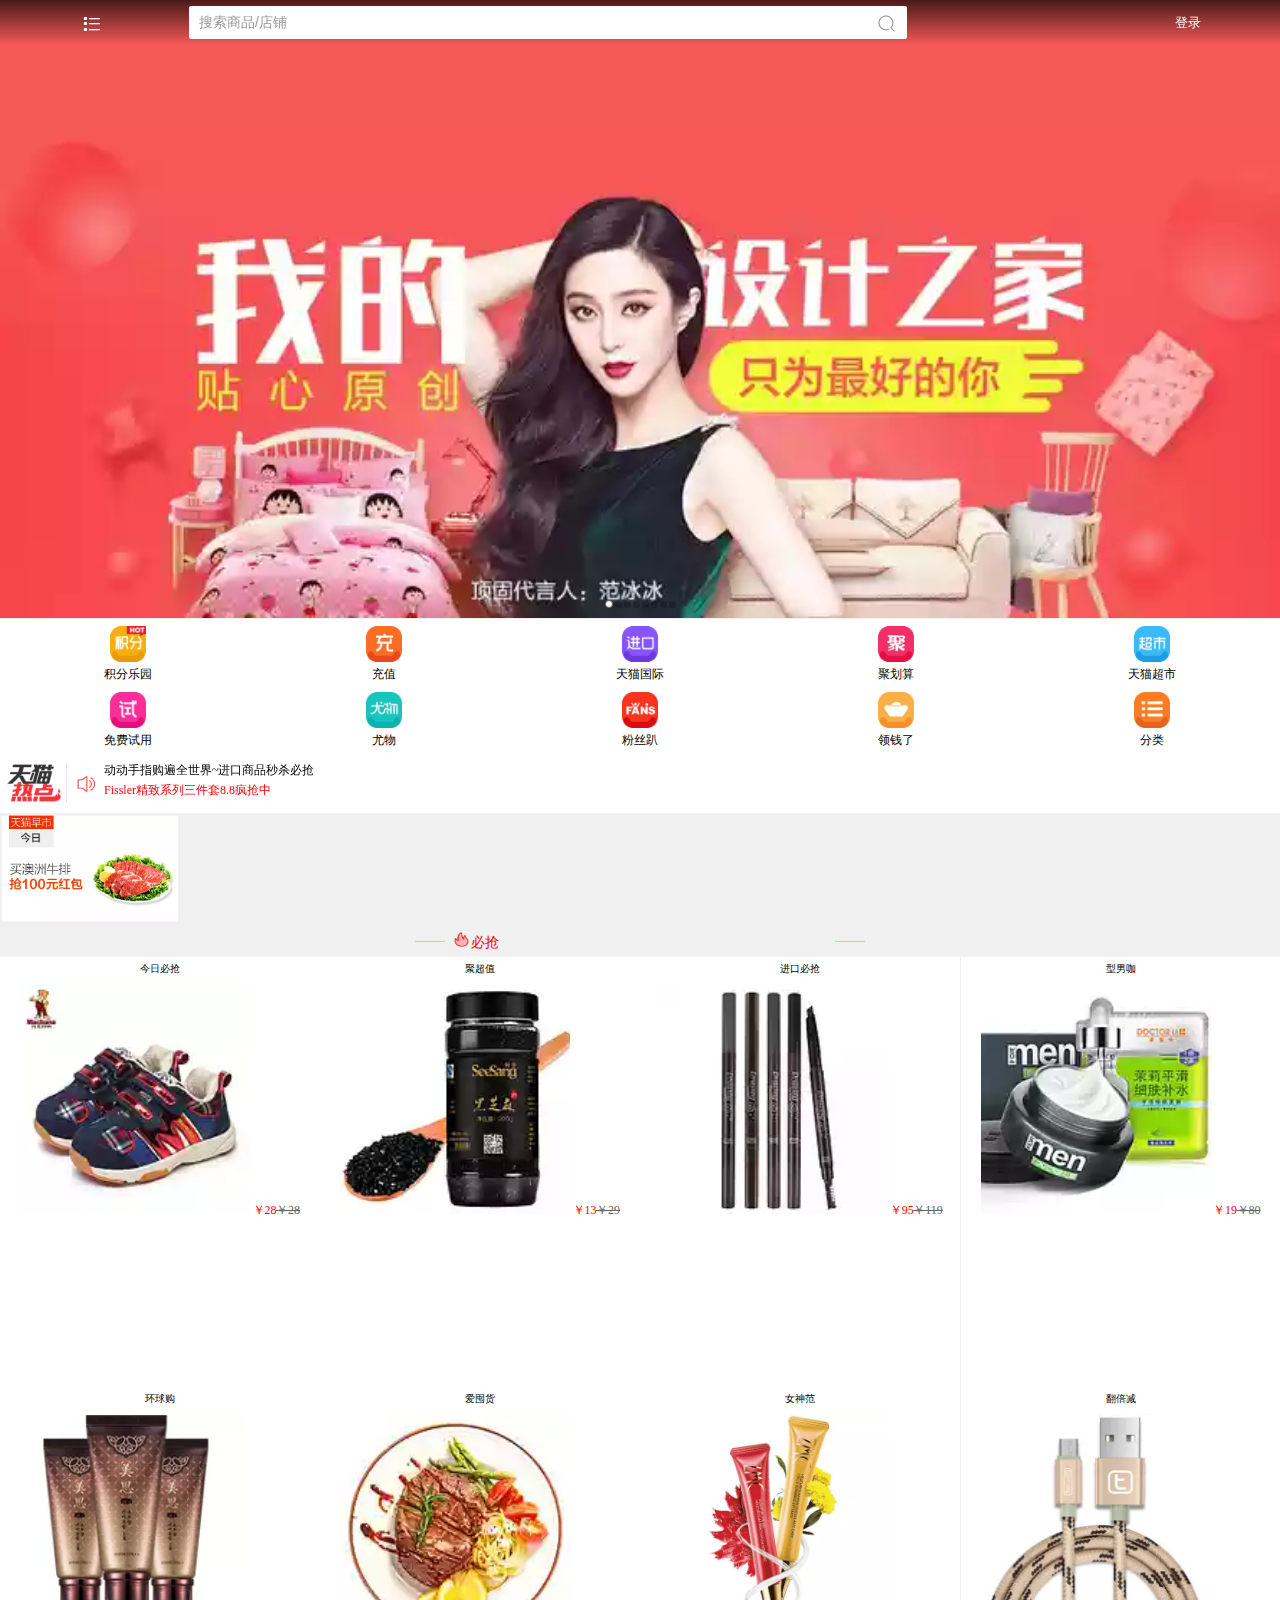
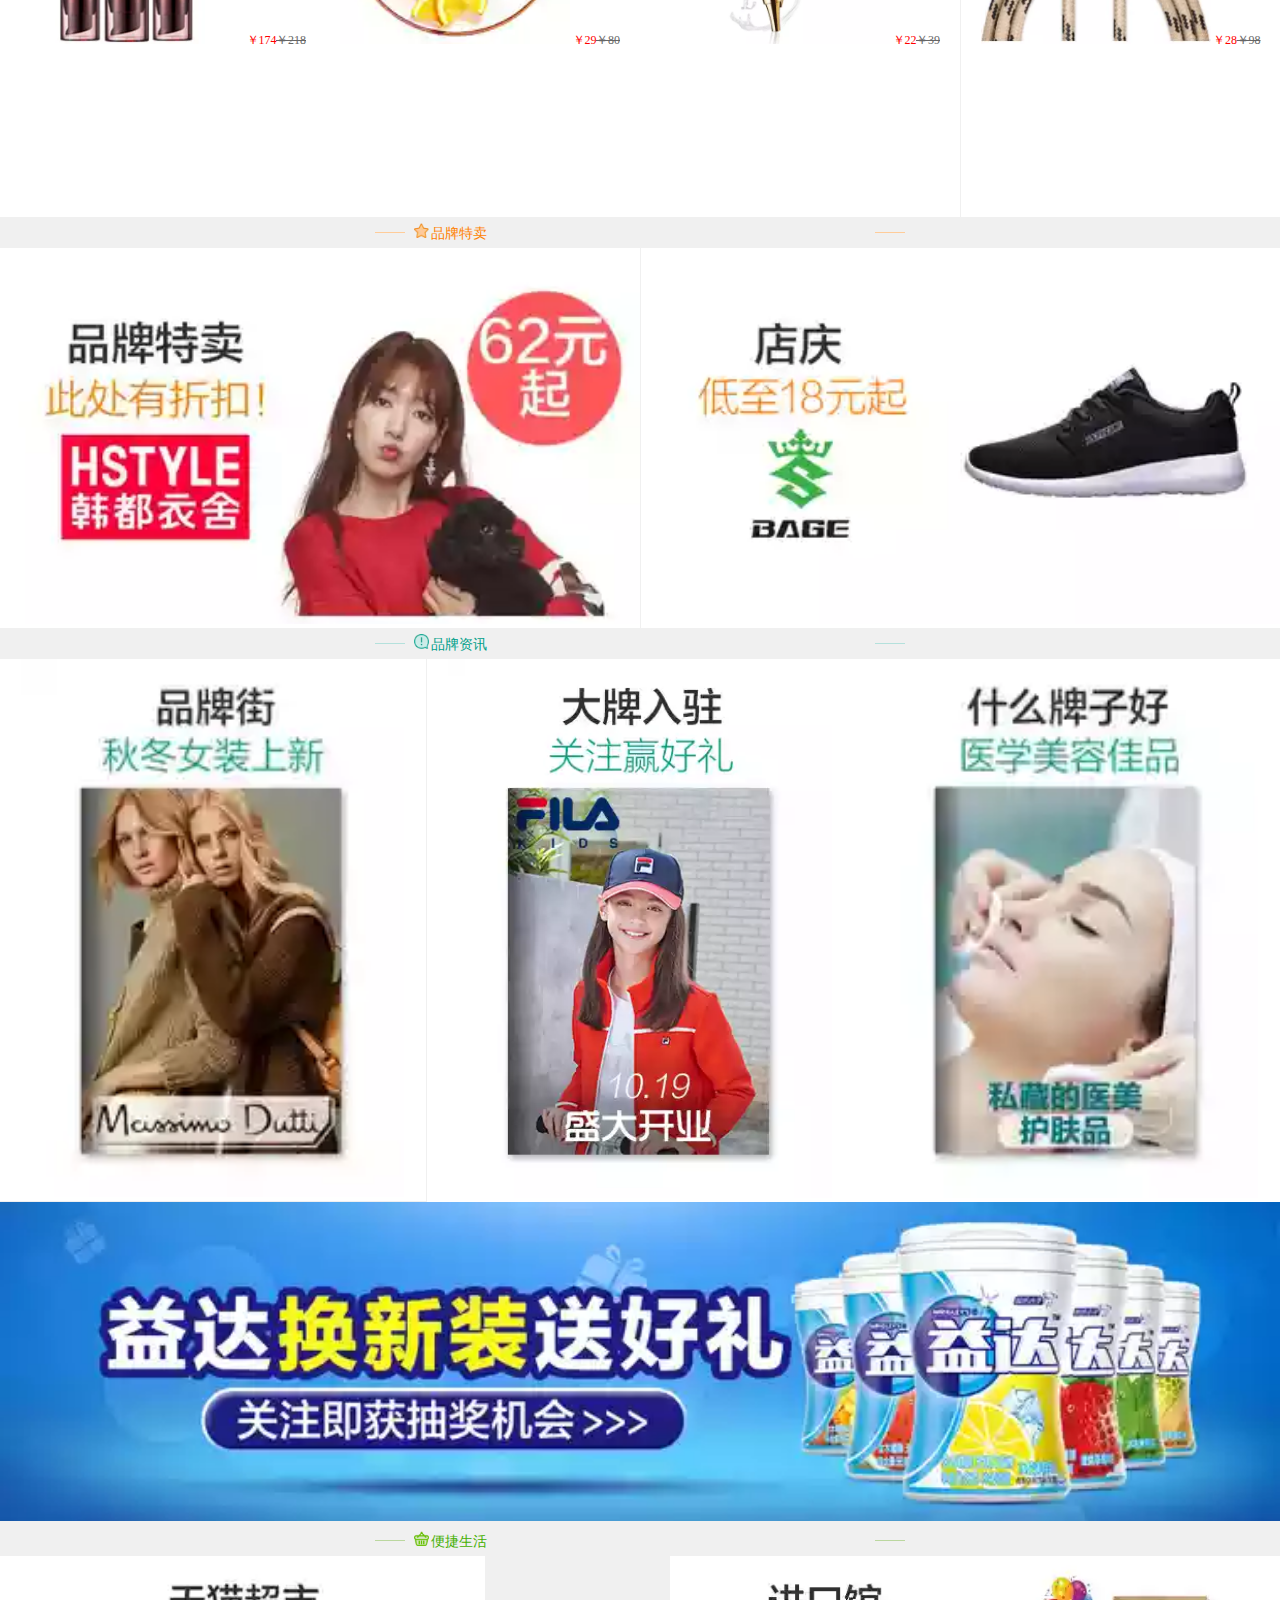
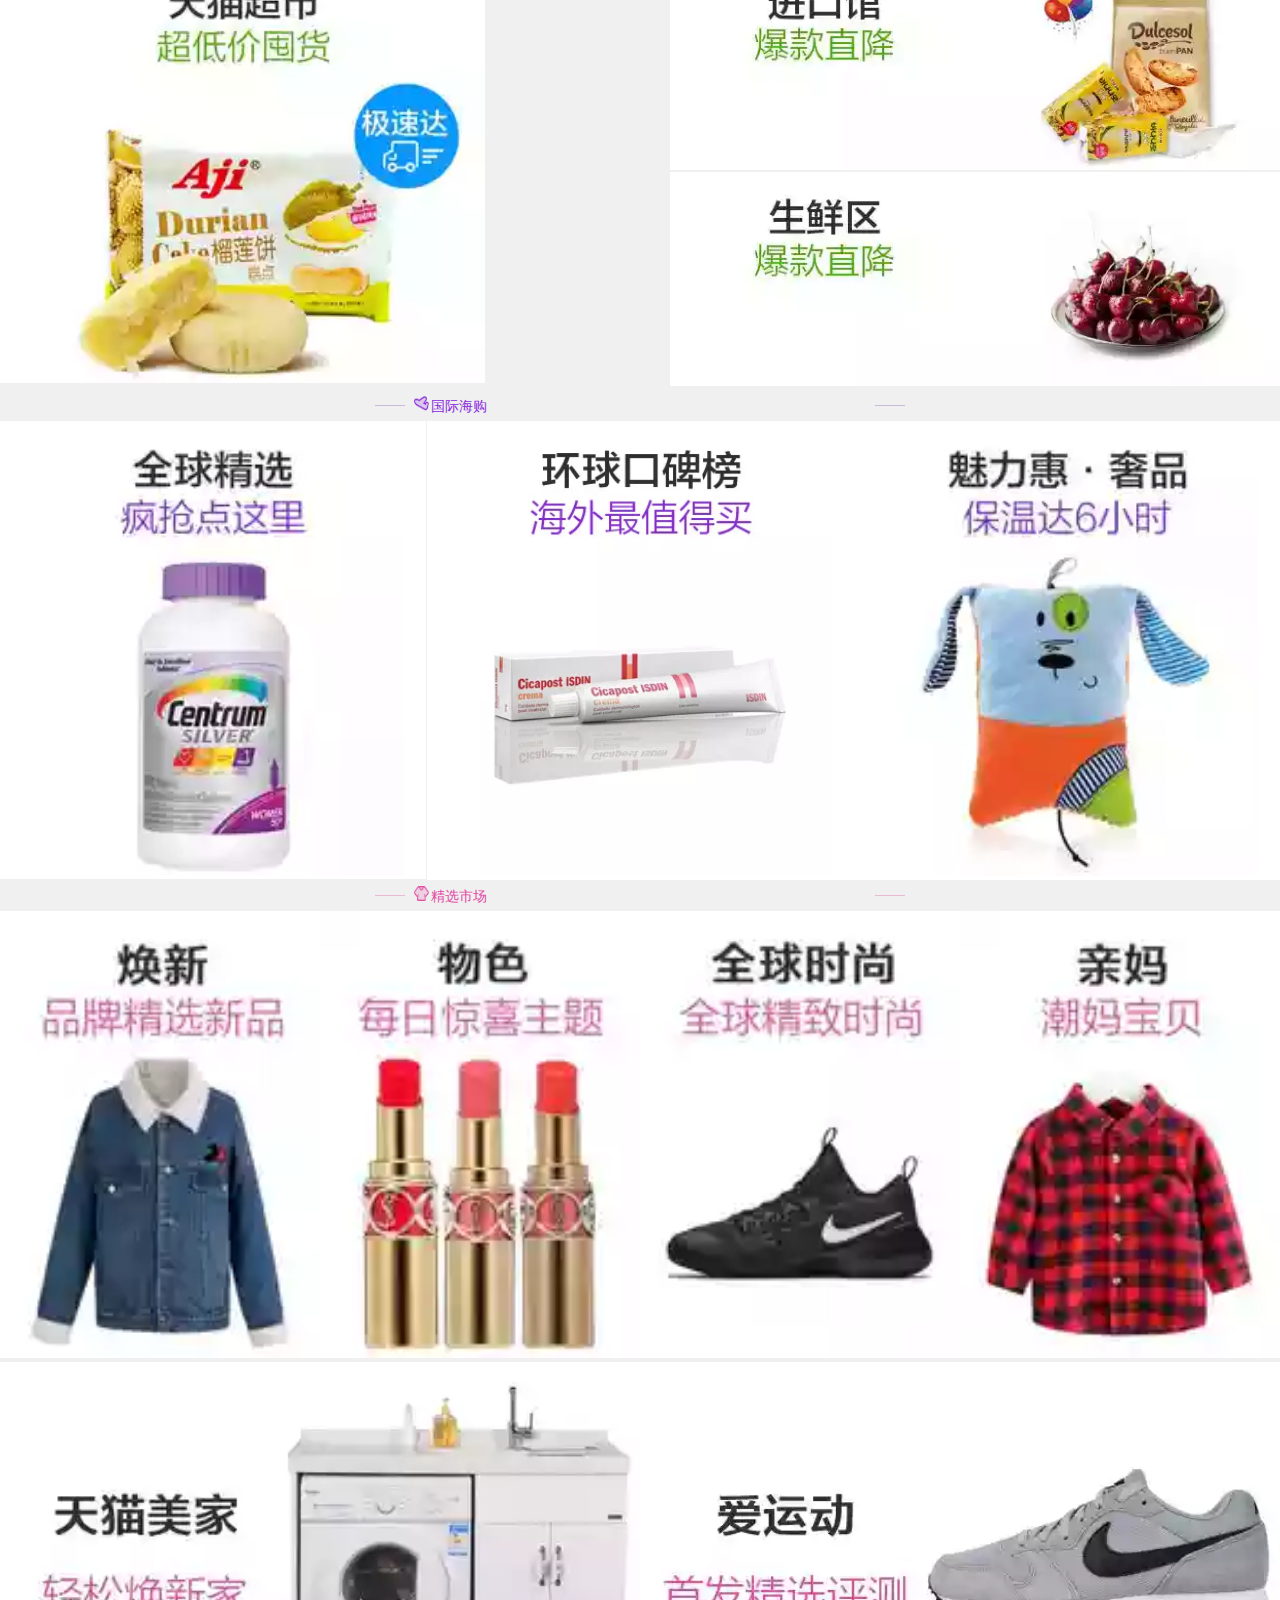
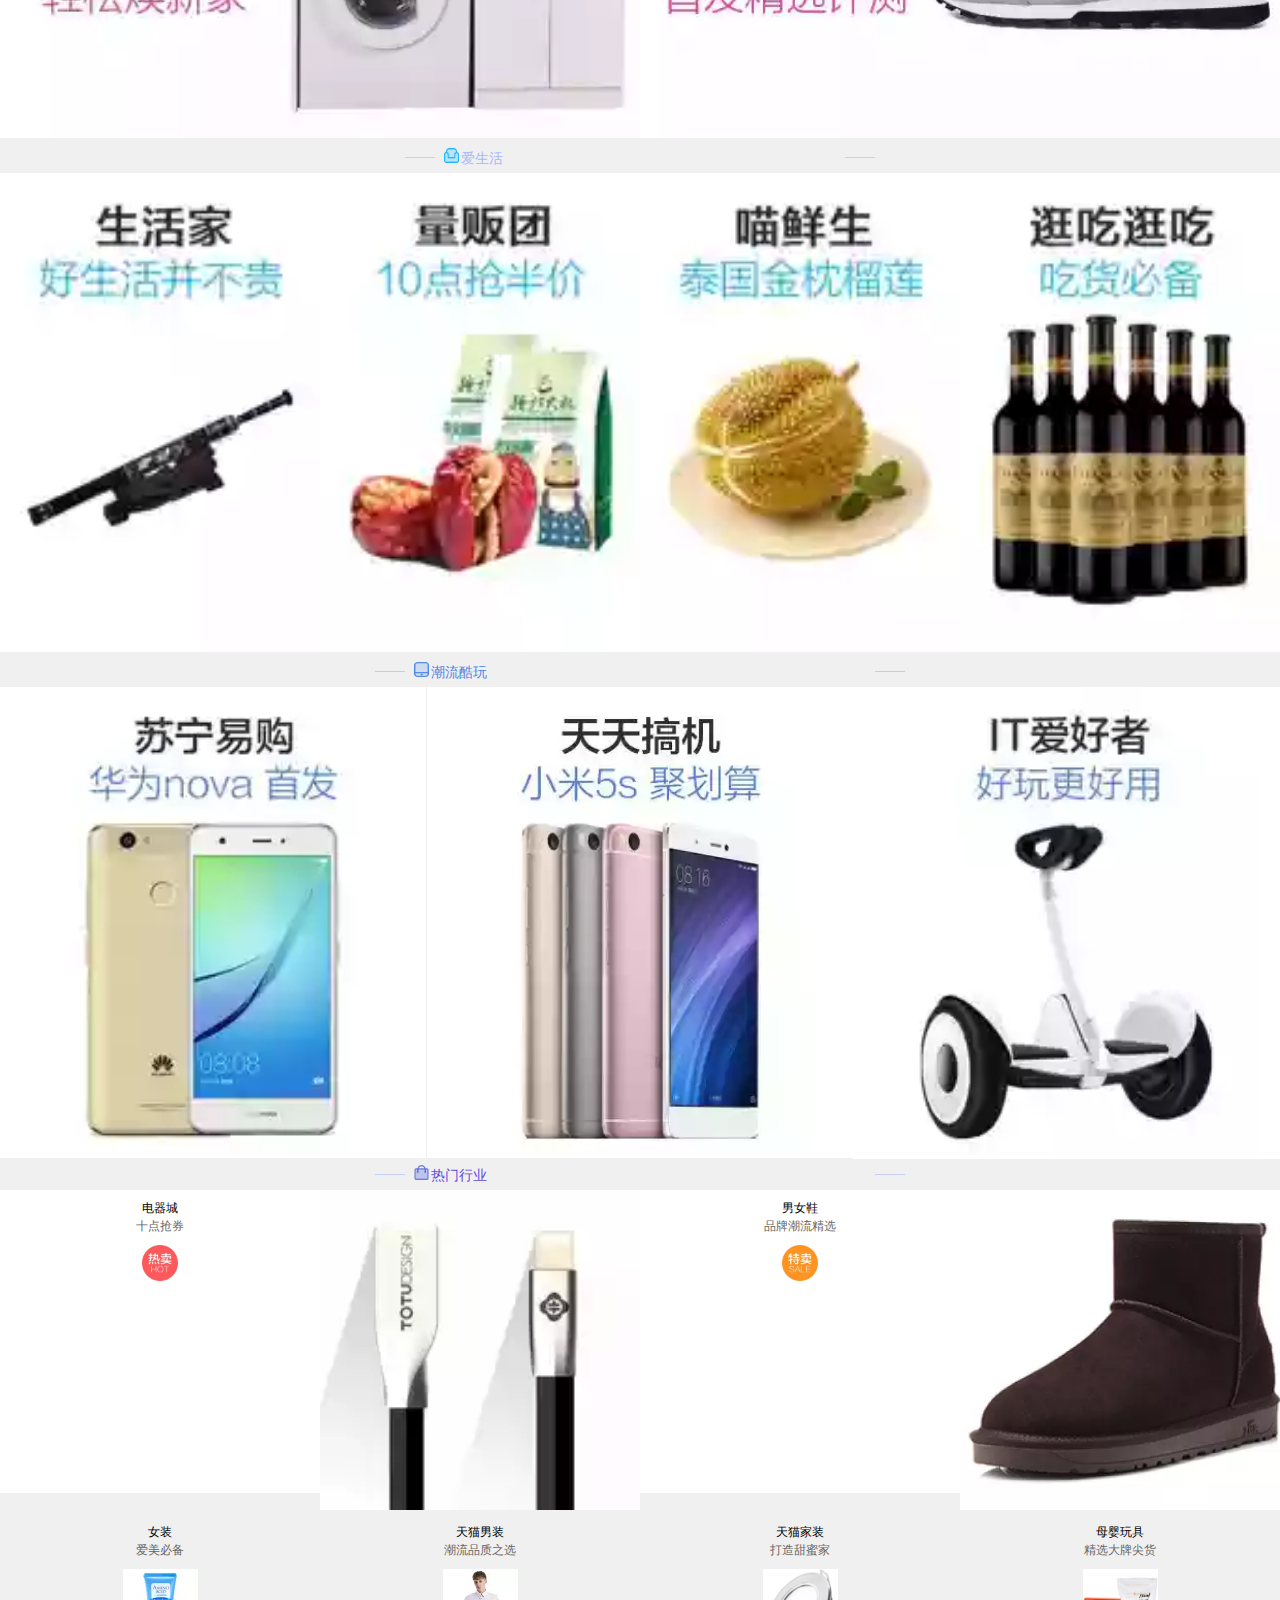
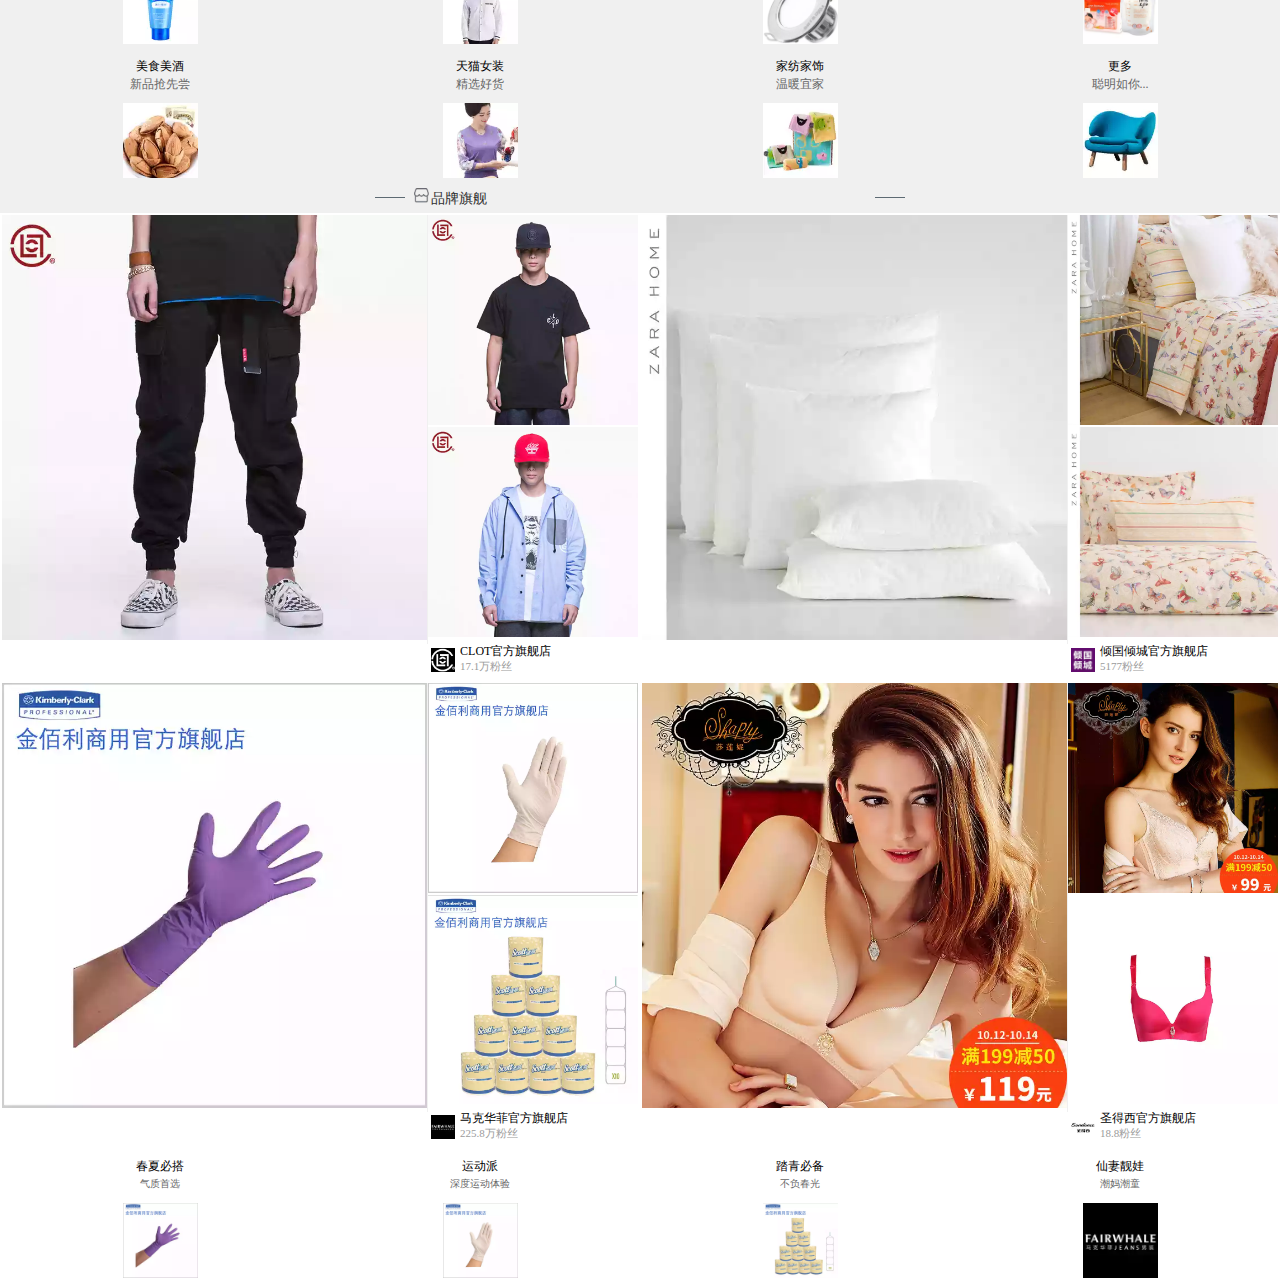
==== index.html @ a474c294 "one" ====
<!doctype html>
<html lang="en">
<head>
    <meta charset="UTF-8">
    <meta name="viewport"
          content="width=device-width, user-scalable=no, initial-scale=1.0, maximum-scale=1.0, minimum-scale=1.0">
    <meta http-equiv="X-UA-Compatible" content="ie=edge">
    <link rel="icon" sizes="192x192" href="image/tmall.svg">
    <script src="./js/jquery.js"></script>
    <script src="./js/index.js"></script>
    <script src="./js/swiper-3.3.1.min.js"></script>
    <link rel="stylesheet" href="./css/index.css">
    <link rel="stylesheet" href="./css/swiper-3.3.1.min.css">
    <title>手机版天猫</title>
</head>
<body>
<div class="bg">
    <div class="header">
        <div class="header-list header-btn icon-liebiao"></div>
        <div class="header-search">
            <input type="text" value="搜索商品/店铺">
            <div class="search-btn"></div>
        </div>
        <div class="header-text header-btn">登录</div>
    </div>
    <div class="swiper-container" id="banner">
        <div class="swiper-wrapper">
            <div class="swiper-slide">
                <a href="javascript:;">
                    <img src="./image/banner/banner1.webp" alt="">
                </a>
            </div>
            <div class="swiper-slide">
                <a href="javascript:;">
                    <img src="./image/banner/banner2.webp" alt="">
                </a>
            </div>
            <div class="swiper-slide">
                <a href="javascript:;">
                    <img src="./image/banner/banner3.webp" alt="">
                </a>
            </div>
            <div class="swiper-slide">
                <a href="javascript:;">
                    <img src="./image/banner/banner4.webp" alt="">
                </a>
            </div>
            <div class="swiper-slide">
                <a href="javascript:;">
                    <img src="./image/banner/banner5.webp" alt="">
                </a>
            </div>
            <div class="swiper-slide">
                <a href="javascript:;">
                    <img src="./image/banner/banner6.webp" alt="">
                </a>
            </div>
            <div class="swiper-slide">
                <a href="javascript:;">
                    <img src="./image/banner/banner7.webp" alt="">
                </a>
            </div>
            <div class="swiper-slide">
                <a href="javascript:;">
                    <img src="./image/banner/banner8.webp" alt="">
                </a>
            </div>

        </div>
        <!-- 如果需要分页器 -->
        <div class="swiper-pagination"></div>
    </div>
    <div class="jifen">
        <ul class="jifen-lists">
            <li class="jifen-list">
                <a href="javascript:;">
                    <img src="./image/jifen/jifen1-1.webp" alt="">
                    <p>积分乐园</p>
                </a>
            </li>
            <li class="jifen-list">
                <a href="javascript:;">
                    <img src="./image/jifen/jifen1-2.webp" alt="">
                    <p>充值</p>
                </a>
            </li>
            <li class="jifen-list">
                <a href="javascript:;">
                    <img src="./image/jifen/jifen1-3.webp" alt="">
                    <p>天猫国际</p>
                </a>
            </li>
            <li class="jifen-list">
                <a href="javascript:;">
                    <img src="./image/jifen/jifen1-4.webp" alt="">
                    <p>聚划算</p>
                </a>
            </li>
            <li class="jifen-list">
                <a href="javascript:;">
                    <img src="./image/jifen/jifen1-5.webp" alt="">
                    <p>天猫超市</p>
                </a>
            </li>
        </ul>
        <ul class="jifen-lists jifen-lists-bottom">
            <li class="jifen-list">
                <a href="javascript:;">
                    <img src="./image/jifen/jifen2-1.webp" alt="">
                    <p>免费试用</p>
                </a>
            </li>
            <li class="jifen-list">
                <a href="javascript:;">
                    <img src="./image/jifen/jifen2-2.webp" alt="">
                    <p>尤物</p>
                </a>
            </li>
            <li class="jifen-list">
                <a href="javascript:;">
                    <img src="./image/jifen/jifen2-3.webp" alt="">
                    <p>粉丝趴</p>
                </a>
            </li>
            <li class="jifen-list">
                <a href="javascript:;">
                    <img src="./image/jifen/jifen2-4.webp" alt="">
                    <p>领钱了</p>
                </a>
            </li>
            <li class="jifen-list">
                <a href="javascript:;">
                    <img src="./image/jifen/jifen2-5.webp" alt="">
                    <p>分类</p>
                </a>
            </li>
        </ul>
    </div>
    <div class="hot">
        <div class="hot-left">
            <img src="./image/hot.webp" alt="">
        </div>
        <img src="./image/voluem.webp" alt="" class="volume">
        <div class="swiper-container" id="hot-texts">
            <div class="swiper-wrapper">
                <div class="swiper-slide">
                    <p class="hot-text hot-text-title">动动手指购遍全世界~进口商品秒杀必抢</p>
                    <p class="hot-text hot-text-con">Fissler精致系列三件套8.8疯抢中</p>
                </div>
                <div class="swiper-slide">
                    <p class="hot-text hot-text-title">
                        天猫早市，每天都给你不一样的新鲜~
                    </p>
                    <p class="hot-text hot-text-con">买牛排抢100元双红包+大闸蟹新鲜上市</p>
                </div>
                <div class="swiper-slide">
                    <p class="hot-text hot-text-title">
                        天猫超市携手高露洁大促，守护你的笑
                    </p>
                    <p class="hot-text hot-text-con">3件7折，5件5折+领10元优惠券</p>
                </div>
                <div class="swiper-slide">
                    <p class="hot-text hot-text-title">
                        moco周年店庆盛典，型格尖货2折起
                    </p>
                    <p class="hot-text hot-text-con">聚划算300款直降+全场2折起</p>
                </div>
            </div>
        </div>
    </div>
    <div class="zaoshi">
        <div class="zaoshi-box">
            <a href="javascript:;">
                <img src="./image/zaoshi/zaoshi1.webp" alt="">
            </a>
        </div>
        <!--<div class="zaoshi-box">-->
            <!--<a href="javascript:;">-->
                <!--<img src="./image/zaoshi/zaoshi2.webp" alt="">-->
            <!--</a>-->
        <!--</div>-->
        <!--<div class="zaoshi-box">-->
            <!--<a href="javascript:;">-->
                <!--<img src="./image/zaoshi/zaoshi3.webp" alt="">-->
            <!--</a>-->
        <!--</div>-->
    </div>
    <div class="biqiang">
        <div class="biqiang-top">
            <span class="left"></span>
            <span class="middle">
                <img src="./image/icon/icon2.webp" alt="">
                必抢
            </span>
            <span class="right"></span>
        </div>
        <div class="biqiang-bottom">
            <ul class="biqiang-lists">
                <li class="biqiang-list">
                    <a href="javascript:;" class="list">
                        <p class="title">今日必抢</p>
                        <img src="./image/biqiang/biqiang1-1.webp" alt="">
                        <span class="price">￥28</span>
                        <span class="del-price"><del>￥28</del></span>
                    </a>
                </li>
                <li class="biqiang-list">
                    <a href="javascript:;" class="list">
                        <p class="title">聚超值</p>
                        <img src="./image/biqiang/biqiang1-2.webp" alt="">
                        <span class="price">￥13</span>
                        <span class="del-price"><del>￥29</del></span>
                    </a>
                </li>
                <li class="biqiang-list">
                    <a href="javascript:;" class="list">
                        <p class="title">进口必抢</p>
                        <img src="./image/biqiang/biqiang1-3.webp" alt="">
                        <span class="price">￥95</span>
                        <span class="del-price"><del>￥119</del></span>
                    </a>
                </li>
                <li class="biqiang-list biqiang-list-last">
                    <a href="javascript:;" class="list">
                        <p class="title">型男咖</p>
                        <img src="./image/biqiang/biqiang1-4.webp" alt="">
                        <span class="price">￥19</span>
                        <span class="del-price"><del>￥80</del></span>
                    </a>
                </li>
            </ul>
            <ul class="biqiang-lists">
                <li class="biqiang-list">
                    <a href="javascript:;" class="list">
                        <p class="title">环球购</p>
                        <img src="./image/biqiang/biqiang2-1.webp" alt="">
                        <span class="price">￥174</span>
                        <span class="del-price"><del>￥218</del></span>
                    </a>
                </li>
                <li class="biqiang-list">
                    <a href="javascript:;" class="list">
                        <p class="title">爱囤货</p>
                        <img src="./image/biqiang/biqiang2-2.webp" alt="">
                        <span class="price">￥29</span>
                        <span class="del-price"><del>￥80</del></span>
                    </a>
                </li>
                <li class="biqiang-list">
                    <a href="javascript:;" class="list">
                        <p class="title">女神范</p>
                        <img src="./image/biqiang/biqiang2-3.webp" alt="">
                        <span class="price">￥22</span>
                        <span class="del-price"><del>￥39</del></span>
                    </a>
                </li>
                <li class="biqiang-list biqiang-list-last">
                    <a href="javascript:;" class="list">
                        <p class="title">翻倍减</p>
                        <img src="./image/biqiang/biqiang2-4.webp" alt="">
                        <span class="price">￥28</span>
                        <span class="del-price"><del>￥98</del></span>
                    </a>
                </li>
            </ul>
        </div>
    </div>
    <div class="pinpai">
        <div class="pinpai-top">
            <span class="left"></span>
            <span class="middle">
                <img src="./image/icon/icon3.webp" alt="">
                品牌特卖
            </span>
            <span class="right"></span>
        </div>
        <div class="pinpai-bottom">
            <ul class="pinpai-lists">
                <li class="pinpai-list">
                    <a href="javascript:;" class="list">
                        <img src="./image/pinpai/pinpai1-1.webp" alt="">
                    </a>
                </li>
                <li class="pinpai-list pinpai-list-last">
                    <a href="javascript:;" class="list">
                        <img src="./image/pinpai/pinpai1-2.webp" alt="">
                    </a>
                </li>
            </ul>
        </div>
    </div>
    <div class="zixun">
        <div class="zixun-top">
            <span class="left"></span>
            <span class="middle">
                <img src="./image/icon/icon4.webp" alt="">
                品牌资讯
            </span>
            <span class="right"></span>
        </div>
        <div class="zixun-bottom">
            <a href="javascript:;" class="first">
                <img src="./image/pinpai/pinpai2-1.webp" alt="">
            </a>
            <a href="javascript:;">
                <img src="./image/pinpai/pinpai2-2.webp" alt="">
            </a>
            <a href="javascript:;">
                <img src="./image/pinpai/pinpai2-3.webp" alt="">
            </a>
        </div>
        <img src="./image/pinpai/pinpai3-1.webp" alt="" class="last">
    </div>
    <div class="bianjie">
        <div class="bianjie-top">
            <span class="left"></span>
            <span class="middle">
                <img src="./image/icon/icon5.webp" alt="">
                便捷生活
            </span>
            <span class="right"></span>
        </div>
        <div class="bianjie-bottom">
            <div class="left">
                <a href="javascript:;">
                    <img src="./image/bianjie/bianjie1-1.webp" alt="">
                </a>
            </div>
            <div class="right">
                <a href="javascript:;">
                    <img src="./image/bianjie/bianjie1-2.webp" alt="">
                </a>
                <a href="javascript:;" class="last">
                    <img src="./image/bianjie/bianjie1-3.webp" alt="">
                </a>
            </div>
        </div>
    </div>
    <div class="zixun">
        <div class="zixun-top">
            <span class="left haigou"></span>
            <span class="middle haigou">
                <img src="./image/icon/icon6.webp" alt="">
                国际海购
            </span>
            <span class="right haigou"></span>
        </div>
        <div class="zixun-bottom">
            <a href="javascript:;" class="first">
                <img src="./image/bianjie/bianjie2-1.webp" alt="">
            </a>
            <a href="javascript:;">
                <img src="./image/bianjie/bianjie2-2.webp" alt="">
            </a>
            <a href="javascript:;">
                <img src="./image/bianjie/bianjie2-3.webp" alt="">
            </a>
        </div>
    </div>
    <div class="jingxuan">
        <div class="jingxuan-top">
            <span class="left"></span>
            <span class="middle">
                <img src="./image/icon/icon7.webp" alt="">
                精选市场
            </span>
            <span class="right"></span>
        </div>
        <div class="jingxuan-bottom">
            <div class="jingxuan-bottom-top">
                <a href="javascript:;">
                    <img src="./image/jingxuan/jingxuan1-1.webp" alt="">
                </a>
                <a href="javascript:;">
                    <img src="./image/jingxuan/jingxuan1-2.webp" alt="">
                </a>
                <a href="javascript:;">
                    <img src="./image/jingxuan/jingxuan1-3.webp" alt="">
                </a>
                <a href="javascript:;">
                    <img src="./image/jingxuan/jingxuan1-4.webp" alt="">
                </a>
            </div>
            <div class="jingxuan-bottom-bot">
                <a href="javascript:;">
                    <img src="./image/jingxuan/jingxuan2-1.webp" alt="">
                </a>
                <a href="javascript:;">
                    <img src="./image/jingxuan/jingxuan2-2.webp" alt="">
                </a>
            </div>
        </div>
    </div>
    <div class="jingxuan">
        <div class="jingxuan-top aishenghuo">
            <span class="left aishenghuo"></span>
            <span class="middle aishenghuo">
                <img src="./image/icon/icon8.webp" alt="">
                爱生活
            </span>
            <span class="right aishenghuo"></span>
        </div>
        <div class="jingxuan-bottom">
            <div class="jingxuan-bottom-top">
                <a href="javascript:;">
                    <img src="./image/aishenghuo/shenghuo1-1.webp" alt="">
                </a>
                <a href="javascript:;">
                    <img src="./image/aishenghuo/shenghuo1-2.webp" alt="">
                </a>
                <a href="javascript:;">
                    <img src="./image/aishenghuo/shenghuo1-3.webp" alt="">
                </a>
                <a href="javascript:;">
                    <img src="./image/aishenghuo/shenghuo1-4.webp" alt="">
                </a>
            </div>
        </div>
    </div>
    <div class="zixun">
        <div class="zixun-top">
            <span class="left kuwan"></span>
            <span class="middle kuwan">
                <img src="./image/icon/icon9.webp" alt="">
                潮流酷玩
            </span>
            <span class="right kuwan"></span>
        </div>
        <div class="zixun-bottom">
            <a href="javascript:;" class="first">
                <img src="./image/aishenghuo/shenghuo2-1.webp" alt="">
            </a>
            <a href="javascript:;">
                <img src="./image/aishenghuo/shenghuo2-2.webp" alt="">
            </a>
            <a href="javascript:;">
                <img src="./image/aishenghuo/shenghuo2-3.webp" alt="">
            </a>
        </div>
    </div>
    <div class="hangye">
        <div class="hangye-top">
            <span class="left"></span>
            <span class="middle">
                <img src="./image/icon/icon10.webp" alt="">
                热门行业
            </span>
            <span class="right"></span>
        </div>
        <div class="hangye-bottom">
            <ul class="hangye-top-lists">
                <li class="hangye-top-list">
                    <a href="javascript:;">
                        <div class="list-left">
                            <p class="title">电器城</p>
                            <p class="sub-title">十点抢券</p>
                            <img src="./image/hangye/hangye1-1.webp" alt="">
                        </div>
                        <div class="list-right">
                            <img src="./image/hangye/hangye1-2.webp" alt="">
                        </div>
                    </a>

                </li>
                <li class="hangye-top-list">
                    <a href="javascript:;">
                        <div class="list-left">
                            <p class="title">男女鞋</p>
                            <p class="sub-title">品牌潮流精选</p>
                            <img src="./image/hangye/hangye1-3.webp" alt="">
                        </div>
                        <div class="list-right">
                            <img src="./image/hangye/hangye1-4.webp" alt="">
                        </div>
                    </a>

                </li>
            </ul>
            <ul class="hangye-bottom-lists">
                <li class="hangye-bottom-list">
                    <a href="javascript:;">
                        <div class="list-left">
                            <p class="title">女装</p>
                            <p class="sub-title">爱美必备</p>
                            <img src="./image/hangye/hangye2-1.webp" alt="">
                        </div>
                    </a>
                </li>
                <li class="hangye-bottom-list">
                    <a href="javascript:;">
                        <div class="list-left">
                            <p class="title">天猫男装</p>
                            <p class="sub-title">潮流品质之选</p>
                            <img src="./image/hangye/hangye2-2.webp" alt="">
                        </div>
                    </a>
                </li>
                <li class="hangye-bottom-list">
                    <a href="javascript:;">
                        <div class="list-left">
                            <p class="title">天猫家装</p>
                            <p class="sub-title">打造甜蜜家</p>
                            <img src="./image/hangye/hangye2-3.webp" alt="">
                        </div>
                    </a>
                </li>
                <li class="hangye-bottom-list">
                    <a href="javascript:;">
                        <div class="list-left">
                            <p class="title">母婴玩具</p>
                            <p class="sub-title">精选大牌尖货</p>
                            <img src="./image/hangye/hangye2-4.webp" alt="">
                        </div>
                    </a>
                </li>
            </ul>
            <ul class="hangye-bottom-lists">
                <li class="hangye-bottom-list">
                    <a href="javascript:;">
                        <div class="list-left">
                            <p class="title">美食美酒</p>
                            <p class="sub-title">新品抢先尝</p>
                            <img src="./image/hangye/hangye3-1.webp" alt="">
                        </div>
                    </a>
                </li>
                <li class="hangye-bottom-list">
                    <a href="javascript:;">
                        <div class="list-left">
                            <p class="title">天猫女装</p>
                            <p class="sub-title">精选好货</p>
                            <img src="./image/hangye/hangye3-2.webp" alt="">
                        </div>
                    </a>
                </li>
                <li class="hangye-bottom-list">
                    <a href="javascript:;">
                        <div class="list-left">
                            <p class="title">家纺家饰</p>
                            <p class="sub-title">温暖宜家</p>
                            <img src="./image/hangye/hangye3-3.webp" alt="">
                        </div>
                    </a>
                </li>
                <li class="hangye-bottom-list">
                    <a href="javascript:;">
                        <div class="list-left">
                            <p class="title">更多</p>
                            <p class="sub-title">聪明如你...</p>
                            <img src="./image/hangye/hangye3-4.webp" alt="">
                        </div>
                    </a>
                </li>
            </ul>
        </div>
    </div>
    <div class="qijian">
        <div class="qijian-top">
            <span class="left"></span>
            <span class="middle">
                <img src="./image/icon/icon11.webp" alt="">
                品牌旗舰
            </span>
            <span class="right"></span>
        </div>
        <div class="qijian-bottom">
            <ul class="qijian-top-lists">
                <li class="qijian-top-list">
                    <a href="javascript:;">
                        <div class="list-left">
                            <img src="./image/qijian/qijian1-1.webp" alt="">
                        </div>
                        <div class="list-right">
                            <img src="./image/qijian/qijian1-2.webp" alt="">
                            <img src="./image/qijian/qijian1-3.webp" alt="" class="img-bottom">
                        </div>
                        <div class="list-bottom">
                            <img src="./image/qijian/qijian1-4.webp" alt="" class="logo">
                            <div class="title-text">
                                <p class="title">CLOT官方旗舰店</p>
                                <p class="sub-title">17.1万粉丝</p>
                            </div>
                        </div>
                    </a>
                </li>
                <li class="qijian-top-list">
                    <a href="javascript:;">
                        <div class="list-left">
                            <img src="./image/qijian/qijian2-1.webp" alt="">
                        </div>
                        <div class="list-right">
                            <img src="./image/qijian/qijian2-2.webp" alt="">
                            <img src="./image/qijian/qijian2-3.webp" alt="" class="img-bottom">
                        </div>
                        <div class="list-bottom">
                            <img src="./image/qijian/qijian2-4.webp" alt="" class="logo">
                            <div class="title-text">
                                <p class="title">倾国倾城官方旗舰店</p>
                                <p class="sub-title">5177粉丝</p>
                            </div>
                        </div>
                    </a>
                </li>
            </ul>
            <ul class="qijian-top-lists">
                <li class="qijian-top-list">
                    <a href="javascript:;">
                        <div class="list-left">
                            <img src="./image/qijian/qijian3-1.webp" alt="">
                        </div>
                        <div class="list-right">
                            <img src="./image/qijian/qijian3-2.webp" alt="">
                            <img src="./image/qijian/qijian3-3.webp" alt="" class="img-bottom">
                        </div>
                        <div class="list-bottom">
                            <img src="./image/qijian/qijian3-4.webp" alt="" class="logo">
                            <div class="title-text">
                                <p class="title">马克华菲官方旗舰店</p>
                                <p class="sub-title">225.8万粉丝</p>
                            </div>
                        </div>
                    </a>
                </li>
                <li class="qijian-top-list">
                    <a href="javascript:;">
                        <div class="list-left">
                            <img src="./image/qijian/qijian4-1.webp" alt="">
                        </div>
                        <div class="list-right">
                            <img src="./image/qijian/qijian4-2.webp" alt="">
                            <img src="./image/qijian/qijian4-3.webp" alt="" class="img-bottom">
                        </div>
                        <div class="list-bottom">
                            <img src="./image/qijian/qijian4-4.webp" alt="" class="logo">
                            <div class="title-text">
                                <p class="title">圣得西官方旗舰店</p>
                                <p class="sub-title">18.8粉丝</p>
                            </div>
                        </div>
                    </a>
                </li>
            </ul>
            <ul class="qijian-bottom-lists">
                <li class="qijian-bottom-list">
                    <a href="javascript:;">
                        <div class="list-left">
                            <p class="title">春夏必搭</p>
                            <p class="sub-title">气质首选</p>
                            <img src="./image/qijian/qijian3-1.webp" alt="">
                        </div>
                    </a>
                </li>
                <li class="qijian-bottom-list">
                    <a href="javascript:;">
                        <div class="list-left">
                            <p class="title">运动派</p>
                            <p class="sub-title">深度运动体验</p>
                            <img src="./image/qijian/qijian3-2.webp" alt="">
                        </div>
                    </a>
                </li>
                <li class="qijian-bottom-list">
                    <a href="javascript:;">
                        <div class="list-left">
                            <p class="title">踏青必备</p>
                            <p class="sub-title">不负春光</p>
                            <img src="./image/qijian/qijian3-3.webp" alt="">
                        </div>
                    </a>
                </li>
                <li class="qijian-bottom-list">
                    <a href="javascript:;">
                        <div class="list-left">
                            <p class="title">仙妻靓娃</p>
                            <p class="sub-title">潮妈潮童</p>
                            <img src="./image/qijian/qijian3-4.webp" alt="">
                        </div>
                    </a>
                </li>
            </ul>
        </div>
    </div>
    <div class="guide-bg">
        <div class="guide">
            <div class="guide-title">
                <h3>全部分类</h3>
            </div>
            <ul class="guide-lists">
                <li class="guide-list">
                    为您推荐
                    <div class="list-box">
                        <div class="title">为您推荐</div>
                        <ul class="lists">
                            <li class="list">
                                <img src="./image/tuijian/tuijian1-1.webp" alt="">
                                <div class="list-title">手机配件</div>
                            </li>
                            <li class="list">
                                <img src="./image/tuijian/tuijian1-2.webp" alt="">
                                <div class="list-title">笔记本</div>
                            </li>
                            <li class="list">
                                <img src="./image/tuijian/tuijian1-3.webp" alt="">
                                <div class="list-title">床</div>
                            </li>
                        </ul>
                        <ul class="lists">
                            <li class="list">
                                <img src="./image/tuijian/tuijian2-1.webp" alt="">
                                <div class="list-title">DIY电脑</div>
                            </li>
                            <li class="list">
                                <img src="./image/tuijian/tuijian2-2.webp" alt="">
                                <div class="list-title">柜类</div>
                            </li>
                            <li class="list">
                                <img src="./image/tuijian/tuijian2-3.webp" alt="">
                                <div class="list-title">平板电脑</div>
                            </li>
                        </ul>
                        <div class="title">数码</div>
                        <ul class="lists">
                            <li class="list">
                                <img src="./image/tuijian/tuijian3-1.webp" alt="">
                                <div class="list-title">办公设备</div>
                            </li>
                            <li class="list">
                                <img src="./image/tuijian/tuijian3-2.webp" alt="">
                                <div class="list-title">移动电源</div>
                            </li>
                            <li class="list">
                                <img src="./image/tuijian/tuijian3-3.webp" alt="">
                                <div class="list-title">键盘</div>
                            </li>
                        </ul>
                        <ul class="lists">
                            <li class="list">
                                <img src="./image/tuijian/tuijian4-1.webp" alt="">
                                <div class="list-title">音箱音响</div>
                            </li>
                            <li class="list">
                                <img src="./image/tuijian/tuijian4-2.webp" alt="">
                                <div class="list-title">笔记本...</div>
                            </li>
                            <li class="list">
                                <img src="./image/tuijian/tuijian4-3.webp" alt="">
                                <div class="list-title">智能穿戴</div>
                            </li>
                        </ul>
                        <div class="title">数码</div>
                        <ul class="lists">
                            <li class="list">
                                <img src="./image/tuijian/tuijian3-1.webp" alt="">
                                <div class="list-title">办公设备</div>
                            </li>
                            <li class="list">
                                <img src="./image/tuijian/tuijian3-2.webp" alt="">
                                <div class="list-title">移动电源</div>
                            </li>
                            <li class="list">
                                <img src="./image/tuijian/tuijian3-3.webp" alt="">
                                <div class="list-title">键盘</div>
                            </li>
                        </ul>
                        <ul class="lists">
                            <li class="list">
                                <img src="./image/tuijian/tuijian4-1.webp" alt="">
                                <div class="list-title">音箱音响</div>
                            </li>
                            <li class="list">
                                <img src="./image/tuijian/tuijian4-2.webp" alt="">
                                <div class="list-title">笔记本...</div>
                            </li>
                            <li class="list">
                                <img src="./image/tuijian/tuijian4-3.webp" alt="">
                                <div class="list-title">智能穿戴</div>
                            </li>
                        </ul>
                        <div class="title">数码</div>
                        <ul class="lists">
                            <li class="list">
                                <img src="./image/tuijian/tuijian3-1.webp" alt="">
                                <div class="list-title">办公设备</div>
                            </li>
                            <li class="list">
                                <img src="./image/tuijian/tuijian3-2.webp" alt="">
                                <div class="list-title">移动电源</div>
                            </li>
                            <li class="list">
                                <img src="./image/tuijian/tuijian3-3.webp" alt="">
                                <div class="list-title">键盘</div>
                            </li>
                        </ul>
                        <ul class="lists">
                            <li class="list">
                                <img src="./image/tuijian/tuijian4-1.webp" alt="">
                                <div class="list-title">音箱音响</div>
                            </li>
                            <li class="list">
                                <img src="./image/tuijian/tuijian4-2.webp" alt="">
                                <div class="list-title">笔记本...</div>
                            </li>
                            <li class="list">
                                <img src="./image/tuijian/tuijian4-3.webp" alt="">
                                <div class="list-title">智能穿戴</div>
                            </li>
                        </ul>
                    </div>
                </li>
                <li class="guide-list">
                    国际大牌
                    <div class="list-box">
                        <div class="title">为您推荐</div>
                        <ul class="lists">
                            <li class="list">
                                <img src="./image/tuijian/tuijian1-1.webp" alt="">
                                <div class="list-title">手机配件</div>
                            </li>
                            <li class="list">
                                <img src="./image/tuijian/tuijian1-2.webp" alt="">
                                <div class="list-title">笔记本</div>
                            </li>
                            <li class="list">
                                <img src="./image/tuijian/tuijian1-3.webp" alt="">
                                <div class="list-title">床</div>
                            </li>
                        </ul>
                        <ul class="lists">
                            <li class="list">
                                <img src="./image/tuijian/tuijian2-1.webp" alt="">
                                <div class="list-title">DIY电脑</div>
                            </li>
                            <li class="list">
                                <img src="./image/tuijian/tuijian2-2.webp" alt="">
                                <div class="list-title">柜类</div>
                            </li>
                            <li class="list">
                                <img src="./image/tuijian/tuijian2-3.webp" alt="">
                                <div class="list-title">平板电脑</div>
                            </li>
                        </ul>
                        <div class="title">数码</div>
                        <ul class="lists">
                            <li class="list">
                                <img src="./image/tuijian/tuijian3-1.webp" alt="">
                                <div class="list-title">办公设备</div>
                            </li>
                            <li class="list">
                                <img src="./image/tuijian/tuijian3-2.webp" alt="">
                                <div class="list-title">移动电源</div>
                            </li>
                            <li class="list">
                                <img src="./image/tuijian/tuijian3-3.webp" alt="">
                                <div class="list-title">键盘</div>
                            </li>
                        </ul>
                        <ul class="lists">
                            <li class="list">
                                <img src="./image/tuijian/tuijian4-1.webp" alt="">
                                <div class="list-title">音箱音响</div>
                            </li>
                            <li class="list">
                                <img src="./image/tuijian/tuijian4-2.webp" alt="">
                                <div class="list-title">笔记本...</div>
                            </li>
                            <li class="list">
                                <img src="./image/tuijian/tuijian4-3.webp" alt="">
                                <div class="list-title">智能穿戴</div>
                            </li>
                        </ul>
                        <div class="title">数码</div>
                        <ul class="lists">
                            <li class="list">
                                <img src="./image/tuijian/tuijian3-1.webp" alt="">
                                <div class="list-title">办公设备</div>
                            </li>
                            <li class="list">
                                <img src="./image/tuijian/tuijian3-2.webp" alt="">
                                <div class="list-title">移动电源</div>
                            </li>
                            <li class="list">
                                <img src="./image/tuijian/tuijian3-3.webp" alt="">
                                <div class="list-title">键盘</div>
                            </li>
                        </ul>
                        <ul class="lists">
                            <li class="list">
                                <img src="./image/tuijian/tuijian4-1.webp" alt="">
                                <div class="list-title">音箱音响</div>
                            </li>
                            <li class="list">
                                <img src="./image/tuijian/tuijian4-2.webp" alt="">
                                <div class="list-title">笔记本...</div>
                            </li>
                            <li class="list">
                                <img src="./image/tuijian/tuijian4-3.webp" alt="">
                                <div class="list-title">智能穿戴</div>
                            </li>
                        </ul>
                        <div class="title">数码</div>
                        <ul class="lists">
                            <li class="list">
                                <img src="./image/tuijian/tuijian3-1.webp" alt="">
                                <div class="list-title">办公设备</div>
                            </li>
                            <li class="list">
                                <img src="./image/tuijian/tuijian3-2.webp" alt="">
                                <div class="list-title">移动电源</div>
                            </li>
                            <li class="list">
                                <img src="./image/tuijian/tuijian3-3.webp" alt="">
                                <div class="list-title">键盘</div>
                            </li>
                        </ul>
                        <ul class="lists">
                            <li class="list">
                                <img src="./image/tuijian/tuijian4-1.webp" alt="">
                                <div class="list-title">音箱音响</div>
                            </li>
                            <li class="list">
                                <img src="./image/tuijian/tuijian4-2.webp" alt="">
                                <div class="list-title">笔记本...</div>
                            </li>
                            <li class="list">
                                <img src="./image/tuijian/tuijian4-3.webp" alt="">
                                <div class="list-title">智能穿戴</div>
                            </li>
                        </ul>
                    </div>
                </li>
                <li class="guide-list">
                    天猫国际
                    <div class="list-box">
                        <div class="title">为您推荐</div>
                        <ul class="lists">
                            <li class="list">
                                <img src="./image/tuijian/tuijian1-1.webp" alt="">
                                <div class="list-title">手机配件</div>
                            </li>
                            <li class="list">
                                <img src="./image/tuijian/tuijian1-2.webp" alt="">
                                <div class="list-title">笔记本</div>
                            </li>
                            <li class="list">
                                <img src="./image/tuijian/tuijian1-3.webp" alt="">
                                <div class="list-title">床</div>
                            </li>
                        </ul>
                        <ul class="lists">
                            <li class="list">
                                <img src="./image/tuijian/tuijian2-1.webp" alt="">
                                <div class="list-title">DIY电脑</div>
                            </li>
                            <li class="list">
                                <img src="./image/tuijian/tuijian2-2.webp" alt="">
                                <div class="list-title">柜类</div>
                            </li>
                            <li class="list">
                                <img src="./image/tuijian/tuijian2-3.webp" alt="">
                                <div class="list-title">平板电脑</div>
                            </li>
                        </ul>
                        <div class="title">数码</div>
                        <ul class="lists">
                            <li class="list">
                                <img src="./image/tuijian/tuijian3-1.webp" alt="">
                                <div class="list-title">办公设备</div>
                            </li>
                            <li class="list">
                                <img src="./image/tuijian/tuijian3-2.webp" alt="">
                                <div class="list-title">移动电源</div>
                            </li>
                            <li class="list">
                                <img src="./image/tuijian/tuijian3-3.webp" alt="">
                                <div class="list-title">键盘</div>
                            </li>
                        </ul>
                        <ul class="lists">
                            <li class="list">
                                <img src="./image/tuijian/tuijian4-1.webp" alt="">
                                <div class="list-title">音箱音响</div>
                            </li>
                            <li class="list">
                                <img src="./image/tuijian/tuijian4-2.webp" alt="">
                                <div class="list-title">笔记本...</div>
                            </li>
                            <li class="list">
                                <img src="./image/tuijian/tuijian4-3.webp" alt="">
                                <div class="list-title">智能穿戴</div>
                            </li>
                        </ul>
                        <div class="title">数码</div>
                        <ul class="lists">
                            <li class="list">
                                <img src="./image/tuijian/tuijian3-1.webp" alt="">
                                <div class="list-title">办公设备</div>
                            </li>
                            <li class="list">
                                <img src="./image/tuijian/tuijian3-2.webp" alt="">
                                <div class="list-title">移动电源</div>
                            </li>
                            <li class="list">
                                <img src="./image/tuijian/tuijian3-3.webp" alt="">
                                <div class="list-title">键盘</div>
                            </li>
                        </ul>
                        <ul class="lists">
                            <li class="list">
                                <img src="./image/tuijian/tuijian4-1.webp" alt="">
                                <div class="list-title">音箱音响</div>
                            </li>
                            <li class="list">
                                <img src="./image/tuijian/tuijian4-2.webp" alt="">
                                <div class="list-title">笔记本...</div>
                            </li>
                            <li class="list">
                                <img src="./image/tuijian/tuijian4-3.webp" alt="">
                                <div class="list-title">智能穿戴</div>
                            </li>
                        </ul>
                        <div class="title">数码</div>
                        <ul class="lists">
                            <li class="list">
                                <img src="./image/tuijian/tuijian3-1.webp" alt="">
                                <div class="list-title">办公设备</div>
                            </li>
                            <li class="list">
                                <img src="./image/tuijian/tuijian3-2.webp" alt="">
                                <div class="list-title">移动电源</div>
                            </li>
                            <li class="list">
                                <img src="./image/tuijian/tuijian3-3.webp" alt="">
                                <div class="list-title">键盘</div>
                            </li>
                        </ul>
                        <ul class="lists">
                            <li class="list">
                                <img src="./image/tuijian/tuijian4-1.webp" alt="">
                                <div class="list-title">音箱音响</div>
                            </li>
                            <li class="list">
                                <img src="./image/tuijian/tuijian4-2.webp" alt="">
                                <div class="list-title">笔记本...</div>
                            </li>
                            <li class="list">
                                <img src="./image/tuijian/tuijian4-3.webp" alt="">
                                <div class="list-title">智能穿戴</div>
                            </li>
                        </ul>
                    </div>
                </li>
                <li class="guide-list">
                    女装
                    <div class="list-box">
                        <div class="title">为您推荐</div>
                        <ul class="lists">
                            <li class="list">
                                <img src="./image/tuijian/tuijian1-1.webp" alt="">
                                <div class="list-title">手机配件</div>
                            </li>
                            <li class="list">
                                <img src="./image/tuijian/tuijian1-2.webp" alt="">
                                <div class="list-title">笔记本</div>
                            </li>
                            <li class="list">
                                <img src="./image/tuijian/tuijian1-3.webp" alt="">
                                <div class="list-title">床</div>
                            </li>
                        </ul>
                        <ul class="lists">
                            <li class="list">
                                <img src="./image/tuijian/tuijian2-1.webp" alt="">
                                <div class="list-title">DIY电脑</div>
                            </li>
                            <li class="list">
                                <img src="./image/tuijian/tuijian2-2.webp" alt="">
                                <div class="list-title">柜类</div>
                            </li>
                            <li class="list">
                                <img src="./image/tuijian/tuijian2-3.webp" alt="">
                                <div class="list-title">平板电脑</div>
                            </li>
                        </ul>
                        <div class="title">数码</div>
                        <ul class="lists">
                            <li class="list">
                                <img src="./image/tuijian/tuijian3-1.webp" alt="">
                                <div class="list-title">办公设备</div>
                            </li>
                            <li class="list">
                                <img src="./image/tuijian/tuijian3-2.webp" alt="">
                                <div class="list-title">移动电源</div>
                            </li>
                            <li class="list">
                                <img src="./image/tuijian/tuijian3-3.webp" alt="">
                                <div class="list-title">键盘</div>
                            </li>
                        </ul>
                        <ul class="lists">
                            <li class="list">
                                <img src="./image/tuijian/tuijian4-1.webp" alt="">
                                <div class="list-title">音箱音响</div>
                            </li>
                            <li class="list">
                                <img src="./image/tuijian/tuijian4-2.webp" alt="">
                                <div class="list-title">笔记本...</div>
                            </li>
                            <li class="list">
                                <img src="./image/tuijian/tuijian4-3.webp" alt="">
                                <div class="list-title">智能穿戴</div>
                            </li>
                        </ul>
                        <div class="title">数码</div>
                        <ul class="lists">
                            <li class="list">
                                <img src="./image/tuijian/tuijian3-1.webp" alt="">
                                <div class="list-title">办公设备</div>
                            </li>
                            <li class="list">
                                <img src="./image/tuijian/tuijian3-2.webp" alt="">
                                <div class="list-title">移动电源</div>
                            </li>
                            <li class="list">
                                <img src="./image/tuijian/tuijian3-3.webp" alt="">
                                <div class="list-title">键盘</div>
                            </li>
                        </ul>
                        <ul class="lists">
                            <li class="list">
                                <img src="./image/tuijian/tuijian4-1.webp" alt="">
                                <div class="list-title">音箱音响</div>
                            </li>
                            <li class="list">
                                <img src="./image/tuijian/tuijian4-2.webp" alt="">
                                <div class="list-title">笔记本...</div>
                            </li>
                            <li class="list">
                                <img src="./image/tuijian/tuijian4-3.webp" alt="">
                                <div class="list-title">智能穿戴</div>
                            </li>
                        </ul>
                        <div class="title">数码</div>
                        <ul class="lists">
                            <li class="list">
                                <img src="./image/tuijian/tuijian3-1.webp" alt="">
                                <div class="list-title">办公设备</div>
                            </li>
                            <li class="list">
                                <img src="./image/tuijian/tuijian3-2.webp" alt="">
                                <div class="list-title">移动电源</div>
                            </li>
                            <li class="list">
                                <img src="./image/tuijian/tuijian3-3.webp" alt="">
                                <div class="list-title">键盘</div>
                            </li>
                        </ul>
                        <ul class="lists">
                            <li class="list">
                                <img src="./image/tuijian/tuijian4-1.webp" alt="">
                                <div class="list-title">音箱音响</div>
                            </li>
                            <li class="list">
                                <img src="./image/tuijian/tuijian4-2.webp" alt="">
                                <div class="list-title">笔记本...</div>
                            </li>
                            <li class="list">
                                <img src="./image/tuijian/tuijian4-3.webp" alt="">
                                <div class="list-title">智能穿戴</div>
                            </li>
                        </ul>
                    </div>
                </li>
                <li class="guide-list">
                    女鞋
                </li>
                <li class="guide-list">
                    男装
                </li>
                <li class="guide-list">
                    男鞋
                </li>
                <li class="guide-list">
                    内衣
                </li>
                <li class="guide-list">
                    母婴
                </li>
                <li class="guide-list">
                    手机
                </li>
                <li class="guide-list">
                    数码
                </li>
                <li class="guide-list">
                    家电
                </li>
                <li class="guide-list">
                    美妆
                </li>
                <li class="guide-list">
                    箱包
                </li>
                <li class="guide-list">
                    运动
                </li>
                <li class="guide-list">
                    户外
                </li>
                <li class="guide-list">
                    家装
                </li>
                <li class="guide-list">
                    家纺
                </li>
                <li class="guide-list">
                    居家
                </li>
                <li class="guide-list">
                    饰品
                </li>
                <li class="guide-list">
                    食品
                </li>
                <li class="guide-list">
                    生鲜
                </li>
                <li class="guide-list">
                    汽车摩托
                </li>
                <li class="guide-list">
                    医药
                </li>
                <li class="guide-list">
                    图书
                </li>
                <li class="guide-list">
                    通信
                </li>
                <li class="guide-list">
                    洗护
                </li>
            </ul>
        </div>
        <div class="guide-btn">点击此处返回</div>
    </div>
</div>

</body>
</html>
---- css/index.css ----
@media screen and (min-width: 312px) {
  html {
    font-size: 28.88889px;
  }
}

@media screen and (min-width: 314px) {
  html {
    font-size: 29.07407px;
  }
}

@media screen and (min-width: 340px) {
  html {
    font-size: 31.48148px;
  }
}

@media screen and (min-width: 360px) {
  html {
    font-size: 33.33333px;
  }
}

@media screen and (min-width: 375px) {
  html {
    font-size: 34.72222px;
  }
}

@media screen and (min-width: 315px) {
  html {
    font-size: 29.16667px;
  }
}

@media screen and (min-width: 1080px) {
  html {
    font-size: 100px;
  }
}

@font-face {
  font-family: "list";
  src: url(../image/iconfont/iconfont.woff);
}

.icon-liebiao:before {
  font-family: "list";
  content: "\e622";
  font-size: 20px;
}

body {
  font-size: 16px;
}

* {
  margin: 0;
  padding: 0;
  list-style: none;
}

a {
  text-decoration: none;
  color: #000;
}

.bg {
  background: #F0F0F0;
}

.bg .header {
  width: 100%;
  height: 45px;
  background: linear-gradient(rgba(0, 0, 0, 0.7), transparent);
  position: fixed;
  top: 0;
  left: 0;
  z-index: 1000;
}

.bg .header.header-fixed {
  background: red;
}

.bg .header div {
  float: left;
  color: #fff;
  font-size: 13px;
}

.bg .header div.header-btn {
  width: 1.84rem;
  height: 100%;
  text-align: center;
  line-height: 45px;
}

.bg .header div.header-btn.header-text {
  float: right;
}

.bg .header div.header-search {
  width: 7.18rem;
  height: 33px;
  font-size: 14px;
  box-sizing: border-box;
  position: absolute;
  top: 0;
  bottom: 0;
  left: 1.89rem;
  margin: auto;
}

.bg .header div.header-search input {
  width: 100%;
  height: 100%;
  border: 0;
  outline: 0;
  border-radius: 2px;
  font-size: 14px;
  padding-left: 10px;
  color: #999;
  box-sizing: border-box;
}

.bg .header div.header-search input::after {
  content: "";
  float: right;
}

.bg .header div.header-search .search-btn {
  width: 20px;
  height: 30px;
  position: absolute;
  right: 10px;
  bottom: 0;
  top: 0;
  margin: auto;
  background-image: url(../image/icon/icon1.png);
  background-position: -82px 2px;
  background-repeat: no-repeat;
  background-size: 282px 31px;
}

.bg #banner a {
  display: block;
  width: 100%;
  height: 100%;
}

.bg #banner a img {
  width: 100%;
}

.bg #banner .swiper-pagination.swiper-pagination-bullets .swiper-pagination-bullet {
  margin: 0 1px;
  width: 7px;
  height: 7px;
}

.bg #banner .swiper-pagination.swiper-pagination-bullets .swiper-pagination-bullet.swiper-pagination-bullet-active {
  opacity: 1;
  background: #fff;
  border: 1px solid #666;
  width: 6px;
  height: 6px;
}

.bg .jifen {
  margin-top: -3px;
  height: 134px;
  font-size: 12px;
  background: #fff;
}

.bg .jifen .jifen-lists {
  height: 71px;
}

.bg .jifen .jifen-lists.jifen-lists-bottom {
  height: 61px;
}

.bg .jifen .jifen-lists .jifen-list {
  width: 20%;
  height: 100%;
  float: left;
  position: relative;
}

.bg .jifen .jifen-lists .jifen-list a {
  width: 56px;
  height: 63px;
  display: block;
  position: absolute;
  top: 0;
  bottom: 0;
  left: 0;
  right: 0;
  margin: auto;
  text-align: center;
}

.bg .jifen .jifen-lists .jifen-list a img {
  margin-top: 3px;
  width: 36px;
  height: 36px;
}

.bg .jifen .jifen-lists .jifen-list a p {
  line-height: 17px;
}

.bg .hot {
  height: 40px;
  padding: 10px 0;
  background: #fff;
}

.bg .hot .hot-left {
  width: 66px;
  height: 100%;
  border-right: 1px solid #e7e7e7;
  float: left;
}

.bg .hot .hot-left img {
  height: 100%;
  margin-left: 7px;
}

.bg .hot .volume {
  width: 22px;
  height: 22px;
  margin-left: 8px;
  margin-top: 10px;
}

.bg .hot #hot-texts {
  width: 7.4rem;
  margin-top: -36px;
  margin-left: 104px;
  height: 40px;
}

.bg .hot #hot-texts .swiper-wrapper .swiper-slide {
  font-size: 12px;
}

.bg .hot #hot-texts .swiper-wrapper .swiper-slide .hot-text {
  line-height: 24px;
}

.bg .hot #hot-texts .swiper-wrapper .swiper-slide .hot-text.hot-text-con {
  color: red;
}

.bg .hot #hot-texts .swiper-wrapper .swiper-slide .hot-text.hot-text-title {
  line-height: 15px;
}

.bg .zaoshi {
  width: 100%;
  height: 111px;
  padding: 1px 0;
}

.bg .zaoshi .zaoshi-box {
  width: 176px;
  height: 100%;
  float: left;
  margin-right: 3px;
}

.bg .zaoshi .zaoshi-box a {
  display: block;
  width: 100%;
  height: 100%;
}

.bg .zaoshi .zaoshi-box a img {
  height: 100%;
}

.bg .biqiang .biqiang-top {
  width: 4.5rem;
  margin: 0 auto;
}

.bg .biqiang .biqiang-top::after {
  content: "";
  display: block;
  clear: both;
}

.bg .biqiang .biqiang-top span {
  margin: 15px 0 10px;
  display: block;
  width: 30px;
  height: 1px;
  background: #F6B7B7;
}

.bg .biqiang .biqiang-top span.left {
  float: left;
}

.bg .biqiang .biqiang-top span.right {
  float: right;
}

.bg .biqiang .biqiang-top span.middle {
  float: left;
  height: 100%;
  width: 70px;
  margin-top: 6px;
  margin-bottom: 5px;
  background: #F0F0F0;
  font-size: 14px;
  color: red;
}

.bg .biqiang .biqiang-top span.middle img {
  width: 15px;
  height: 15px;
  margin-left: 9px;
  margin-right: -2px;
}

.bg .biqiang .biqiang-bottom {
  background: #fff;
  height: 8.6rem;
}

.bg .biqiang .biqiang-bottom .biqiang-lists {
  height: 4.3rem;
}

.bg .biqiang .biqiang-bottom .biqiang-lists .biqiang-list {
  width: 25%;
  height: 100%;
  text-align: center;
  padding: 5px 0;
  box-sizing: border-box;
  float: left;
}

.bg .biqiang .biqiang-bottom .biqiang-lists .biqiang-list .list {
  display: block;
  width: 100%;
  height: 100%;
  font-size: 10px;
}

.bg .biqiang .biqiang-bottom .biqiang-lists .biqiang-list .list img {
  width: 2.3rem;
  height: 2.3rem;
  margin: 8px auto 0;
}

.bg .biqiang .biqiang-bottom .biqiang-lists .biqiang-list .list span {
  line-height: 18px;
  color: red;
  font-size: 12px;
}

.bg .biqiang .biqiang-bottom .biqiang-lists .biqiang-list .list span.del-price {
  color: #666;
  margin-left: -3px;
}

.bg .biqiang .biqiang-bottom .biqiang-lists .biqiang-list.biqiang-list-last {
  border-left: 1px solid #F0F0F0;
}

.bg .pinpai .pinpai-top {
  width: 5.3rem;
  margin: 0 auto;
}

.bg .pinpai .pinpai-top::after {
  content: "";
  display: block;
  clear: both;
}

.bg .pinpai .pinpai-top span {
  margin: 15px 0 10px;
  display: block;
  width: 30px;
  height: 1px;
  background: #FFCC99;
}

.bg .pinpai .pinpai-top span.left {
  float: left;
}

.bg .pinpai .pinpai-top span.right {
  float: right;
}

.bg .pinpai .pinpai-top span.middle {
  float: left;
  height: 100%;
  width: 85px;
  margin-top: 6px;
  margin-bottom: 5px;
  background: #F0F0F0;
  color: #FF8000;
  font-size: 14px;
}

.bg .pinpai .pinpai-top span.middle img {
  width: 15px;
  height: 15px;
  margin-left: 9px;
  margin-right: -2px;
}

.bg .pinpai .pinpai-bottom {
  background: #fff;
}

.bg .pinpai .pinpai-bottom::after {
  content: "";
  display: block;
  clear: both;
}

.bg .pinpai .pinpai-bottom .pinpai-lists .pinpai-list {
  width: 50%;
  float: left;
  box-sizing: border-box;
}

.bg .pinpai .pinpai-bottom .pinpai-lists .pinpai-list.pinpai-list-last {
  border-left: 1px solid #F0F0F0;
}

.bg .pinpai .pinpai-bottom .pinpai-lists .pinpai-list a {
  display: block;
  width: 100%;
  height: 100%;
}

.bg .pinpai .pinpai-bottom .pinpai-lists .pinpai-list a img {
  width: 100%;
}

.bg .zixun .zixun-top {
  width: 5.3rem;
  margin: 0 auto;
}

.bg .zixun .zixun-top::after {
  content: "";
  display: block;
  clear: both;
}

.bg .zixun .zixun-top span {
  margin: 15px 0 10px;
  display: block;
  width: 30px;
  height: 1px;
  background: #B4E1DC;
}

.bg .zixun .zixun-top span.haigou {
  background: #CAB9D9;
}

.bg .zixun .zixun-top span.kuwan {
  background: #BECFEC;
}

.bg .zixun .zixun-top span.left {
  float: left;
}

.bg .zixun .zixun-top span.right {
  float: right;
}

.bg .zixun .zixun-top span.middle {
  float: left;
  height: 100%;
  width: 85px;
  margin-top: 6px;
  margin-bottom: 5px;
  background: #F0F0F0;
  color: #009F8A;
  font-size: 14px;
}

.bg .zixun .zixun-top span.middle.haigou {
  color: #8828DD;
}

.bg .zixun .zixun-top span.middle.kuwan {
  color: #4A84E2;
}

.bg .zixun .zixun-top span.middle img {
  width: 15px;
  height: 15px;
  margin-left: 9px;
  margin-right: -2px;
}

.bg .zixun .zixun-bottom::after {
  content: "";
  display: block;
  clear: both;
}

.bg .zixun .zixun-bottom a {
  background: #fff;
  display: block;
  float: left;
  width: 33.33%;
  text-align: center;
  box-sizing: border-box;
}

.bg .zixun .zixun-bottom a.first {
  border-right: 1px solid #F0F0F0;
}

.bg .zixun .zixun-bottom a img {
  width: 90%;
}

.bg .zixun .last {
  width: 100%;
}

.bg .bianjie .bianjie-top {
  width: 5.3rem;
  margin: 0 auto;
}

.bg .bianjie .bianjie-top::after {
  content: "";
  display: block;
  clear: both;
}

.bg .bianjie .bianjie-top span {
  margin: 15px 0 10px;
  display: block;
  width: 30px;
  height: 1px;
  background: #BBD79F;
}

.bg .bianjie .bianjie-top span.left {
  float: left;
}

.bg .bianjie .bianjie-top span.right {
  float: right;
}

.bg .bianjie .bianjie-top span.middle {
  float: left;
  height: 100%;
  width: 85px;
  margin-top: 6px;
  margin-bottom: 5px;
  background: #F0F0F0;
  color: #43AF00;
  font-size: 14px;
}

.bg .bianjie .bianjie-top span.middle img {
  width: 15px;
  height: 15px;
  margin-left: 9px;
  margin-right: -2px;
}

.bg .bianjie .bianjie-bottom::after {
  content: "";
  display: block;
  clear: both;
}

.bg .bianjie .bianjie-bottom .left {
  width: 4.85rem;
  height: 4.27rem;
  float: left;
}

.bg .bianjie .bianjie-bottom .left a {
  display: block;
  width: 100%;
  height: 100%;
}

.bg .bianjie .bianjie-bottom .left a img {
  width: 100%;
  height: 100%;
}

.bg .bianjie .bianjie-bottom .right {
  width: 6.1rem;
  float: right;
}

.bg .bianjie .bianjie-bottom .right a {
  display: block;
}

.bg .bianjie .bianjie-bottom .right a img {
  width: 100%;
}

.bg .bianjie .bianjie-bottom .right a.last {
  margin-top: -2px;
}

.bg .jingxuan .jingxuan-top {
  width: 5.3rem;
  margin: 0 auto;
}

.bg .jingxuan .jingxuan-top.aishenghuo {
  width: 4.7rem;
}

.bg .jingxuan .jingxuan-top::after {
  content: "";
  display: block;
  clear: both;
}

.bg .jingxuan .jingxuan-top span {
  margin: 15px 0 10px;
  display: block;
  width: 30px;
  height: 1px;
  background: #E8BAD5;
}

.bg .jingxuan .jingxuan-top span.aishenghuo {
  background: #BEDBEC;
}

.bg .jingxuan .jingxuan-top span.left {
  float: left;
}

.bg .jingxuan .jingxuan-top span.right {
  float: right;
}

.bg .jingxuan .jingxuan-top span.middle {
  float: left;
  height: 100%;
  width: 85px;
  margin-top: 6px;
  margin-bottom: 5px;
  background: #F0F0F0;
  color: #E24AA5;
  font-size: 14px;
}

.bg .jingxuan .jingxuan-top span.middle.aishenghuo {
  color: #A7b7ff;
  width: 71px;
}

.bg .jingxuan .jingxuan-top span.middle img {
  width: 15px;
  height: 15px;
  margin-left: 9px;
  margin-right: -2px;
}

.bg .jingxuan .jingxuan-bottom .jingxuan-bottom-top::after {
  content: "";
  display: block;
  clear: both;
}

.bg .jingxuan .jingxuan-bottom .jingxuan-bottom-top a {
  display: block;
  width: 25%;
  float: left;
}

.bg .jingxuan .jingxuan-bottom .jingxuan-bottom-top a img {
  width: 100%;
}

.bg .jingxuan .jingxuan-bottom .jingxuan-bottom-bot::after {
  content: "";
  display: block;
  clear: both;
}

.bg .jingxuan .jingxuan-bottom .jingxuan-bottom-bot a {
  display: block;
  width: 50%;
  float: left;
}

.bg .jingxuan .jingxuan-bottom .jingxuan-bottom-bot a img {
  width: 100%;
}

.bg .hangye .hangye-top {
  width: 5.3rem;
  margin: 0 auto;
}

.bg .hangye .hangye-top::after {
  content: "";
  display: block;
  clear: both;
}

.bg .hangye .hangye-top span {
  margin: 15px 0 10px;
  display: block;
  width: 30px;
  height: 1px;
  background: #C9D0F7;
}

.bg .hangye .hangye-top span.left {
  float: left;
}

.bg .hangye .hangye-top span.right {
  float: right;
}

.bg .hangye .hangye-top span.middle {
  float: left;
  height: 100%;
  width: 85px;
  margin-top: 6px;
  margin-bottom: 5px;
  background: #F0F0F0;
  color: #5E4AE2;
  font-size: 14px;
}

.bg .hangye .hangye-top span.middle img {
  width: 15px;
  height: 15px;
  margin-left: 9px;
  margin-right: -2px;
}

.bg .hangye .hangye-bottom .hangye-top-lists {
  height: 101px;
  background: #fff;
  box-sizing: border-box;
  font-size: 12px;
}

.bg .hangye .hangye-bottom .hangye-top-lists::after {
  content: "";
  display: block;
  clear: both;
}

.bg .hangye .hangye-bottom .hangye-top-lists .hangye-top-list {
  width: 50%;
  float: left;
}

.bg .hangye .hangye-bottom .hangye-top-lists .hangye-top-list a {
  display: block;
  width: 100%;
  height: 100%;
}

.bg .hangye .hangye-bottom .hangye-top-lists .hangye-top-list a::after {
  content: "";
  display: block;
  clear: both;
}

.bg .hangye .hangye-bottom .hangye-top-lists .hangye-top-list a .list-left {
  width: 50%;
  height: 100%;
  text-align: center;
  float: left;
}

.bg .hangye .hangye-bottom .hangye-top-lists .hangye-top-list a .list-left img {
  width: 36px;
  margin-top: 10px;
}

.bg .hangye .hangye-bottom .hangye-top-lists .hangye-top-list a .list-left .title {
  padding-top: 10px;
}

.bg .hangye .hangye-bottom .hangye-top-lists .hangye-top-list a .list-left .sub-title {
  color: #666;
  line-height: 18px;
}

.bg .hangye .hangye-bottom .hangye-top-lists .hangye-top-list a .list-right {
  width: 50%;
  float: left;
  text-align: center;
}

.bg .hangye .hangye-bottom .hangye-top-lists .hangye-top-list a .list-right img {
  width: 100%;
}

.bg .hangye .hangye-bottom .hangye-bottom-lists {
  height: 101px;
  background: #fff;
  box-sizing: border-box;
  font-size: 12px;
}

.bg .hangye .hangye-bottom .hangye-bottom-lists::after {
  content: "";
  display: block;
  clear: both;
}

.bg .hangye .hangye-bottom .hangye-bottom-lists .hangye-bottom-list {
  width: 25%;
  float: left;
}

.bg .hangye .hangye-bottom .hangye-bottom-lists .hangye-bottom-list a {
  display: block;
  width: 100%;
  height: 100%;
}

.bg .hangye .hangye-bottom .hangye-bottom-lists .hangye-bottom-list a::after {
  content: "";
  display: block;
  clear: both;
}

.bg .hangye .hangye-bottom .hangye-bottom-lists .hangye-bottom-list a .list-left {
  width: 100%;
  height: 100%;
  text-align: center;
  float: left;
}

.bg .hangye .hangye-bottom .hangye-bottom-lists .hangye-bottom-list a .list-left img {
  width: 75px;
  margin-top: 10px;
}

.bg .hangye .hangye-bottom .hangye-bottom-lists .hangye-bottom-list a .list-left .title {
  padding-top: 10px;
}

.bg .hangye .hangye-bottom .hangye-bottom-lists .hangye-bottom-list a .list-left .sub-title {
  color: #666;
  line-height: 18px;
}

.bg .qijian .qijian-top {
  width: 5.3rem;
  margin: 0 auto;
}

.bg .qijian .qijian-top::after {
  content: "";
  display: block;
  clear: both;
}

.bg .qijian .qijian-top span {
  margin: 15px 0 10px;
  display: block;
  width: 30px;
  height: 1px;
  background: #5D6A73;
}

.bg .qijian .qijian-top span.left {
  float: left;
}

.bg .qijian .qijian-top span.right {
  float: right;
}

.bg .qijian .qijian-top span.middle {
  float: left;
  height: 100%;
  width: 85px;
  margin-top: 6px;
  margin-bottom: 5px;
  background: #F0F0F0;
  color: #2f2f2f;
  font-size: 14px;
}

.bg .qijian .qijian-top span.middle img {
  width: 15px;
  height: 15px;
  margin-left: 9px;
  margin-right: -2px;
}

.bg .qijian .qijian-bottom .qijian-top-lists {
  background: #fff;
  box-sizing: border-box;
  font-size: 12px;
}

.bg .qijian .qijian-bottom .qijian-top-lists::after {
  content: "";
  display: block;
  clear: both;
}

.bg .qijian .qijian-bottom .qijian-top-lists .qijian-top-list {
  width: 50%;
  float: left;
}

.bg .qijian .qijian-bottom .qijian-top-lists .qijian-top-list a {
  display: block;
  width: 100%;
  height: 100%;
  padding: 2px;
  box-sizing: border-box;
}

.bg .qijian .qijian-bottom .qijian-top-lists .qijian-top-list a::after {
  content: "";
  display: block;
  clear: both;
}

.bg .qijian .qijian-bottom .qijian-top-lists .qijian-top-list a .list-left {
  width: 67%;
  height: 100%;
  text-align: center;
  float: left;
  box-sizing: border-box;
  border-right: 1px solid #F0F0F0;
}

.bg .qijian .qijian-bottom .qijian-top-lists .qijian-top-list a .list-left img {
  width: 100%;
}

.bg .qijian .qijian-bottom .qijian-top-lists .qijian-top-list a .list-left .title {
  padding-top: 10px;
}

.bg .qijian .qijian-bottom .qijian-top-lists .qijian-top-list a .list-left .sub-title {
  color: #666;
  line-height: 18px;
}

.bg .qijian .qijian-bottom .qijian-top-lists .qijian-top-list a .list-right {
  width: 33%;
  float: left;
  text-align: center;
}

.bg .qijian .qijian-bottom .qijian-top-lists .qijian-top-list a .list-right img {
  width: 100%;
}

.bg .qijian .qijian-bottom .qijian-top-lists .qijian-top-list a .list-right img.img-bottom {
  margin-top: -2px;
}

.bg .qijian .qijian-bottom .qijian-top-lists .qijian-top-list a .list-bottom {
  float: left;
}

.bg .qijian .qijian-bottom .qijian-top-lists .qijian-top-list a .list-bottom::after {
  content: "";
  display: block;
  clear: both;
}

.bg .qijian .qijian-bottom .qijian-top-lists .qijian-top-list a .list-bottom img {
  width: 24px;
  margin-left: 3px;
  float: left;
  margin-top: 7px;
}

.bg .qijian .qijian-bottom .qijian-top-lists .qijian-top-list a .list-bottom .title-text {
  margin-top: 7px;
  float: left;
  padding-left: 5px;
}

.bg .qijian .qijian-bottom .qijian-top-lists .qijian-top-list a .list-bottom .title-text .title {
  line-height: 6px;
}

.bg .qijian .qijian-bottom .qijian-top-lists .qijian-top-list a .list-bottom .title-text .sub-title {
  line-height: 25px;
  font-size: 11px;
  color: #9b9b9b;
}

.bg .qijian .qijian-bottom .qijian-bottom-lists {
  height: 101px;
  background: #fff;
  box-sizing: border-box;
  font-size: 12px;
}

.bg .qijian .qijian-bottom .qijian-bottom-lists::after {
  content: "";
  display: block;
  clear: both;
}

.bg .qijian .qijian-bottom .qijian-bottom-lists .qijian-bottom-list {
  width: 25%;
  float: left;
}

.bg .qijian .qijian-bottom .qijian-bottom-lists .qijian-bottom-list a {
  display: block;
  width: 100%;
  height: 100%;
}

.bg .qijian .qijian-bottom .qijian-bottom-lists .qijian-bottom-list a::after {
  content: "";
  display: block;
  clear: both;
}

.bg .qijian .qijian-bottom .qijian-bottom-lists .qijian-bottom-list a .list-left {
  width: 100%;
  height: 100%;
  text-align: center;
  float: left;
}

.bg .qijian .qijian-bottom .qijian-bottom-lists .qijian-bottom-list a .list-left img {
  width: 75px;
  margin-top: 10px;
}

.bg .qijian .qijian-bottom .qijian-bottom-lists .qijian-bottom-list a .list-left .title {
  padding-top: 10px;
}

.bg .qijian .qijian-bottom .qijian-bottom-lists .qijian-bottom-list a .list-left .sub-title {
  color: #666;
  font-size: 10px;
  line-height: 18px;
}

.bg .guide-bg {
  background: rgba(0, 0, 0, 0.7);
  position: fixed;
  top: 0;
  left: 0;
  z-index: 9999;
  width: 100%;
  transform: translate3d(-100%, 0, 0);
}

.bg .guide-bg.show {
  animation: guide-show .8s ease both;
}

.bg .guide-bg .guide {
  background: #fff;
  position: relative;
  width: 90%;
}

.bg .guide-bg .guide.no-show {
  animation: guide-none .8s ease both;
}

.bg .guide-bg .guide .guide-title {
  height: 44px;
  background: #EEEEEE;
}

.bg .guide-bg .guide .guide-title h3 {
  font-weight: 400;
  float: left;
  width: 23%;
  text-align: center;
  line-height: 44px;
  color: #333;
  font-size: 14px;
}

.bg .guide-bg .guide .guide-lists {
  color: #9B9B9B;
  overflow-y: auto;
  overflow-x: hidden;
}

.bg .guide-bg .guide .guide-lists::after {
  content: "";
  display: block;
  clear: both;
}

.bg .guide-bg .guide .guide-lists .guide-list {
  width: 23%;
  height: 59px;
  background: #EEEEEE;
  text-align: center;
  line-height: 59px;
  font-size: 14px;
  border-bottom: 1px solid #E1E1E1;
  margin-right: -1px;
  position: relative;
}

.bg .guide-bg .guide .guide-lists .guide-list .list-box {
  display: none;
  position: absolute;
  top: 0;
  left: 100%;
  width: 335%;
  text-align: left;
  padding: 10px 4%;
  box-sizing: border-box;
}

.bg .guide-bg .guide .guide-lists .guide-list .list-box .title {
  height: 50px;
  line-height: 50px;
}

.bg .guide-bg .guide .guide-lists .guide-list .list-box .lists {
  margin-bottom: 10px;
}

.bg .guide-bg .guide .guide-lists .guide-list .list-box .lists::after {
  content: "";
  display: block;
  clear: both;
}

.bg .guide-bg .guide .guide-lists .guide-list .list-box .lists .list {
  width: 33.33%;
  float: left;
  text-align: center;
}

.bg .guide-bg .guide .guide-lists .guide-list .list-box .lists .list img {
  width: 70%;
}

.bg .guide-bg .guide .guide-lists .guide-list .list-box .lists .list .list-title {
  margin-top: -10px;
  height: 5px;
  line-height: 5px;
}

.bg .guide-bg .guide-btn {
  width: 5%;
  position: absolute;
  right: 13px;
  top: 8rem;
  font-size: 14px;
  color: #B5B5B5;
}

@keyframes guide-show {
  0% {
    transform: translate3d(-100%, 0, 0);
  }
  100% {
    transform: translate3d(0, 0, 0);
  }
}

@keyframes guide-none {
  0% {
    transform: translate3d(0, 0, 0);
  }
  100% {
    transform: translate3d(-100%, 0, 0);
  }
}
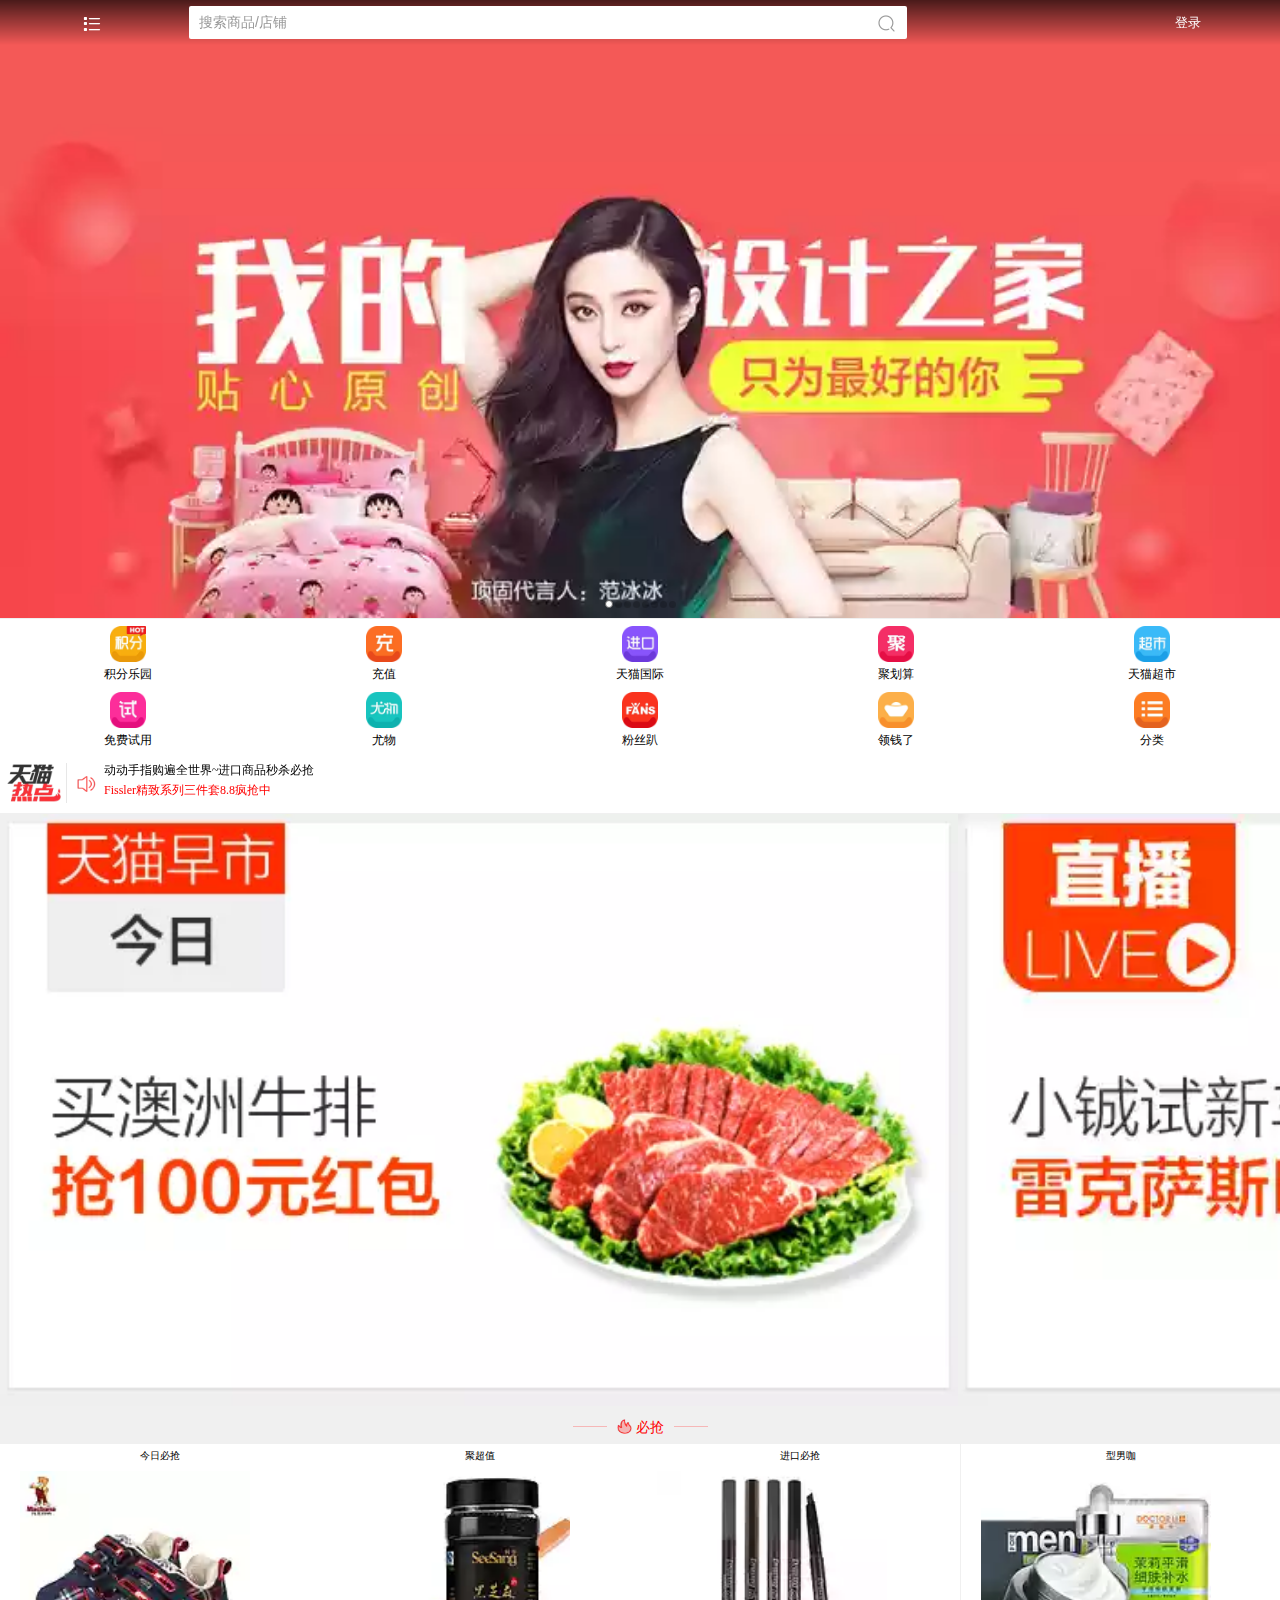
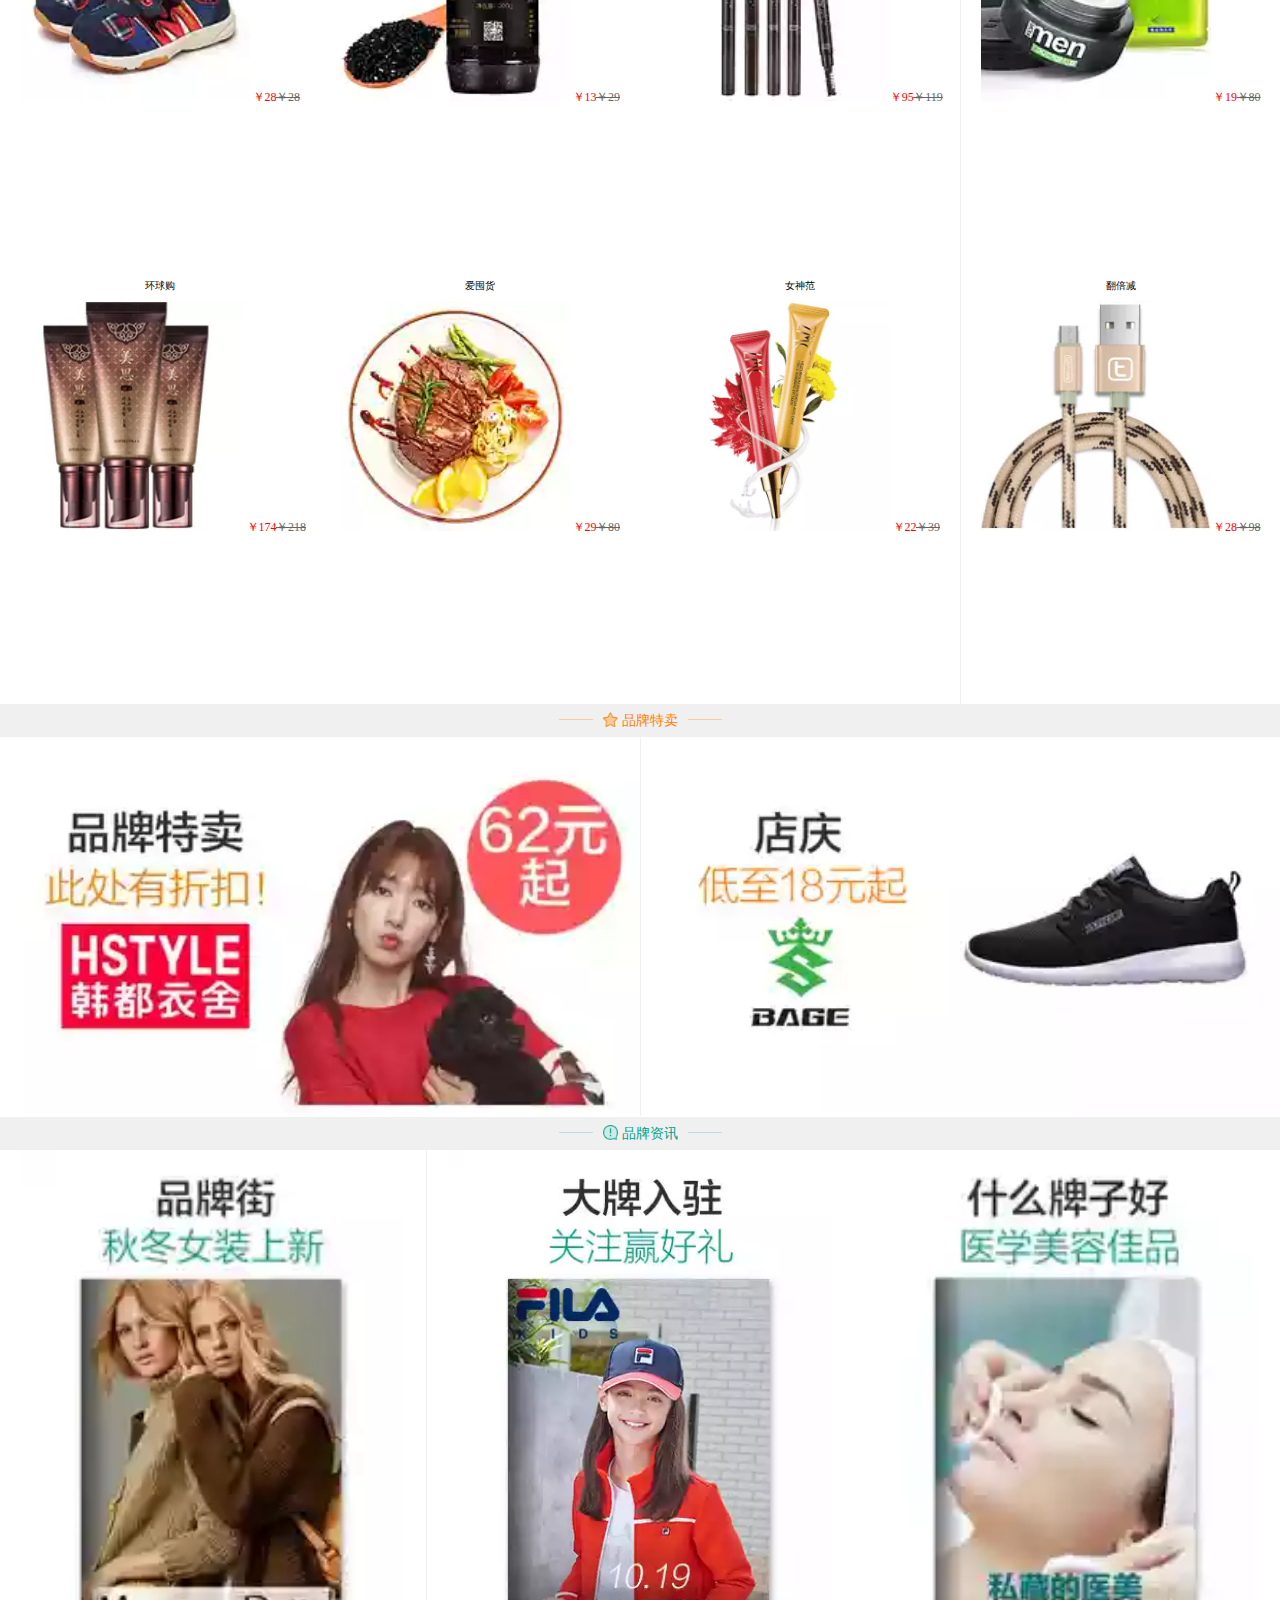
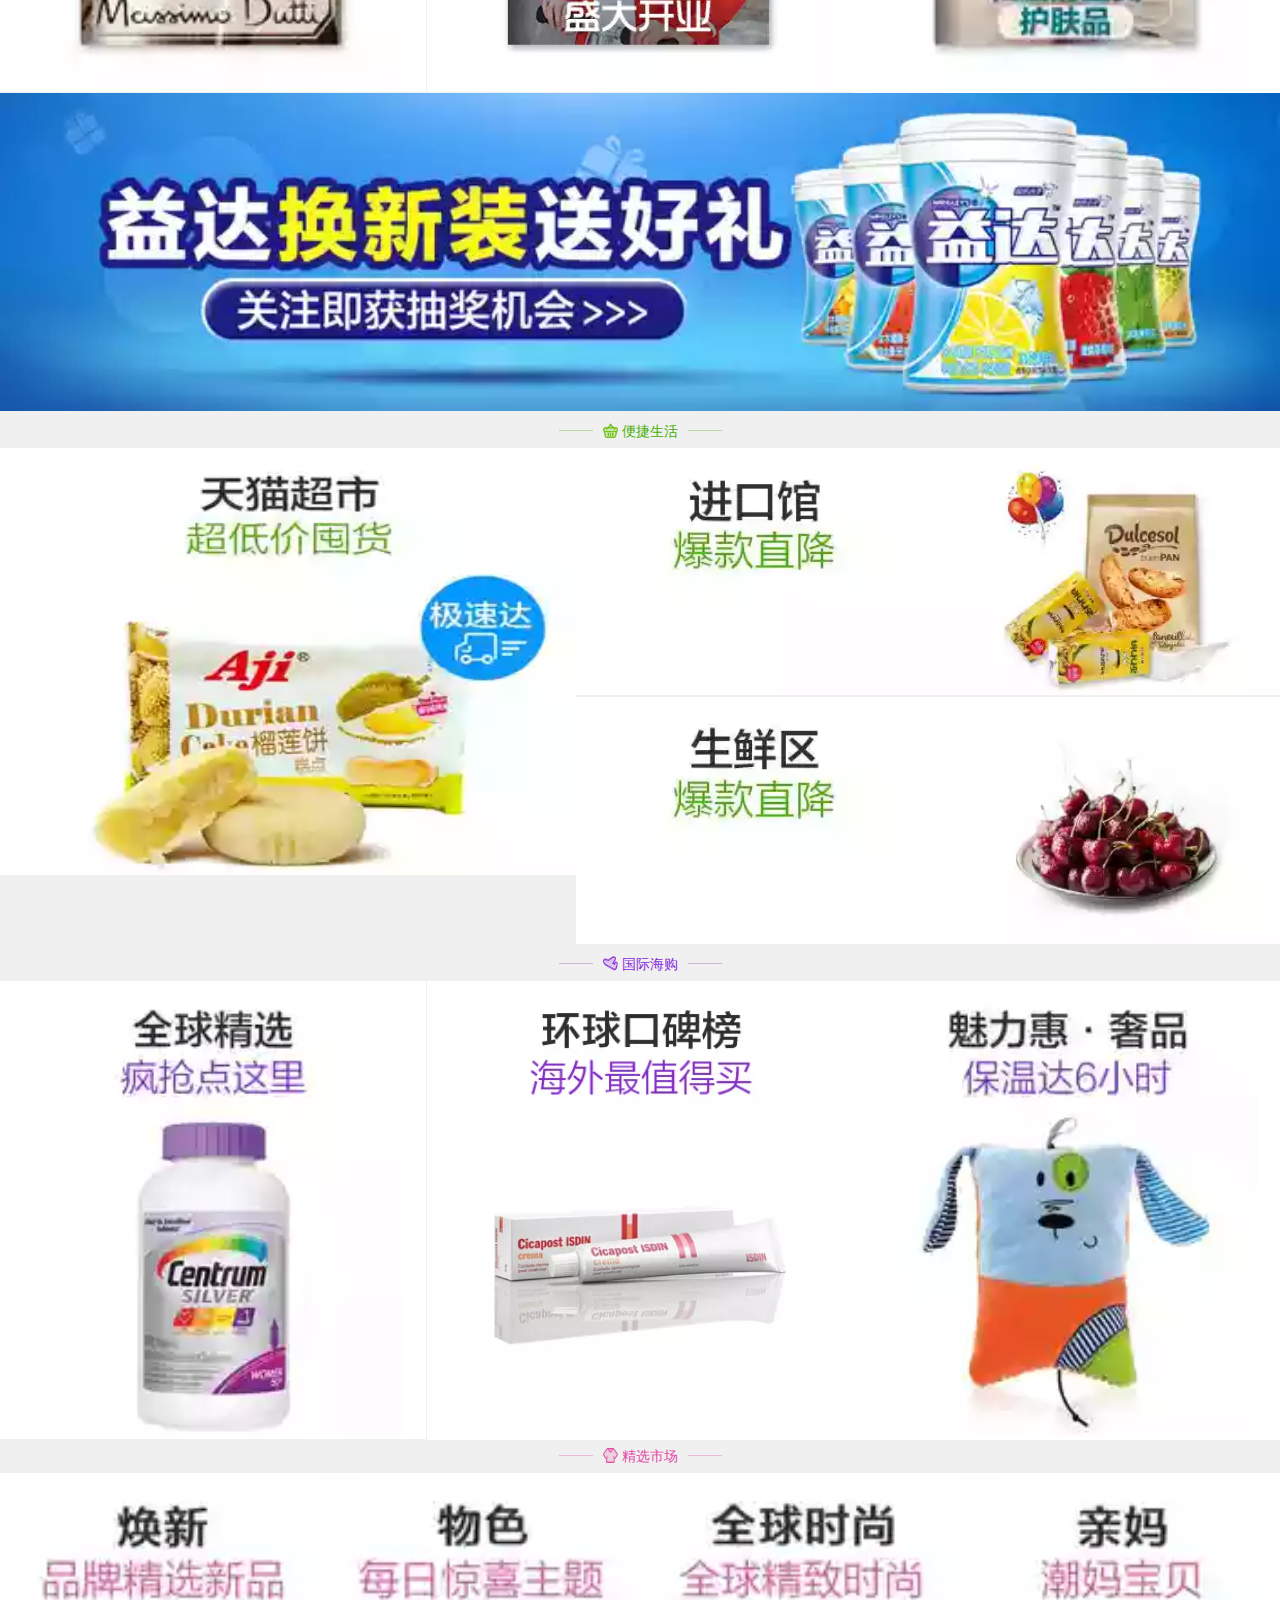
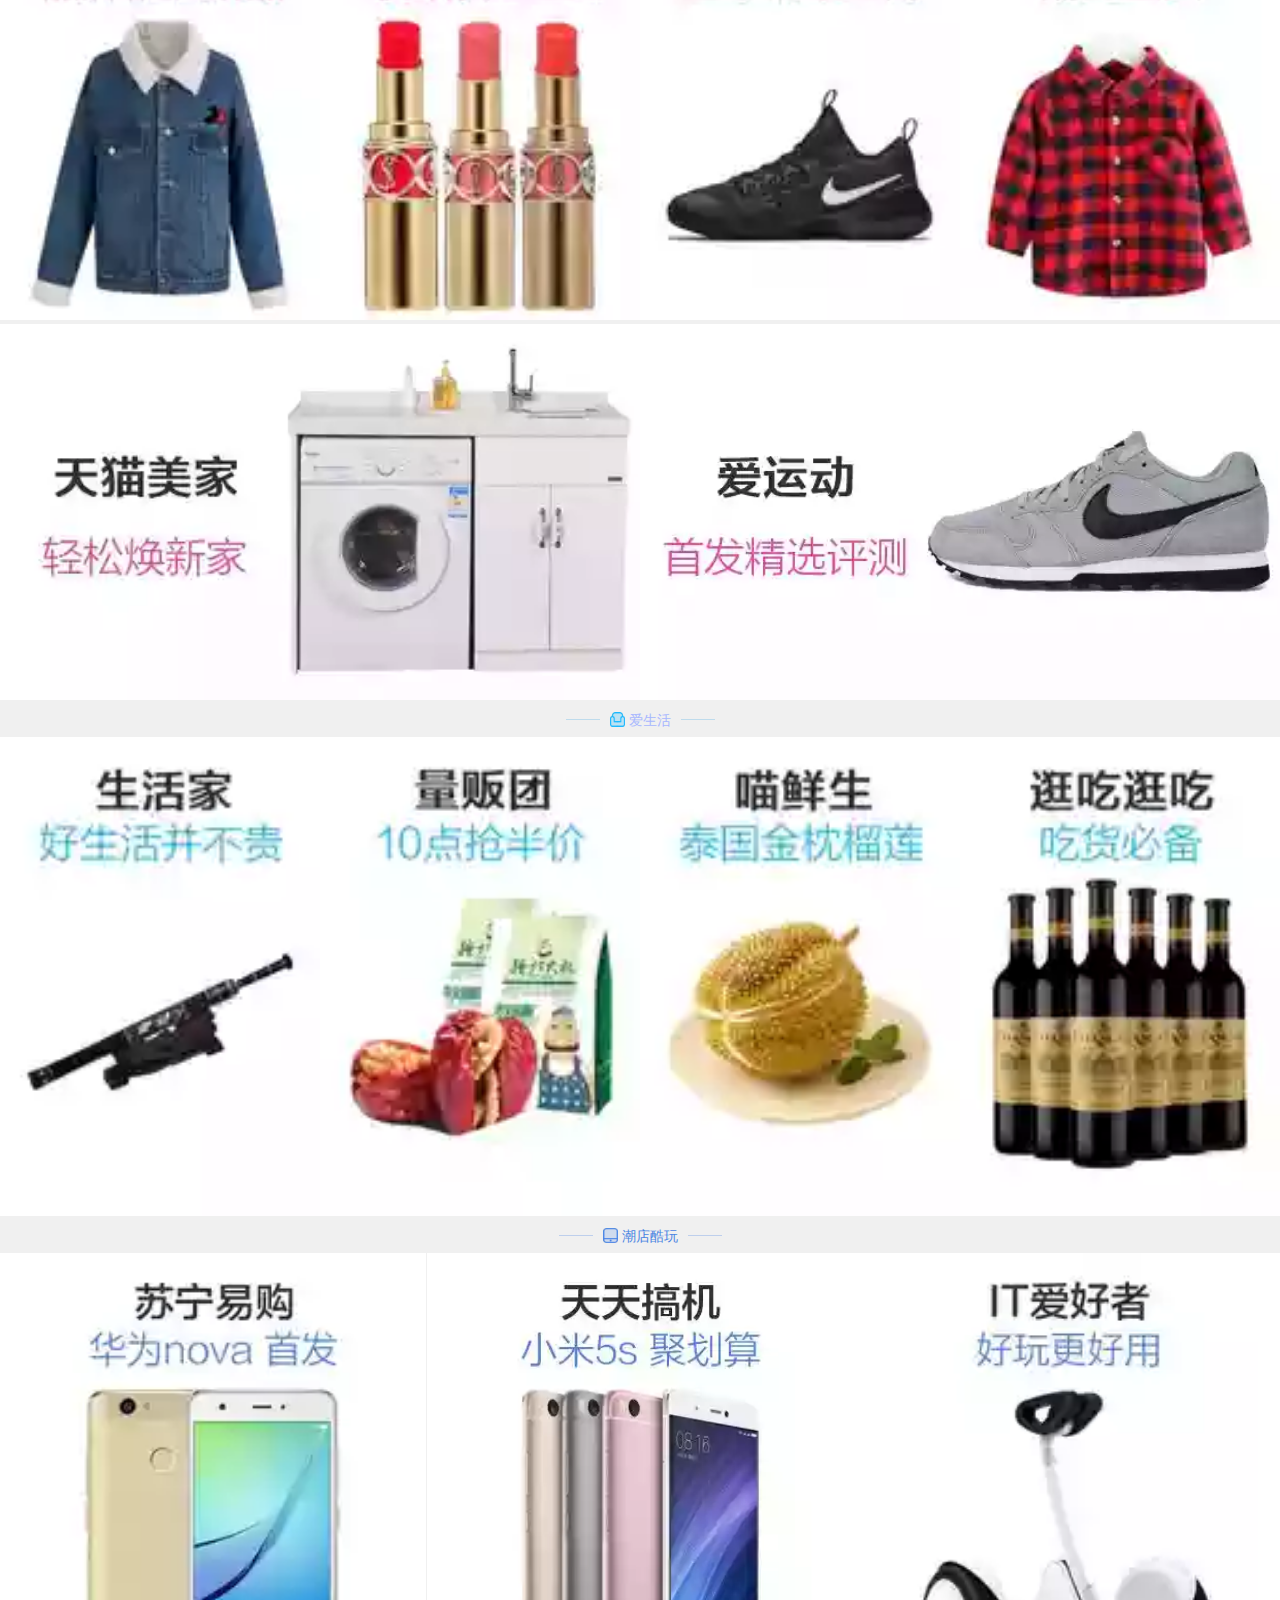
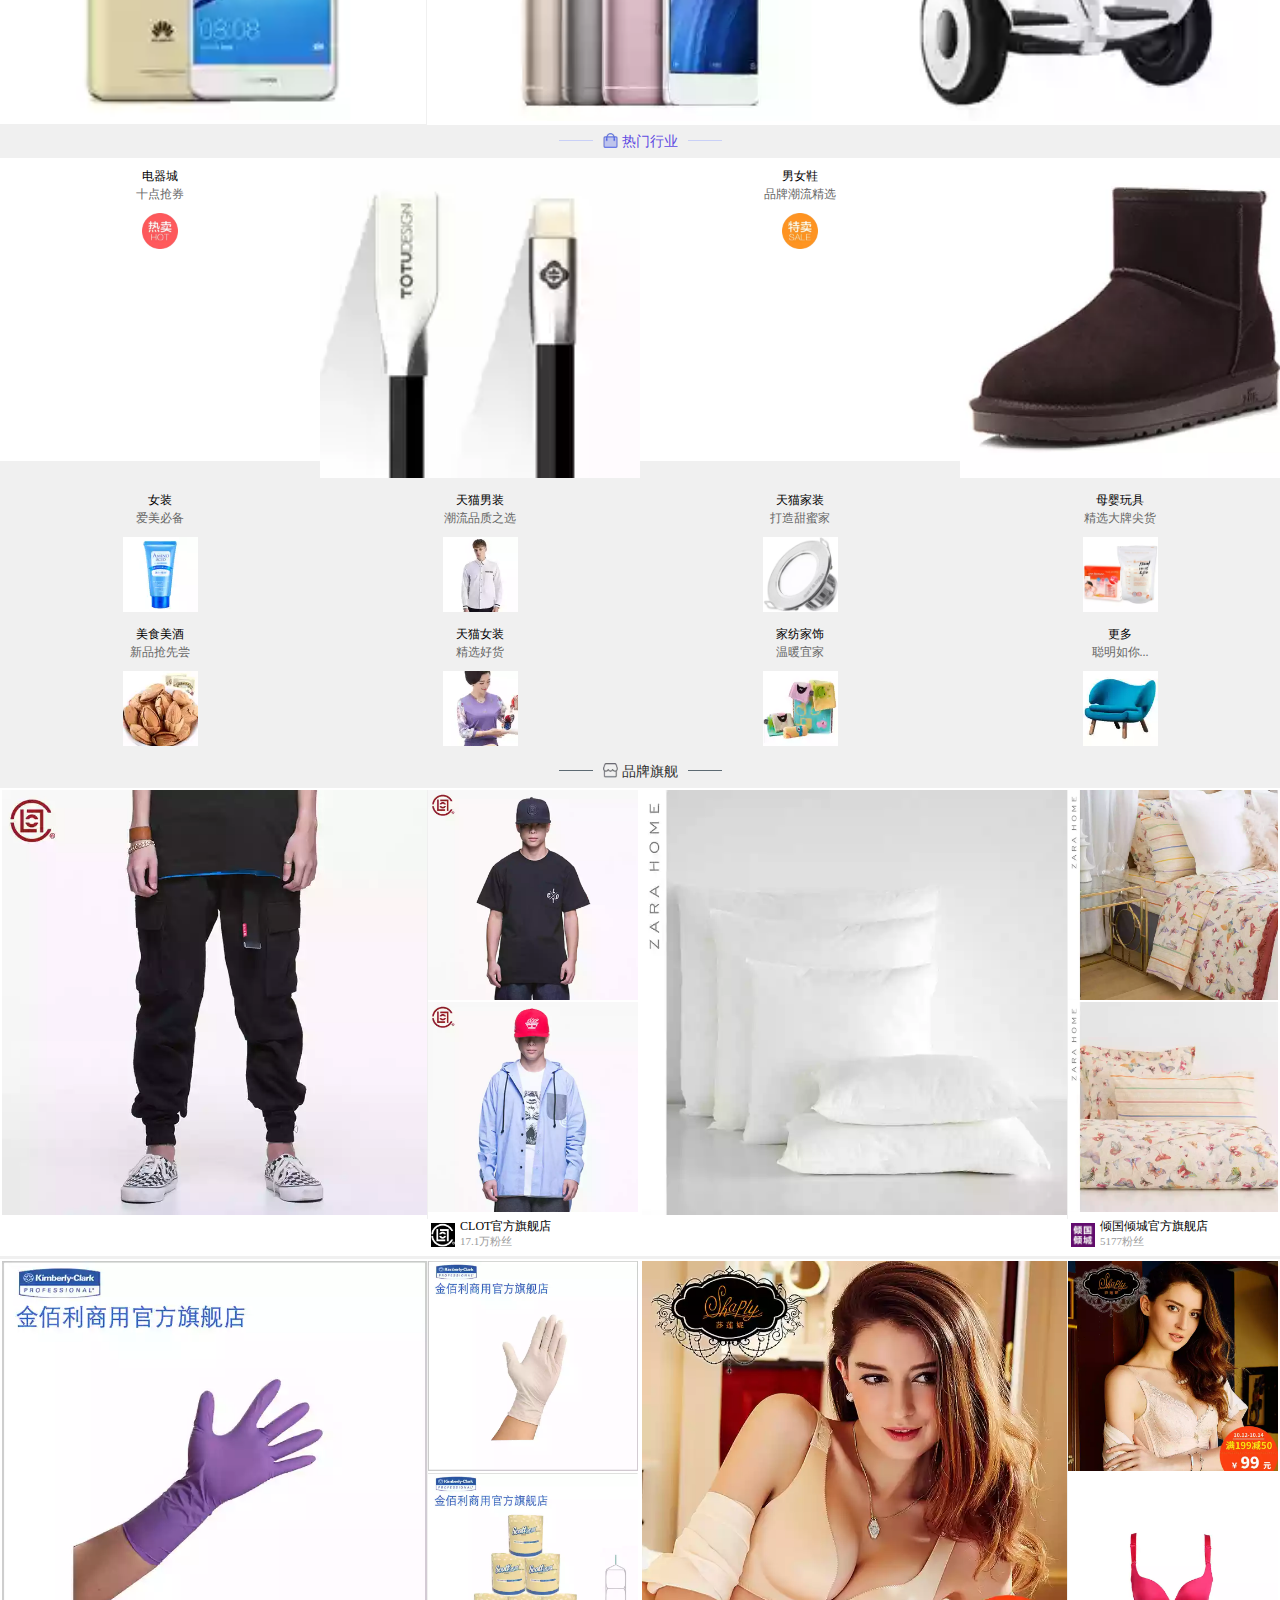
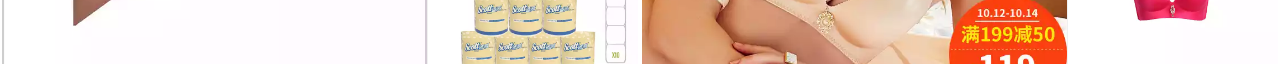
==== commit 5fdefd53: "'one'" ====
--- a/index.html
+++ b/index.html
@@ -169,29 +169,27 @@
         </div>
     </div>
     <div class="zaoshi">
-        <div class="zaoshi-box">
-            <a href="javascript:;">
-                <img src="./image/zaoshi/zaoshi1.webp" alt="">
-            </a>
-        </div>
-        <!--<div class="zaoshi-box">-->
-            <!--<a href="javascript:;">-->
-                <!--<img src="./image/zaoshi/zaoshi2.webp" alt="">-->
-            <!--</a>-->
-        <!--</div>-->
-        <!--<div class="zaoshi-box">-->
-            <!--<a href="javascript:;">-->
-                <!--<img src="./image/zaoshi/zaoshi3.webp" alt="">-->
-            <!--</a>-->
-        <!--</div>-->
+        <!--有间距的滚动-->
+        <div class="swiper-container" id="zaoshi-img">
+            <div class="swiper-wrapper">
+                <div class="swiper-slide">
+                    <a href="javascript:;"><img src="./image/zaoshi/zaoshi1.webp" alt="加载失败"></a>
+                </div>
+                <div class="swiper-slide">
+                    <a href="javascript:;"><img src="./image/zaoshi/zaoshi2.webp" alt="加载失败"></a>
+                </div>
+                <div class="swiper-slide">
+                    <a href="javascript:;"><img src="./image/zaoshi/zaoshi3.webp" alt="加载失败"></a>
+                </div>
+            </div>
+        </div>
+
     </div>
     <div class="biqiang">
         <div class="biqiang-top">
             <span class="left"></span>
-            <span class="middle">
-                <img src="./image/icon/icon2.webp" alt="">
-                必抢
-            </span>
+            <img src="./image/icon/icon2.webp" alt="">
+            <span class="middle">必抢</span>
             <span class="right"></span>
         </div>
         <div class="biqiang-bottom">
@@ -268,10 +266,8 @@
     <div class="pinpai">
         <div class="pinpai-top">
             <span class="left"></span>
-            <span class="middle">
-                <img src="./image/icon/icon3.webp" alt="">
-                品牌特卖
-            </span>
+            <img src="./image/icon/icon3.webp" alt="">
+            <span class="middle">品牌特卖</span>
             <span class="right"></span>
         </div>
         <div class="pinpai-bottom">
@@ -292,10 +288,8 @@
     <div class="zixun">
         <div class="zixun-top">
             <span class="left"></span>
-            <span class="middle">
-                <img src="./image/icon/icon4.webp" alt="">
-                品牌资讯
-            </span>
+            <img src="./image/icon/icon4.webp" alt="">
+            <span class="middle">品牌资讯</span>
             <span class="right"></span>
         </div>
         <div class="zixun-bottom">
@@ -314,10 +308,8 @@
     <div class="bianjie">
         <div class="bianjie-top">
             <span class="left"></span>
-            <span class="middle">
-                <img src="./image/icon/icon5.webp" alt="">
-                便捷生活
-            </span>
+            <img src="./image/icon/icon5.webp" alt="">
+            <span class="middle">便捷生活</span>
             <span class="right"></span>
         </div>
         <div class="bianjie-bottom">
@@ -339,10 +331,8 @@
     <div class="zixun">
         <div class="zixun-top">
             <span class="left haigou"></span>
-            <span class="middle haigou">
-                <img src="./image/icon/icon6.webp" alt="">
-                国际海购
-            </span>
+            <img src="./image/icon/icon6.webp" alt="">
+            <span class="middle haigou">国际海购</span>
             <span class="right haigou"></span>
         </div>
         <div class="zixun-bottom">
@@ -360,10 +350,8 @@
     <div class="jingxuan">
         <div class="jingxuan-top">
             <span class="left"></span>
-            <span class="middle">
-                <img src="./image/icon/icon7.webp" alt="">
-                精选市场
-            </span>
+            <img src="./image/icon/icon7.webp" alt="">
+            <span class="middle">精选市场</span>
             <span class="right"></span>
         </div>
         <div class="jingxuan-bottom">
@@ -394,10 +382,8 @@
     <div class="jingxuan">
         <div class="jingxuan-top aishenghuo">
             <span class="left aishenghuo"></span>
-            <span class="middle aishenghuo">
-                <img src="./image/icon/icon8.webp" alt="">
-                爱生活
-            </span>
+            <img src="./image/icon/icon8.webp" alt="">
+            <span class="middle aishenghuo">爱生活</span>
             <span class="right aishenghuo"></span>
         </div>
         <div class="jingxuan-bottom">
@@ -420,10 +406,8 @@
     <div class="zixun">
         <div class="zixun-top">
             <span class="left kuwan"></span>
-            <span class="middle kuwan">
-                <img src="./image/icon/icon9.webp" alt="">
-                潮流酷玩
-            </span>
+            <img src="./image/icon/icon9.webp" alt="">
+            <span class="middle kuwan">潮店酷玩</span>
             <span class="right kuwan"></span>
         </div>
         <div class="zixun-bottom">
@@ -441,10 +425,8 @@
     <div class="hangye">
         <div class="hangye-top">
             <span class="left"></span>
-            <span class="middle">
-                <img src="./image/icon/icon10.webp" alt="">
-                热门行业
-            </span>
+            <img src="./image/icon/icon10.webp" alt="">
+            <span class="middle">热门行业</span>
             <span class="right"></span>
         </div>
         <div class="hangye-bottom">
@@ -557,10 +539,8 @@
     <div class="qijian">
         <div class="qijian-top">
             <span class="left"></span>
-            <span class="middle">
-                <img src="./image/icon/icon11.webp" alt="">
-                品牌旗舰
-            </span>
+            <img src="./image/icon/icon11.webp" alt="">
+            <span class="middle">品牌旗舰</span>
             <span class="right"></span>
         </div>
         <div class="qijian-bottom">
@@ -685,561 +665,1573 @@
             <div class="guide-title">
                 <h3>全部分类</h3>
             </div>
-            <ul class="guide-lists">
-                <li class="guide-list">
-                    为您推荐
-                    <div class="list-box">
-                        <div class="title">为您推荐</div>
-                        <ul class="lists">
-                            <li class="list">
-                                <img src="./image/tuijian/tuijian1-1.webp" alt="">
-                                <div class="list-title">手机配件</div>
-                            </li>
-                            <li class="list">
-                                <img src="./image/tuijian/tuijian1-2.webp" alt="">
-                                <div class="list-title">笔记本</div>
-                            </li>
-                            <li class="list">
-                                <img src="./image/tuijian/tuijian1-3.webp" alt="">
-                                <div class="list-title">床</div>
-                            </li>
-                        </ul>
-                        <ul class="lists">
-                            <li class="list">
-                                <img src="./image/tuijian/tuijian2-1.webp" alt="">
-                                <div class="list-title">DIY电脑</div>
-                            </li>
-                            <li class="list">
-                                <img src="./image/tuijian/tuijian2-2.webp" alt="">
-                                <div class="list-title">柜类</div>
-                            </li>
-                            <li class="list">
-                                <img src="./image/tuijian/tuijian2-3.webp" alt="">
-                                <div class="list-title">平板电脑</div>
-                            </li>
-                        </ul>
-                        <div class="title">数码</div>
-                        <ul class="lists">
-                            <li class="list">
-                                <img src="./image/tuijian/tuijian3-1.webp" alt="">
-                                <div class="list-title">办公设备</div>
-                            </li>
-                            <li class="list">
-                                <img src="./image/tuijian/tuijian3-2.webp" alt="">
-                                <div class="list-title">移动电源</div>
-                            </li>
-                            <li class="list">
-                                <img src="./image/tuijian/tuijian3-3.webp" alt="">
-                                <div class="list-title">键盘</div>
-                            </li>
-                        </ul>
-                        <ul class="lists">
-                            <li class="list">
-                                <img src="./image/tuijian/tuijian4-1.webp" alt="">
-                                <div class="list-title">音箱音响</div>
-                            </li>
-                            <li class="list">
-                                <img src="./image/tuijian/tuijian4-2.webp" alt="">
-                                <div class="list-title">笔记本...</div>
-                            </li>
-                            <li class="list">
-                                <img src="./image/tuijian/tuijian4-3.webp" alt="">
-                                <div class="list-title">智能穿戴</div>
-                            </li>
-                        </ul>
-                        <div class="title">数码</div>
-                        <ul class="lists">
-                            <li class="list">
-                                <img src="./image/tuijian/tuijian3-1.webp" alt="">
-                                <div class="list-title">办公设备</div>
-                            </li>
-                            <li class="list">
-                                <img src="./image/tuijian/tuijian3-2.webp" alt="">
-                                <div class="list-title">移动电源</div>
-                            </li>
-                            <li class="list">
-                                <img src="./image/tuijian/tuijian3-3.webp" alt="">
-                                <div class="list-title">键盘</div>
-                            </li>
-                        </ul>
-                        <ul class="lists">
-                            <li class="list">
-                                <img src="./image/tuijian/tuijian4-1.webp" alt="">
-                                <div class="list-title">音箱音响</div>
-                            </li>
-                            <li class="list">
-                                <img src="./image/tuijian/tuijian4-2.webp" alt="">
-                                <div class="list-title">笔记本...</div>
-                            </li>
-                            <li class="list">
-                                <img src="./image/tuijian/tuijian4-3.webp" alt="">
-                                <div class="list-title">智能穿戴</div>
-                            </li>
-                        </ul>
-                        <div class="title">数码</div>
-                        <ul class="lists">
-                            <li class="list">
-                                <img src="./image/tuijian/tuijian3-1.webp" alt="">
-                                <div class="list-title">办公设备</div>
-                            </li>
-                            <li class="list">
-                                <img src="./image/tuijian/tuijian3-2.webp" alt="">
-                                <div class="list-title">移动电源</div>
-                            </li>
-                            <li class="list">
-                                <img src="./image/tuijian/tuijian3-3.webp" alt="">
-                                <div class="list-title">键盘</div>
-                            </li>
-                        </ul>
-                        <ul class="lists">
-                            <li class="list">
-                                <img src="./image/tuijian/tuijian4-1.webp" alt="">
-                                <div class="list-title">音箱音响</div>
-                            </li>
-                            <li class="list">
-                                <img src="./image/tuijian/tuijian4-2.webp" alt="">
-                                <div class="list-title">笔记本...</div>
-                            </li>
-                            <li class="list">
-                                <img src="./image/tuijian/tuijian4-3.webp" alt="">
-                                <div class="list-title">智能穿戴</div>
-                            </li>
-                        </ul>
-                    </div>
-                </li>
-                <li class="guide-list">
-                    国际大牌
-                    <div class="list-box">
-                        <div class="title">为您推荐</div>
-                        <ul class="lists">
-                            <li class="list">
-                                <img src="./image/tuijian/tuijian1-1.webp" alt="">
-                                <div class="list-title">手机配件</div>
-                            </li>
-                            <li class="list">
-                                <img src="./image/tuijian/tuijian1-2.webp" alt="">
-                                <div class="list-title">笔记本</div>
-                            </li>
-                            <li class="list">
-                                <img src="./image/tuijian/tuijian1-3.webp" alt="">
-                                <div class="list-title">床</div>
-                            </li>
-                        </ul>
-                        <ul class="lists">
-                            <li class="list">
-                                <img src="./image/tuijian/tuijian2-1.webp" alt="">
-                                <div class="list-title">DIY电脑</div>
-                            </li>
-                            <li class="list">
-                                <img src="./image/tuijian/tuijian2-2.webp" alt="">
-                                <div class="list-title">柜类</div>
-                            </li>
-                            <li class="list">
-                                <img src="./image/tuijian/tuijian2-3.webp" alt="">
-                                <div class="list-title">平板电脑</div>
-                            </li>
-                        </ul>
-                        <div class="title">数码</div>
-                        <ul class="lists">
-                            <li class="list">
-                                <img src="./image/tuijian/tuijian3-1.webp" alt="">
-                                <div class="list-title">办公设备</div>
-                            </li>
-                            <li class="list">
-                                <img src="./image/tuijian/tuijian3-2.webp" alt="">
-                                <div class="list-title">移动电源</div>
-                            </li>
-                            <li class="list">
-                                <img src="./image/tuijian/tuijian3-3.webp" alt="">
-                                <div class="list-title">键盘</div>
-                            </li>
-                        </ul>
-                        <ul class="lists">
-                            <li class="list">
-                                <img src="./image/tuijian/tuijian4-1.webp" alt="">
-                                <div class="list-title">音箱音响</div>
-                            </li>
-                            <li class="list">
-                                <img src="./image/tuijian/tuijian4-2.webp" alt="">
-                                <div class="list-title">笔记本...</div>
-                            </li>
-                            <li class="list">
-                                <img src="./image/tuijian/tuijian4-3.webp" alt="">
-                                <div class="list-title">智能穿戴</div>
-                            </li>
-                        </ul>
-                        <div class="title">数码</div>
-                        <ul class="lists">
-                            <li class="list">
-                                <img src="./image/tuijian/tuijian3-1.webp" alt="">
-                                <div class="list-title">办公设备</div>
-                            </li>
-                            <li class="list">
-                                <img src="./image/tuijian/tuijian3-2.webp" alt="">
-                                <div class="list-title">移动电源</div>
-                            </li>
-                            <li class="list">
-                                <img src="./image/tuijian/tuijian3-3.webp" alt="">
-                                <div class="list-title">键盘</div>
-                            </li>
-                        </ul>
-                        <ul class="lists">
-                            <li class="list">
-                                <img src="./image/tuijian/tuijian4-1.webp" alt="">
-                                <div class="list-title">音箱音响</div>
-                            </li>
-                            <li class="list">
-                                <img src="./image/tuijian/tuijian4-2.webp" alt="">
-                                <div class="list-title">笔记本...</div>
-                            </li>
-                            <li class="list">
-                                <img src="./image/tuijian/tuijian4-3.webp" alt="">
-                                <div class="list-title">智能穿戴</div>
-                            </li>
-                        </ul>
-                        <div class="title">数码</div>
-                        <ul class="lists">
-                            <li class="list">
-                                <img src="./image/tuijian/tuijian3-1.webp" alt="">
-                                <div class="list-title">办公设备</div>
-                            </li>
-                            <li class="list">
-                                <img src="./image/tuijian/tuijian3-2.webp" alt="">
-                                <div class="list-title">移动电源</div>
-                            </li>
-                            <li class="list">
-                                <img src="./image/tuijian/tuijian3-3.webp" alt="">
-                                <div class="list-title">键盘</div>
-                            </li>
-                        </ul>
-                        <ul class="lists">
-                            <li class="list">
-                                <img src="./image/tuijian/tuijian4-1.webp" alt="">
-                                <div class="list-title">音箱音响</div>
-                            </li>
-                            <li class="list">
-                                <img src="./image/tuijian/tuijian4-2.webp" alt="">
-                                <div class="list-title">笔记本...</div>
-                            </li>
-                            <li class="list">
-                                <img src="./image/tuijian/tuijian4-3.webp" alt="">
-                                <div class="list-title">智能穿戴</div>
-                            </li>
-                        </ul>
-                    </div>
-                </li>
-                <li class="guide-list">
-                    天猫国际
-                    <div class="list-box">
-                        <div class="title">为您推荐</div>
-                        <ul class="lists">
-                            <li class="list">
-                                <img src="./image/tuijian/tuijian1-1.webp" alt="">
-                                <div class="list-title">手机配件</div>
-                            </li>
-                            <li class="list">
-                                <img src="./image/tuijian/tuijian1-2.webp" alt="">
-                                <div class="list-title">笔记本</div>
-                            </li>
-                            <li class="list">
-                                <img src="./image/tuijian/tuijian1-3.webp" alt="">
-                                <div class="list-title">床</div>
-                            </li>
-                        </ul>
-                        <ul class="lists">
-                            <li class="list">
-                                <img src="./image/tuijian/tuijian2-1.webp" alt="">
-                                <div class="list-title">DIY电脑</div>
-                            </li>
-                            <li class="list">
-                                <img src="./image/tuijian/tuijian2-2.webp" alt="">
-                                <div class="list-title">柜类</div>
-                            </li>
-                            <li class="list">
-                                <img src="./image/tuijian/tuijian2-3.webp" alt="">
-                                <div class="list-title">平板电脑</div>
-                            </li>
-                        </ul>
-                        <div class="title">数码</div>
-                        <ul class="lists">
-                            <li class="list">
-                                <img src="./image/tuijian/tuijian3-1.webp" alt="">
-                                <div class="list-title">办公设备</div>
-                            </li>
-                            <li class="list">
-                                <img src="./image/tuijian/tuijian3-2.webp" alt="">
-                                <div class="list-title">移动电源</div>
-                            </li>
-                            <li class="list">
-                                <img src="./image/tuijian/tuijian3-3.webp" alt="">
-                                <div class="list-title">键盘</div>
-                            </li>
-                        </ul>
-                        <ul class="lists">
-                            <li class="list">
-                                <img src="./image/tuijian/tuijian4-1.webp" alt="">
-                                <div class="list-title">音箱音响</div>
-                            </li>
-                            <li class="list">
-                                <img src="./image/tuijian/tuijian4-2.webp" alt="">
-                                <div class="list-title">笔记本...</div>
-                            </li>
-                            <li class="list">
-                                <img src="./image/tuijian/tuijian4-3.webp" alt="">
-                                <div class="list-title">智能穿戴</div>
-                            </li>
-                        </ul>
-                        <div class="title">数码</div>
-                        <ul class="lists">
-                            <li class="list">
-                                <img src="./image/tuijian/tuijian3-1.webp" alt="">
-                                <div class="list-title">办公设备</div>
-                            </li>
-                            <li class="list">
-                                <img src="./image/tuijian/tuijian3-2.webp" alt="">
-                                <div class="list-title">移动电源</div>
-                            </li>
-                            <li class="list">
-                                <img src="./image/tuijian/tuijian3-3.webp" alt="">
-                                <div class="list-title">键盘</div>
-                            </li>
-                        </ul>
-                        <ul class="lists">
-                            <li class="list">
-                                <img src="./image/tuijian/tuijian4-1.webp" alt="">
-                                <div class="list-title">音箱音响</div>
-                            </li>
-                            <li class="list">
-                                <img src="./image/tuijian/tuijian4-2.webp" alt="">
-                                <div class="list-title">笔记本...</div>
-                            </li>
-                            <li class="list">
-                                <img src="./image/tuijian/tuijian4-3.webp" alt="">
-                                <div class="list-title">智能穿戴</div>
-                            </li>
-                        </ul>
-                        <div class="title">数码</div>
-                        <ul class="lists">
-                            <li class="list">
-                                <img src="./image/tuijian/tuijian3-1.webp" alt="">
-                                <div class="list-title">办公设备</div>
-                            </li>
-                            <li class="list">
-                                <img src="./image/tuijian/tuijian3-2.webp" alt="">
-                                <div class="list-title">移动电源</div>
-                            </li>
-                            <li class="list">
-                                <img src="./image/tuijian/tuijian3-3.webp" alt="">
-                                <div class="list-title">键盘</div>
-                            </li>
-                        </ul>
-                        <ul class="lists">
-                            <li class="list">
-                                <img src="./image/tuijian/tuijian4-1.webp" alt="">
-                                <div class="list-title">音箱音响</div>
-                            </li>
-                            <li class="list">
-                                <img src="./image/tuijian/tuijian4-2.webp" alt="">
-                                <div class="list-title">笔记本...</div>
-                            </li>
-                            <li class="list">
-                                <img src="./image/tuijian/tuijian4-3.webp" alt="">
-                                <div class="list-title">智能穿戴</div>
-                            </li>
-                        </ul>
-                    </div>
-                </li>
-                <li class="guide-list">
-                    女装
-                    <div class="list-box">
-                        <div class="title">为您推荐</div>
-                        <ul class="lists">
-                            <li class="list">
-                                <img src="./image/tuijian/tuijian1-1.webp" alt="">
-                                <div class="list-title">手机配件</div>
-                            </li>
-                            <li class="list">
-                                <img src="./image/tuijian/tuijian1-2.webp" alt="">
-                                <div class="list-title">笔记本</div>
-                            </li>
-                            <li class="list">
-                                <img src="./image/tuijian/tuijian1-3.webp" alt="">
-                                <div class="list-title">床</div>
-                            </li>
-                        </ul>
-                        <ul class="lists">
-                            <li class="list">
-                                <img src="./image/tuijian/tuijian2-1.webp" alt="">
-                                <div class="list-title">DIY电脑</div>
-                            </li>
-                            <li class="list">
-                                <img src="./image/tuijian/tuijian2-2.webp" alt="">
-                                <div class="list-title">柜类</div>
-                            </li>
-                            <li class="list">
-                                <img src="./image/tuijian/tuijian2-3.webp" alt="">
-                                <div class="list-title">平板电脑</div>
-                            </li>
-                        </ul>
-                        <div class="title">数码</div>
-                        <ul class="lists">
-                            <li class="list">
-                                <img src="./image/tuijian/tuijian3-1.webp" alt="">
-                                <div class="list-title">办公设备</div>
-                            </li>
-                            <li class="list">
-                                <img src="./image/tuijian/tuijian3-2.webp" alt="">
-                                <div class="list-title">移动电源</div>
-                            </li>
-                            <li class="list">
-                                <img src="./image/tuijian/tuijian3-3.webp" alt="">
-                                <div class="list-title">键盘</div>
-                            </li>
-                        </ul>
-                        <ul class="lists">
-                            <li class="list">
-                                <img src="./image/tuijian/tuijian4-1.webp" alt="">
-                                <div class="list-title">音箱音响</div>
-                            </li>
-                            <li class="list">
-                                <img src="./image/tuijian/tuijian4-2.webp" alt="">
-                                <div class="list-title">笔记本...</div>
-                            </li>
-                            <li class="list">
-                                <img src="./image/tuijian/tuijian4-3.webp" alt="">
-                                <div class="list-title">智能穿戴</div>
-                            </li>
-                        </ul>
-                        <div class="title">数码</div>
-                        <ul class="lists">
-                            <li class="list">
-                                <img src="./image/tuijian/tuijian3-1.webp" alt="">
-                                <div class="list-title">办公设备</div>
-                            </li>
-                            <li class="list">
-                                <img src="./image/tuijian/tuijian3-2.webp" alt="">
-                                <div class="list-title">移动电源</div>
-                            </li>
-                            <li class="list">
-                                <img src="./image/tuijian/tuijian3-3.webp" alt="">
-                                <div class="list-title">键盘</div>
-                            </li>
-                        </ul>
-                        <ul class="lists">
-                            <li class="list">
-                                <img src="./image/tuijian/tuijian4-1.webp" alt="">
-                                <div class="list-title">音箱音响</div>
-                            </li>
-                            <li class="list">
-                                <img src="./image/tuijian/tuijian4-2.webp" alt="">
-                                <div class="list-title">笔记本...</div>
-                            </li>
-                            <li class="list">
-                                <img src="./image/tuijian/tuijian4-3.webp" alt="">
-                                <div class="list-title">智能穿戴</div>
-                            </li>
-                        </ul>
-                        <div class="title">数码</div>
-                        <ul class="lists">
-                            <li class="list">
-                                <img src="./image/tuijian/tuijian3-1.webp" alt="">
-                                <div class="list-title">办公设备</div>
-                            </li>
-                            <li class="list">
-                                <img src="./image/tuijian/tuijian3-2.webp" alt="">
-                                <div class="list-title">移动电源</div>
-                            </li>
-                            <li class="list">
-                                <img src="./image/tuijian/tuijian3-3.webp" alt="">
-                                <div class="list-title">键盘</div>
-                            </li>
-                        </ul>
-                        <ul class="lists">
-                            <li class="list">
-                                <img src="./image/tuijian/tuijian4-1.webp" alt="">
-                                <div class="list-title">音箱音响</div>
-                            </li>
-                            <li class="list">
-                                <img src="./image/tuijian/tuijian4-2.webp" alt="">
-                                <div class="list-title">笔记本...</div>
-                            </li>
-                            <li class="list">
-                                <img src="./image/tuijian/tuijian4-3.webp" alt="">
-                                <div class="list-title">智能穿戴</div>
-                            </li>
-                        </ul>
-                    </div>
-                </li>
-                <li class="guide-list">
-                    女鞋
-                </li>
-                <li class="guide-list">
-                    男装
-                </li>
-                <li class="guide-list">
-                    男鞋
-                </li>
-                <li class="guide-list">
-                    内衣
-                </li>
-                <li class="guide-list">
-                    母婴
-                </li>
-                <li class="guide-list">
-                    手机
-                </li>
-                <li class="guide-list">
-                    数码
-                </li>
-                <li class="guide-list">
-                    家电
-                </li>
-                <li class="guide-list">
-                    美妆
-                </li>
-                <li class="guide-list">
-                    箱包
-                </li>
-                <li class="guide-list">
-                    运动
-                </li>
-                <li class="guide-list">
-                    户外
-                </li>
-                <li class="guide-list">
-                    家装
-                </li>
-                <li class="guide-list">
-                    家纺
-                </li>
-                <li class="guide-list">
-                    居家
-                </li>
-                <li class="guide-list">
-                    饰品
-                </li>
-                <li class="guide-list">
-                    食品
-                </li>
-                <li class="guide-list">
-                    生鲜
-                </li>
-                <li class="guide-list">
-                    汽车摩托
-                </li>
-                <li class="guide-list">
-                    医药
-                </li>
-                <li class="guide-list">
-                    图书
-                </li>
-                <li class="guide-list">
-                    通信
-                </li>
-                <li class="guide-list">
-                    洗护
-                </li>
-            </ul>
+            <div class="guide-left">
+                <ul class="guide-lists">
+                    <li class="guide-list">为您推荐</li>
+                    <li class="guide-list">国际大牌</li>
+                    <li class="guide-list">天猫国际</li>
+                    <li class="guide-list">女装</li>
+                    <li class="guide-list">女鞋</li>
+                    <li class="guide-list">男装</li>
+                    <li class="guide-list">男鞋</li>
+                    <li class="guide-list">内衣</li>
+                    <li class="guide-list">母婴</li>
+                    <li class="guide-list">手机</li>
+                    <li class="guide-list">数码</li>
+                    <li class="guide-list">家电</li>
+                    <li class="guide-list">美妆</li>
+                    <li class="guide-list">箱包</li>
+                    <li class="guide-list">运动</li>
+                    <li class="guide-list">户外</li>
+                    <li class="guide-list">家装</li>
+                    <li class="guide-list">家纺</li>
+                    <li class="guide-list">居家</li>
+                    <li class="guide-list">饰品</li>
+                    <li class="guide-list">食品</li>
+                    <li class="guide-list">生鲜</li>
+                    <li class="guide-list">汽车摩托</li>
+                    <li class="guide-list">医药</li>
+                    <li class="guide-list">图书</li>
+                    <li class="guide-list">通信</li>
+                    <li class="guide-list">洗护</li>
+                </ul>
+            </div>
+            <div class="lists-box">
+                <div class="list-box">
+                    <div class="title">为您推荐</div>
+                    <ul class="lists">
+                        <li class="list">
+                            <img src="./image/tuijian/tuijian1-1.webp" alt="">
+                            <div class="list-title">手机配件</div>
+                        </li>
+                        <li class="list">
+                            <img src="./image/tuijian/tuijian1-2.webp" alt="">
+                            <div class="list-title">笔记本</div>
+                        </li>
+                        <li class="list">
+                            <img src="./image/tuijian/tuijian1-3.webp" alt="">
+                            <div class="list-title">床</div>
+                        </li>
+                    </ul>
+                    <ul class="lists">
+                        <li class="list">
+                            <img src="./image/tuijian/tuijian2-1.webp" alt="">
+                            <div class="list-title">DIY电脑</div>
+                        </li>
+                        <li class="list">
+                            <img src="./image/tuijian/tuijian2-2.webp" alt="">
+                            <div class="list-title">柜类</div>
+                        </li>
+                        <li class="list">
+                            <img src="./image/tuijian/tuijian2-3.webp" alt="">
+                            <div class="list-title">平板电脑</div>
+                        </li>
+                    </ul>
+                    <div class="title">数码</div>
+                    <ul class="lists">
+                        <li class="list">
+                            <img src="./image/tuijian/tuijian3-1.webp" alt="">
+                            <div class="list-title">办公设备</div>
+                        </li>
+                        <li class="list">
+                            <img src="./image/tuijian/tuijian3-2.webp" alt="">
+                            <div class="list-title">移动电源</div>
+                        </li>
+                        <li class="list">
+                            <img src="./image/tuijian/tuijian3-3.webp" alt="">
+                            <div class="list-title">键盘</div>
+                        </li>
+                    </ul>
+                    <ul class="lists">
+                        <li class="list">
+                            <img src="./image/tuijian/tuijian4-1.webp" alt="">
+                            <div class="list-title">音箱音响</div>
+                        </li>
+                        <li class="list">
+                            <img src="./image/tuijian/tuijian4-2.webp" alt="">
+                            <div class="list-title">笔记本...</div>
+                        </li>
+                        <li class="list">
+                            <img src="./image/tuijian/tuijian4-3.webp" alt="">
+                            <div class="list-title">智能穿戴</div>
+                        </li>
+                    </ul>
+                    <div class="title">手机</div>
+                    <ul class="lists">
+                        <li class="list">
+                            <img src="./image/tuijian/tuijian5-1.webp" alt="">
+                            <div class="list-title">iPhone</div>
+                        </li>
+                        <li class="list">
+                            <img src="./image/tuijian/tuijian5-2.webp" alt="">
+                            <div class="list-title">Moto</div>
+                        </li>
+                        <li class="list">
+                            <img src="./image/tuijian/tuijian5-3.webp" alt="">
+                            <div class="list-title">小米</div>
+                        </li>
+                    </ul>
+                    <ul class="lists">
+                        <li class="list">
+                            <img src="./image/tuijian/tuijian6-1.webp" alt="">
+                            <div class="list-title">荣耀</div>
+                        </li>
+                        <li class="list">
+                            <img src="./image/tuijian/tuijian6-2.webp" alt="">
+                            <div class="list-title">华为</div>
+                        </li>
+                        <li class="list">
+                            <img src="./image/tuijian/tuijian6-3.webp" alt="">
+                            <div class="list-title">OPPO</div>
+                        </li>
+                    </ul>
+                    <div class="title">家装</div>
+                    <ul class="lists">
+                        <li class="list">
+                            <img src="./image/tuijian/tuijian3-1.webp" alt="">
+                            <div class="list-title">办公设备</div>
+                        </li>
+                        <li class="list">
+                            <img src="./image/tuijian/tuijian3-2.webp" alt="">
+                            <div class="list-title">移动电源</div>
+                        </li>
+                        <li class="list">
+                            <img src="./image/tuijian/tuijian3-3.webp" alt="">
+                            <div class="list-title">键盘</div>
+                        </li>
+                    </ul>
+                    <ul class="lists">
+                        <li class="list">
+                            <img src="./image/tuijian/tuijian4-1.webp" alt="">
+                            <div class="list-title">音箱音响</div>
+                        </li>
+                        <li class="list">
+                            <img src="./image/tuijian/tuijian4-2.webp" alt="">
+                            <div class="list-title">笔记本...</div>
+                        </li>
+                        <li class="list">
+                            <img src="./image/tuijian/tuijian4-3.webp" alt="">
+                            <div class="list-title">智能穿戴</div>
+                        </li>
+                    </ul>
+                </div>
+                <div class="list-box">
+                    <div class="title">品牌墙</div>
+                    <ul class="lists">
+                        <li class="list">
+                            <img src="./image/tuijian/tuijian1-1.webp" alt="">
+                            <div class="list-title">手机配件</div>
+                        </li>
+                        <li class="list">
+                            <img src="./image/tuijian/tuijian1-2.webp" alt="">
+                            <div class="list-title">笔记本</div>
+                        </li>
+                        <li class="list">
+                            <img src="./image/tuijian/tuijian1-3.webp" alt="">
+                            <div class="list-title">床</div>
+                        </li>
+                    </ul>
+                    <ul class="lists">
+                        <li class="list">
+                            <img src="./image/tuijian/tuijian2-1.webp" alt="">
+                            <div class="list-title">DIY电脑</div>
+                        </li>
+                        <li class="list">
+                            <img src="./image/tuijian/tuijian2-2.webp" alt="">
+                            <div class="list-title">柜类</div>
+                        </li>
+                        <li class="list">
+                            <img src="./image/tuijian/tuijian2-3.webp" alt="">
+                            <div class="list-title">平板电脑</div>
+                        </li>
+                    </ul>
+                    <div class="title">数码</div>
+                    <ul class="lists">
+                        <li class="list">
+                            <img src="./image/tuijian/tuijian3-1.webp" alt="">
+                            <div class="list-title">办公设备</div>
+                        </li>
+                        <li class="list">
+                            <img src="./image/tuijian/tuijian3-2.webp" alt="">
+                            <div class="list-title">移动电源</div>
+                        </li>
+                        <li class="list">
+                            <img src="./image/tuijian/tuijian3-3.webp" alt="">
+                            <div class="list-title">键盘</div>
+                        </li>
+                    </ul>
+                    <ul class="lists">
+                        <li class="list">
+                            <img src="./image/tuijian/tuijian4-1.webp" alt="">
+                            <div class="list-title">音箱音响</div>
+                        </li>
+                        <li class="list">
+                            <img src="./image/tuijian/tuijian4-2.webp" alt="">
+                            <div class="list-title">笔记本...</div>
+                        </li>
+                        <li class="list">
+                            <img src="./image/tuijian/tuijian4-3.webp" alt="">
+                            <div class="list-title">智能穿戴</div>
+                        </li>
+                    </ul>
+                    <div class="title">手机</div>
+                    <ul class="lists">
+                        <li class="list">
+                            <img src="./image/tuijian/tuijian5-1.webp" alt="">
+                            <div class="list-title">iPhone</div>
+                        </li>
+                        <li class="list">
+                            <img src="./image/tuijian/tuijian5-2.webp" alt="">
+                            <div class="list-title">Moto</div>
+                        </li>
+                        <li class="list">
+                            <img src="./image/tuijian/tuijian5-3.webp" alt="">
+                            <div class="list-title">小米</div>
+                        </li>
+                    </ul>
+                    <ul class="lists">
+                        <li class="list">
+                            <img src="./image/tuijian/tuijian6-1.webp" alt="">
+                            <div class="list-title">荣耀</div>
+                        </li>
+                        <li class="list">
+                            <img src="./image/tuijian/tuijian6-2.webp" alt="">
+                            <div class="list-title">华为</div>
+                        </li>
+                        <li class="list">
+                            <img src="./image/tuijian/tuijian6-3.webp" alt="">
+                            <div class="list-title">OPPO</div>
+                        </li>
+                    </ul>
+                    <div class="title">家装</div>
+                    <ul class="lists">
+                        <li class="list">
+                            <img src="./image/tuijian/tuijian3-1.webp" alt="">
+                            <div class="list-title">办公设备</div>
+                        </li>
+                        <li class="list">
+                            <img src="./image/tuijian/tuijian3-2.webp" alt="">
+                            <div class="list-title">移动电源</div>
+                        </li>
+                        <li class="list">
+                            <img src="./image/tuijian/tuijian3-3.webp" alt="">
+                            <div class="list-title">键盘</div>
+                        </li>
+                    </ul>
+                    <ul class="lists">
+                        <li class="list">
+                            <img src="./image/tuijian/tuijian4-1.webp" alt="">
+                            <div class="list-title">音箱音响</div>
+                        </li>
+                        <li class="list">
+                            <img src="./image/tuijian/tuijian4-2.webp" alt="">
+                            <div class="list-title">笔记本...</div>
+                        </li>
+                        <li class="list">
+                            <img src="./image/tuijian/tuijian4-3.webp" alt="">
+                            <div class="list-title">智能穿戴</div>
+                        </li>
+                    </ul>
+                </div>
+                <div class="list-box">
+                    <div class="title">母婴用品</div>
+                    <ul class="lists">
+                        <li class="list">
+                            <img src="./image/tuijian/tuijian1-1.webp" alt="">
+                            <div class="list-title">手机配件</div>
+                        </li>
+                        <li class="list">
+                            <img src="./image/tuijian/tuijian1-2.webp" alt="">
+                            <div class="list-title">笔记本</div>
+                        </li>
+                        <li class="list">
+                            <img src="./image/tuijian/tuijian1-3.webp" alt="">
+                            <div class="list-title">床</div>
+                        </li>
+                    </ul>
+                    <ul class="lists">
+                        <li class="list">
+                            <img src="./image/tuijian/tuijian2-1.webp" alt="">
+                            <div class="list-title">DIY电脑</div>
+                        </li>
+                        <li class="list">
+                            <img src="./image/tuijian/tuijian2-2.webp" alt="">
+                            <div class="list-title">柜类</div>
+                        </li>
+                        <li class="list">
+                            <img src="./image/tuijian/tuijian2-3.webp" alt="">
+                            <div class="list-title">平板电脑</div>
+                        </li>
+                    </ul>
+                    <div class="title">数码</div>
+                    <ul class="lists">
+                        <li class="list">
+                            <img src="./image/tuijian/tuijian3-1.webp" alt="">
+                            <div class="list-title">办公设备</div>
+                        </li>
+                        <li class="list">
+                            <img src="./image/tuijian/tuijian3-2.webp" alt="">
+                            <div class="list-title">移动电源</div>
+                        </li>
+                        <li class="list">
+                            <img src="./image/tuijian/tuijian3-3.webp" alt="">
+                            <div class="list-title">键盘</div>
+                        </li>
+                    </ul>
+                    <ul class="lists">
+                        <li class="list">
+                            <img src="./image/tuijian/tuijian4-1.webp" alt="">
+                            <div class="list-title">音箱音响</div>
+                        </li>
+                        <li class="list">
+                            <img src="./image/tuijian/tuijian4-2.webp" alt="">
+                            <div class="list-title">笔记本...</div>
+                        </li>
+                        <li class="list">
+                            <img src="./image/tuijian/tuijian4-3.webp" alt="">
+                            <div class="list-title">智能穿戴</div>
+                        </li>
+                    </ul>
+                    <div class="title">手机</div>
+                    <ul class="lists">
+                        <li class="list">
+                            <img src="./image/tuijian/tuijian5-1.webp" alt="">
+                            <div class="list-title">iPhone</div>
+                        </li>
+                        <li class="list">
+                            <img src="./image/tuijian/tuijian5-2.webp" alt="">
+                            <div class="list-title">Moto</div>
+                        </li>
+                        <li class="list">
+                            <img src="./image/tuijian/tuijian5-3.webp" alt="">
+                            <div class="list-title">小米</div>
+                        </li>
+                    </ul>
+                    <ul class="lists">
+                        <li class="list">
+                            <img src="./image/tuijian/tuijian6-1.webp" alt="">
+                            <div class="list-title">荣耀</div>
+                        </li>
+                        <li class="list">
+                            <img src="./image/tuijian/tuijian6-2.webp" alt="">
+                            <div class="list-title">华为</div>
+                        </li>
+                        <li class="list">
+                            <img src="./image/tuijian/tuijian6-3.webp" alt="">
+                            <div class="list-title">OPPO</div>
+                        </li>
+                    </ul>
+                    <div class="title">家装</div>
+                    <ul class="lists">
+                        <li class="list">
+                            <img src="./image/tuijian/tuijian3-1.webp" alt="">
+                            <div class="list-title">办公设备</div>
+                        </li>
+                        <li class="list">
+                            <img src="./image/tuijian/tuijian3-2.webp" alt="">
+                            <div class="list-title">移动电源</div>
+                        </li>
+                        <li class="list">
+                            <img src="./image/tuijian/tuijian3-3.webp" alt="">
+                            <div class="list-title">键盘</div>
+                        </li>
+                    </ul>
+                    <ul class="lists">
+                        <li class="list">
+                            <img src="./image/tuijian/tuijian4-1.webp" alt="">
+                            <div class="list-title">音箱音响</div>
+                        </li>
+                        <li class="list">
+                            <img src="./image/tuijian/tuijian4-2.webp" alt="">
+                            <div class="list-title">笔记本...</div>
+                        </li>
+                        <li class="list">
+                            <img src="./image/tuijian/tuijian4-3.webp" alt="">
+                            <div class="list-title">智能穿戴</div>
+                        </li>
+                    </ul>
+                </div>
+                <div class="list-box">
+                    <div class="title">风格馆</div>
+                    <ul class="lists">
+                        <li class="list">
+                            <img src="./image/tuijian/tuijian1-1.webp" alt="">
+                            <div class="list-title">手机配件</div>
+                        </li>
+                        <li class="list">
+                            <img src="./image/tuijian/tuijian1-2.webp" alt="">
+                            <div class="list-title">笔记本</div>
+                        </li>
+                        <li class="list">
+                            <img src="./image/tuijian/tuijian1-3.webp" alt="">
+                            <div class="list-title">床</div>
+                        </li>
+                    </ul>
+                    <ul class="lists">
+                        <li class="list">
+                            <img src="./image/tuijian/tuijian2-1.webp" alt="">
+                            <div class="list-title">DIY电脑</div>
+                        </li>
+                        <li class="list">
+                            <img src="./image/tuijian/tuijian2-2.webp" alt="">
+                            <div class="list-title">柜类</div>
+                        </li>
+                        <li class="list">
+                            <img src="./image/tuijian/tuijian2-3.webp" alt="">
+                            <div class="list-title">平板电脑</div>
+                        </li>
+                    </ul>
+                    <div class="title">数码</div>
+                    <ul class="lists">
+                        <li class="list">
+                            <img src="./image/tuijian/tuijian3-1.webp" alt="">
+                            <div class="list-title">办公设备</div>
+                        </li>
+                        <li class="list">
+                            <img src="./image/tuijian/tuijian3-2.webp" alt="">
+                            <div class="list-title">移动电源</div>
+                        </li>
+                        <li class="list">
+                            <img src="./image/tuijian/tuijian3-3.webp" alt="">
+                            <div class="list-title">键盘</div>
+                        </li>
+                    </ul>
+                    <ul class="lists">
+                        <li class="list">
+                            <img src="./image/tuijian/tuijian4-1.webp" alt="">
+                            <div class="list-title">音箱音响</div>
+                        </li>
+                        <li class="list">
+                            <img src="./image/tuijian/tuijian4-2.webp" alt="">
+                            <div class="list-title">笔记本...</div>
+                        </li>
+                        <li class="list">
+                            <img src="./image/tuijian/tuijian4-3.webp" alt="">
+                            <div class="list-title">智能穿戴</div>
+                        </li>
+                    </ul>
+                    <div class="title">手机</div>
+                    <ul class="lists">
+                        <li class="list">
+                            <img src="./image/tuijian/tuijian5-1.webp" alt="">
+                            <div class="list-title">iPhone</div>
+                        </li>
+                        <li class="list">
+                            <img src="./image/tuijian/tuijian5-2.webp" alt="">
+                            <div class="list-title">Moto</div>
+                        </li>
+                        <li class="list">
+                            <img src="./image/tuijian/tuijian5-3.webp" alt="">
+                            <div class="list-title">小米</div>
+                        </li>
+                    </ul>
+                    <ul class="lists">
+                        <li class="list">
+                            <img src="./image/tuijian/tuijian6-1.webp" alt="">
+                            <div class="list-title">荣耀</div>
+                        </li>
+                        <li class="list">
+                            <img src="./image/tuijian/tuijian6-2.webp" alt="">
+                            <div class="list-title">华为</div>
+                        </li>
+                        <li class="list">
+                            <img src="./image/tuijian/tuijian6-3.webp" alt="">
+                            <div class="list-title">OPPO</div>
+                        </li>
+                    </ul>
+                    <div class="title">家装</div>
+                    <ul class="lists">
+                        <li class="list">
+                            <img src="./image/tuijian/tuijian3-1.webp" alt="">
+                            <div class="list-title">办公设备</div>
+                        </li>
+                        <li class="list">
+                            <img src="./image/tuijian/tuijian3-2.webp" alt="">
+                            <div class="list-title">移动电源</div>
+                        </li>
+                        <li class="list">
+                            <img src="./image/tuijian/tuijian3-3.webp" alt="">
+                            <div class="list-title">键盘</div>
+                        </li>
+                    </ul>
+                    <ul class="lists">
+                        <li class="list">
+                            <img src="./image/tuijian/tuijian4-1.webp" alt="">
+                            <div class="list-title">音箱音响</div>
+                        </li>
+                        <li class="list">
+                            <img src="./image/tuijian/tuijian4-2.webp" alt="">
+                            <div class="list-title">笔记本...</div>
+                        </li>
+                        <li class="list">
+                            <img src="./image/tuijian/tuijian4-3.webp" alt="">
+                            <div class="list-title">智能穿戴</div>
+                        </li>
+                    </ul>
+                </div>
+                <div class="list-box">
+                    <div class="title">暖暖冬季</div>
+                    <ul class="lists">
+                        <li class="list">
+                            <img src="./image/tuijian/tuijian1-1.webp" alt="">
+                            <div class="list-title">手机配件</div>
+                        </li>
+                        <li class="list">
+                            <img src="./image/tuijian/tuijian1-2.webp" alt="">
+                            <div class="list-title">笔记本</div>
+                        </li>
+                        <li class="list">
+                            <img src="./image/tuijian/tuijian1-3.webp" alt="">
+                            <div class="list-title">床</div>
+                        </li>
+                    </ul>
+                    <ul class="lists">
+                        <li class="list">
+                            <img src="./image/tuijian/tuijian2-1.webp" alt="">
+                            <div class="list-title">DIY电脑</div>
+                        </li>
+                        <li class="list">
+                            <img src="./image/tuijian/tuijian2-2.webp" alt="">
+                            <div class="list-title">柜类</div>
+                        </li>
+                        <li class="list">
+                            <img src="./image/tuijian/tuijian2-3.webp" alt="">
+                            <div class="list-title">平板电脑</div>
+                        </li>
+                    </ul>
+                    <div class="title">数码</div>
+                    <ul class="lists">
+                        <li class="list">
+                            <img src="./image/tuijian/tuijian3-1.webp" alt="">
+                            <div class="list-title">办公设备</div>
+                        </li>
+                        <li class="list">
+                            <img src="./image/tuijian/tuijian3-2.webp" alt="">
+                            <div class="list-title">移动电源</div>
+                        </li>
+                        <li class="list">
+                            <img src="./image/tuijian/tuijian3-3.webp" alt="">
+                            <div class="list-title">键盘</div>
+                        </li>
+                    </ul>
+                    <ul class="lists">
+                        <li class="list">
+                            <img src="./image/tuijian/tuijian4-1.webp" alt="">
+                            <div class="list-title">音箱音响</div>
+                        </li>
+                        <li class="list">
+                            <img src="./image/tuijian/tuijian4-2.webp" alt="">
+                            <div class="list-title">笔记本...</div>
+                        </li>
+                        <li class="list">
+                            <img src="./image/tuijian/tuijian4-3.webp" alt="">
+                            <div class="list-title">智能穿戴</div>
+                        </li>
+                    </ul>
+                    <div class="title">手机</div>
+                    <ul class="lists">
+                        <li class="list">
+                            <img src="./image/tuijian/tuijian5-1.webp" alt="">
+                            <div class="list-title">iPhone</div>
+                        </li>
+                        <li class="list">
+                            <img src="./image/tuijian/tuijian5-2.webp" alt="">
+                            <div class="list-title">Moto</div>
+                        </li>
+                        <li class="list">
+                            <img src="./image/tuijian/tuijian5-3.webp" alt="">
+                            <div class="list-title">小米</div>
+                        </li>
+                    </ul>
+                    <ul class="lists">
+                        <li class="list">
+                            <img src="./image/tuijian/tuijian6-1.webp" alt="">
+                            <div class="list-title">荣耀</div>
+                        </li>
+                        <li class="list">
+                            <img src="./image/tuijian/tuijian6-2.webp" alt="">
+                            <div class="list-title">华为</div>
+                        </li>
+                        <li class="list">
+                            <img src="./image/tuijian/tuijian6-3.webp" alt="">
+                            <div class="list-title">OPPO</div>
+                        </li>
+                    </ul>
+                    <div class="title">家装</div>
+                    <ul class="lists">
+                        <li class="list">
+                            <img src="./image/tuijian/tuijian3-1.webp" alt="">
+                            <div class="list-title">办公设备</div>
+                        </li>
+                        <li class="list">
+                            <img src="./image/tuijian/tuijian3-2.webp" alt="">
+                            <div class="list-title">移动电源</div>
+                        </li>
+                        <li class="list">
+                            <img src="./image/tuijian/tuijian3-3.webp" alt="">
+                            <div class="list-title">键盘</div>
+                        </li>
+                    </ul>
+                    <ul class="lists">
+                        <li class="list">
+                            <img src="./image/tuijian/tuijian4-1.webp" alt="">
+                            <div class="list-title">音箱音响</div>
+                        </li>
+                        <li class="list">
+                            <img src="./image/tuijian/tuijian4-2.webp" alt="">
+                            <div class="list-title">笔记本...</div>
+                        </li>
+                        <li class="list">
+                            <img src="./image/tuijian/tuijian4-3.webp" alt="">
+                            <div class="list-title">智能穿戴</div>
+                        </li>
+                    </ul>
+                </div>
+                <div class="list-box">
+                    <div class="title">羽绒衣</div>
+                    <ul class="lists">
+                        <li class="list">
+                            <img src="./image/tuijian/tuijian1-1.webp" alt="">
+                            <div class="list-title">手机配件</div>
+                        </li>
+                        <li class="list">
+                            <img src="./image/tuijian/tuijian1-2.webp" alt="">
+                            <div class="list-title">笔记本</div>
+                        </li>
+                        <li class="list">
+                            <img src="./image/tuijian/tuijian1-3.webp" alt="">
+                            <div class="list-title">床</div>
+                        </li>
+                    </ul>
+                    <ul class="lists">
+                        <li class="list">
+                            <img src="./image/tuijian/tuijian2-1.webp" alt="">
+                            <div class="list-title">DIY电脑</div>
+                        </li>
+                        <li class="list">
+                            <img src="./image/tuijian/tuijian2-2.webp" alt="">
+                            <div class="list-title">柜类</div>
+                        </li>
+                        <li class="list">
+                            <img src="./image/tuijian/tuijian2-3.webp" alt="">
+                            <div class="list-title">平板电脑</div>
+                        </li>
+                    </ul>
+                    <div class="title">数码</div>
+                    <ul class="lists">
+                        <li class="list">
+                            <img src="./image/tuijian/tuijian3-1.webp" alt="">
+                            <div class="list-title">办公设备</div>
+                        </li>
+                        <li class="list">
+                            <img src="./image/tuijian/tuijian3-2.webp" alt="">
+                            <div class="list-title">移动电源</div>
+                        </li>
+                        <li class="list">
+                            <img src="./image/tuijian/tuijian3-3.webp" alt="">
+                            <div class="list-title">键盘</div>
+                        </li>
+                    </ul>
+                    <ul class="lists">
+                        <li class="list">
+                            <img src="./image/tuijian/tuijian4-1.webp" alt="">
+                            <div class="list-title">音箱音响</div>
+                        </li>
+                        <li class="list">
+                            <img src="./image/tuijian/tuijian4-2.webp" alt="">
+                            <div class="list-title">笔记本...</div>
+                        </li>
+                        <li class="list">
+                            <img src="./image/tuijian/tuijian4-3.webp" alt="">
+                            <div class="list-title">智能穿戴</div>
+                        </li>
+                    </ul>
+                    <div class="title">手机</div>
+                    <ul class="lists">
+                        <li class="list">
+                            <img src="./image/tuijian/tuijian5-1.webp" alt="">
+                            <div class="list-title">iPhone</div>
+                        </li>
+                        <li class="list">
+                            <img src="./image/tuijian/tuijian5-2.webp" alt="">
+                            <div class="list-title">Moto</div>
+                        </li>
+                        <li class="list">
+                            <img src="./image/tuijian/tuijian5-3.webp" alt="">
+                            <div class="list-title">小米</div>
+                        </li>
+                    </ul>
+                    <ul class="lists">
+                        <li class="list">
+                            <img src="./image/tuijian/tuijian6-1.webp" alt="">
+                            <div class="list-title">荣耀</div>
+                        </li>
+                        <li class="list">
+                            <img src="./image/tuijian/tuijian6-2.webp" alt="">
+                            <div class="list-title">华为</div>
+                        </li>
+                        <li class="list">
+                            <img src="./image/tuijian/tuijian6-3.webp" alt="">
+                            <div class="list-title">OPPO</div>
+                        </li>
+                    </ul>
+                    <div class="title">家装</div>
+                    <ul class="lists">
+                        <li class="list">
+                            <img src="./image/tuijian/tuijian3-1.webp" alt="">
+                            <div class="list-title">办公设备</div>
+                        </li>
+                        <li class="list">
+                            <img src="./image/tuijian/tuijian3-2.webp" alt="">
+                            <div class="list-title">移动电源</div>
+                        </li>
+                        <li class="list">
+                            <img src="./image/tuijian/tuijian3-3.webp" alt="">
+                            <div class="list-title">键盘</div>
+                        </li>
+                    </ul>
+                    <ul class="lists">
+                        <li class="list">
+                            <img src="./image/tuijian/tuijian4-1.webp" alt="">
+                            <div class="list-title">音箱音响</div>
+                        </li>
+                        <li class="list">
+                            <img src="./image/tuijian/tuijian4-2.webp" alt="">
+                            <div class="list-title">笔记本...</div>
+                        </li>
+                        <li class="list">
+                            <img src="./image/tuijian/tuijian4-3.webp" alt="">
+                            <div class="list-title">智能穿戴</div>
+                        </li>
+                    </ul>
+                </div>
+                <div class="list-box">
+                    <div class="title">高帮鞋</div>
+                    <ul class="lists">
+                        <li class="list">
+                            <img src="./image/tuijian/tuijian1-1.webp" alt="">
+                            <div class="list-title">手机配件</div>
+                        </li>
+                        <li class="list">
+                            <img src="./image/tuijian/tuijian1-2.webp" alt="">
+                            <div class="list-title">笔记本</div>
+                        </li>
+                        <li class="list">
+                            <img src="./image/tuijian/tuijian1-3.webp" alt="">
+                            <div class="list-title">床</div>
+                        </li>
+                    </ul>
+                    <ul class="lists">
+                        <li class="list">
+                            <img src="./image/tuijian/tuijian2-1.webp" alt="">
+                            <div class="list-title">DIY电脑</div>
+                        </li>
+                        <li class="list">
+                            <img src="./image/tuijian/tuijian2-2.webp" alt="">
+                            <div class="list-title">柜类</div>
+                        </li>
+                        <li class="list">
+                            <img src="./image/tuijian/tuijian2-3.webp" alt="">
+                            <div class="list-title">平板电脑</div>
+                        </li>
+                    </ul>
+                    <div class="title">数码</div>
+                    <ul class="lists">
+                        <li class="list">
+                            <img src="./image/tuijian/tuijian3-1.webp" alt="">
+                            <div class="list-title">办公设备</div>
+                        </li>
+                        <li class="list">
+                            <img src="./image/tuijian/tuijian3-2.webp" alt="">
+                            <div class="list-title">移动电源</div>
+                        </li>
+                        <li class="list">
+                            <img src="./image/tuijian/tuijian3-3.webp" alt="">
+                            <div class="list-title">键盘</div>
+                        </li>
+                    </ul>
+                    <ul class="lists">
+                        <li class="list">
+                            <img src="./image/tuijian/tuijian4-1.webp" alt="">
+                            <div class="list-title">音箱音响</div>
+                        </li>
+                        <li class="list">
+                            <img src="./image/tuijian/tuijian4-2.webp" alt="">
+                            <div class="list-title">笔记本...</div>
+                        </li>
+                        <li class="list">
+                            <img src="./image/tuijian/tuijian4-3.webp" alt="">
+                            <div class="list-title">智能穿戴</div>
+                        </li>
+                    </ul>
+                    <div class="title">手机</div>
+                    <ul class="lists">
+                        <li class="list">
+                            <img src="./image/tuijian/tuijian5-1.webp" alt="">
+                            <div class="list-title">iPhone</div>
+                        </li>
+                        <li class="list">
+                            <img src="./image/tuijian/tuijian5-2.webp" alt="">
+                            <div class="list-title">Moto</div>
+                        </li>
+                        <li class="list">
+                            <img src="./image/tuijian/tuijian5-3.webp" alt="">
+                            <div class="list-title">小米</div>
+                        </li>
+                    </ul>
+                    <ul class="lists">
+                        <li class="list">
+                            <img src="./image/tuijian/tuijian6-1.webp" alt="">
+                            <div class="list-title">荣耀</div>
+                        </li>
+                        <li class="list">
+                            <img src="./image/tuijian/tuijian6-2.webp" alt="">
+                            <div class="list-title">华为</div>
+                        </li>
+                        <li class="list">
+                            <img src="./image/tuijian/tuijian6-3.webp" alt="">
+                            <div class="list-title">OPPO</div>
+                        </li>
+                    </ul>
+                    <div class="title">家装</div>
+                    <ul class="lists">
+                        <li class="list">
+                            <img src="./image/tuijian/tuijian3-1.webp" alt="">
+                            <div class="list-title">办公设备</div>
+                        </li>
+                        <li class="list">
+                            <img src="./image/tuijian/tuijian3-2.webp" alt="">
+                            <div class="list-title">移动电源</div>
+                        </li>
+                        <li class="list">
+                            <img src="./image/tuijian/tuijian3-3.webp" alt="">
+                            <div class="list-title">键盘</div>
+                        </li>
+                    </ul>
+                    <ul class="lists">
+                        <li class="list">
+                            <img src="./image/tuijian/tuijian4-1.webp" alt="">
+                            <div class="list-title">音箱音响</div>
+                        </li>
+                        <li class="list">
+                            <img src="./image/tuijian/tuijian4-2.webp" alt="">
+                            <div class="list-title">笔记本...</div>
+                        </li>
+                        <li class="list">
+                            <img src="./image/tuijian/tuijian4-3.webp" alt="">
+                            <div class="list-title">智能穿戴</div>
+                        </li>
+                    </ul>
+                </div>
+                <div class="list-box">
+                    <div class="title">文胸</div>
+                    <ul class="lists">
+                        <li class="list">
+                            <img src="./image/tuijian/tuijian1-1.webp" alt="">
+                            <div class="list-title">手机配件</div>
+                        </li>
+                        <li class="list">
+                            <img src="./image/tuijian/tuijian1-2.webp" alt="">
+                            <div class="list-title">笔记本</div>
+                        </li>
+                        <li class="list">
+                            <img src="./image/tuijian/tuijian1-3.webp" alt="">
+                            <div class="list-title">床</div>
+                        </li>
+                    </ul>
+                    <ul class="lists">
+                        <li class="list">
+                            <img src="./image/tuijian/tuijian2-1.webp" alt="">
+                            <div class="list-title">DIY电脑</div>
+                        </li>
+                        <li class="list">
+                            <img src="./image/tuijian/tuijian2-2.webp" alt="">
+                            <div class="list-title">柜类</div>
+                        </li>
+                        <li class="list">
+                            <img src="./image/tuijian/tuijian2-3.webp" alt="">
+                            <div class="list-title">平板电脑</div>
+                        </li>
+                    </ul>
+                    <div class="title">数码</div>
+                    <ul class="lists">
+                        <li class="list">
+                            <img src="./image/tuijian/tuijian3-1.webp" alt="">
+                            <div class="list-title">办公设备</div>
+                        </li>
+                        <li class="list">
+                            <img src="./image/tuijian/tuijian3-2.webp" alt="">
+                            <div class="list-title">移动电源</div>
+                        </li>
+                        <li class="list">
+                            <img src="./image/tuijian/tuijian3-3.webp" alt="">
+                            <div class="list-title">键盘</div>
+                        </li>
+                    </ul>
+                    <ul class="lists">
+                        <li class="list">
+                            <img src="./image/tuijian/tuijian4-1.webp" alt="">
+                            <div class="list-title">音箱音响</div>
+                        </li>
+                        <li class="list">
+                            <img src="./image/tuijian/tuijian4-2.webp" alt="">
+                            <div class="list-title">笔记本...</div>
+                        </li>
+                        <li class="list">
+                            <img src="./image/tuijian/tuijian4-3.webp" alt="">
+                            <div class="list-title">智能穿戴</div>
+                        </li>
+                    </ul>
+                    <div class="title">手机</div>
+                    <ul class="lists">
+                        <li class="list">
+                            <img src="./image/tuijian/tuijian5-1.webp" alt="">
+                            <div class="list-title">iPhone</div>
+                        </li>
+                        <li class="list">
+                            <img src="./image/tuijian/tuijian5-2.webp" alt="">
+                            <div class="list-title">Moto</div>
+                        </li>
+                        <li class="list">
+                            <img src="./image/tuijian/tuijian5-3.webp" alt="">
+                            <div class="list-title">小米</div>
+                        </li>
+                    </ul>
+                    <ul class="lists">
+                        <li class="list">
+                            <img src="./image/tuijian/tuijian6-1.webp" alt="">
+                            <div class="list-title">荣耀</div>
+                        </li>
+                        <li class="list">
+                            <img src="./image/tuijian/tuijian6-2.webp" alt="">
+                            <div class="list-title">华为</div>
+                        </li>
+                        <li class="list">
+                            <img src="./image/tuijian/tuijian6-3.webp" alt="">
+                            <div class="list-title">OPPO</div>
+                        </li>
+                    </ul>
+                    <div class="title">家装</div>
+                    <ul class="lists">
+                        <li class="list">
+                            <img src="./image/tuijian/tuijian3-1.webp" alt="">
+                            <div class="list-title">办公设备</div>
+                        </li>
+                        <li class="list">
+                            <img src="./image/tuijian/tuijian3-2.webp" alt="">
+                            <div class="list-title">移动电源</div>
+                        </li>
+                        <li class="list">
+                            <img src="./image/tuijian/tuijian3-3.webp" alt="">
+                            <div class="list-title">键盘</div>
+                        </li>
+                    </ul>
+                    <ul class="lists">
+                        <li class="list">
+                            <img src="./image/tuijian/tuijian4-1.webp" alt="">
+                            <div class="list-title">音箱音响</div>
+                        </li>
+                        <li class="list">
+                            <img src="./image/tuijian/tuijian4-2.webp" alt="">
+                            <div class="list-title">笔记本...</div>
+                        </li>
+                        <li class="list">
+                            <img src="./image/tuijian/tuijian4-3.webp" alt="">
+                            <div class="list-title">智能穿戴</div>
+                        </li>
+                    </ul>
+                </div>
+                <div class="list-box">
+                    <div class="title">孕妈专区</div>
+                    <ul class="lists">
+                        <li class="list">
+                            <img src="./image/tuijian/tuijian1-1.webp" alt="">
+                            <div class="list-title">手机配件</div>
+                        </li>
+                        <li class="list">
+                            <img src="./image/tuijian/tuijian1-2.webp" alt="">
+                            <div class="list-title">笔记本</div>
+                        </li>
+                        <li class="list">
+                            <img src="./image/tuijian/tuijian1-3.webp" alt="">
+                            <div class="list-title">床</div>
+                        </li>
+                    </ul>
+                    <ul class="lists">
+                        <li class="list">
+                            <img src="./image/tuijian/tuijian2-1.webp" alt="">
+                            <div class="list-title">DIY电脑</div>
+                        </li>
+                        <li class="list">
+                            <img src="./image/tuijian/tuijian2-2.webp" alt="">
+                            <div class="list-title">柜类</div>
+                        </li>
+                        <li class="list">
+                            <img src="./image/tuijian/tuijian2-3.webp" alt="">
+                            <div class="list-title">平板电脑</div>
+                        </li>
+                    </ul>
+                    <div class="title">数码</div>
+                    <ul class="lists">
+                        <li class="list">
+                            <img src="./image/tuijian/tuijian3-1.webp" alt="">
+                            <div class="list-title">办公设备</div>
+                        </li>
+                        <li class="list">
+                            <img src="./image/tuijian/tuijian3-2.webp" alt="">
+                            <div class="list-title">移动电源</div>
+                        </li>
+                        <li class="list">
+                            <img src="./image/tuijian/tuijian3-3.webp" alt="">
+                            <div class="list-title">键盘</div>
+                        </li>
+                    </ul>
+                    <ul class="lists">
+                        <li class="list">
+                            <img src="./image/tuijian/tuijian4-1.webp" alt="">
+                            <div class="list-title">音箱音响</div>
+                        </li>
+                        <li class="list">
+                            <img src="./image/tuijian/tuijian4-2.webp" alt="">
+                            <div class="list-title">笔记本...</div>
+                        </li>
+                        <li class="list">
+                            <img src="./image/tuijian/tuijian4-3.webp" alt="">
+                            <div class="list-title">智能穿戴</div>
+                        </li>
+                    </ul>
+                    <div class="title">手机</div>
+                    <ul class="lists">
+                        <li class="list">
+                            <img src="./image/tuijian/tuijian5-1.webp" alt="">
+                            <div class="list-title">iPhone</div>
+                        </li>
+                        <li class="list">
+                            <img src="./image/tuijian/tuijian5-2.webp" alt="">
+                            <div class="list-title">Moto</div>
+                        </li>
+                        <li class="list">
+                            <img src="./image/tuijian/tuijian5-3.webp" alt="">
+                            <div class="list-title">小米</div>
+                        </li>
+                    </ul>
+                    <ul class="lists">
+                        <li class="list">
+                            <img src="./image/tuijian/tuijian6-1.webp" alt="">
+                            <div class="list-title">荣耀</div>
+                        </li>
+                        <li class="list">
+                            <img src="./image/tuijian/tuijian6-2.webp" alt="">
+                            <div class="list-title">华为</div>
+                        </li>
+                        <li class="list">
+                            <img src="./image/tuijian/tuijian6-3.webp" alt="">
+                            <div class="list-title">OPPO</div>
+                        </li>
+                    </ul>
+                    <div class="title">家装</div>
+                    <ul class="lists">
+                        <li class="list">
+                            <img src="./image/tuijian/tuijian3-1.webp" alt="">
+                            <div class="list-title">办公设备</div>
+                        </li>
+                        <li class="list">
+                            <img src="./image/tuijian/tuijian3-2.webp" alt="">
+                            <div class="list-title">移动电源</div>
+                        </li>
+                        <li class="list">
+                            <img src="./image/tuijian/tuijian3-3.webp" alt="">
+                            <div class="list-title">键盘</div>
+                        </li>
+                    </ul>
+                    <ul class="lists">
+                        <li class="list">
+                            <img src="./image/tuijian/tuijian4-1.webp" alt="">
+                            <div class="list-title">音箱音响</div>
+                        </li>
+                        <li class="list">
+                            <img src="./image/tuijian/tuijian4-2.webp" alt="">
+                            <div class="list-title">笔记本...</div>
+                        </li>
+                        <li class="list">
+                            <img src="./image/tuijian/tuijian4-3.webp" alt="">
+                            <div class="list-title">智能穿戴</div>
+                        </li>
+                    </ul>
+                </div>
+                <div class="list-box">
+                    <div class="title">热门品牌</div>
+                    <ul class="lists">
+                        <li class="list">
+                            <img src="./image/tuijian/tuijian1-1.webp" alt="">
+                            <div class="list-title">手机配件</div>
+                        </li>
+                        <li class="list">
+                            <img src="./image/tuijian/tuijian1-2.webp" alt="">
+                            <div class="list-title">笔记本</div>
+                        </li>
+                        <li class="list">
+                            <img src="./image/tuijian/tuijian1-3.webp" alt="">
+                            <div class="list-title">床</div>
+                        </li>
+                    </ul>
+                    <ul class="lists">
+                        <li class="list">
+                            <img src="./image/tuijian/tuijian2-1.webp" alt="">
+                            <div class="list-title">DIY电脑</div>
+                        </li>
+                        <li class="list">
+                            <img src="./image/tuijian/tuijian2-2.webp" alt="">
+                            <div class="list-title">柜类</div>
+                        </li>
+                        <li class="list">
+                            <img src="./image/tuijian/tuijian2-3.webp" alt="">
+                            <div class="list-title">平板电脑</div>
+                        </li>
+                    </ul>
+                    <div class="title">数码</div>
+                    <ul class="lists">
+                        <li class="list">
+                            <img src="./image/tuijian/tuijian3-1.webp" alt="">
+                            <div class="list-title">办公设备</div>
+                        </li>
+                        <li class="list">
+                            <img src="./image/tuijian/tuijian3-2.webp" alt="">
+                            <div class="list-title">移动电源</div>
+                        </li>
+                        <li class="list">
+                            <img src="./image/tuijian/tuijian3-3.webp" alt="">
+                            <div class="list-title">键盘</div>
+                        </li>
+                    </ul>
+                    <ul class="lists">
+                        <li class="list">
+                            <img src="./image/tuijian/tuijian4-1.webp" alt="">
+                            <div class="list-title">音箱音响</div>
+                        </li>
+                        <li class="list">
+                            <img src="./image/tuijian/tuijian4-2.webp" alt="">
+                            <div class="list-title">笔记本...</div>
+                        </li>
+                        <li class="list">
+                            <img src="./image/tuijian/tuijian4-3.webp" alt="">
+                            <div class="list-title">智能穿戴</div>
+                        </li>
+                    </ul>
+                    <div class="title">手机</div>
+                    <ul class="lists">
+                        <li class="list">
+                            <img src="./image/tuijian/tuijian5-1.webp" alt="">
+                            <div class="list-title">iPhone</div>
+                        </li>
+                        <li class="list">
+                            <img src="./image/tuijian/tuijian5-2.webp" alt="">
+                            <div class="list-title">Moto</div>
+                        </li>
+                        <li class="list">
+                            <img src="./image/tuijian/tuijian5-3.webp" alt="">
+                            <div class="list-title">小米</div>
+                        </li>
+                    </ul>
+                    <ul class="lists">
+                        <li class="list">
+                            <img src="./image/tuijian/tuijian6-1.webp" alt="">
+                            <div class="list-title">荣耀</div>
+                        </li>
+                        <li class="list">
+                            <img src="./image/tuijian/tuijian6-2.webp" alt="">
+                            <div class="list-title">华为</div>
+                        </li>
+                        <li class="list">
+                            <img src="./image/tuijian/tuijian6-3.webp" alt="">
+                            <div class="list-title">OPPO</div>
+                        </li>
+                    </ul>
+                    <div class="title">家装</div>
+                    <ul class="lists">
+                        <li class="list">
+                            <img src="./image/tuijian/tuijian3-1.webp" alt="">
+                            <div class="list-title">办公设备</div>
+                        </li>
+                        <li class="list">
+                            <img src="./image/tuijian/tuijian3-2.webp" alt="">
+                            <div class="list-title">移动电源</div>
+                        </li>
+                        <li class="list">
+                            <img src="./image/tuijian/tuijian3-3.webp" alt="">
+                            <div class="list-title">键盘</div>
+                        </li>
+                    </ul>
+                    <ul class="lists">
+                        <li class="list">
+                            <img src="./image/tuijian/tuijian4-1.webp" alt="">
+                            <div class="list-title">音箱音响</div>
+                        </li>
+                        <li class="list">
+                            <img src="./image/tuijian/tuijian4-2.webp" alt="">
+                            <div class="list-title">笔记本...</div>
+                        </li>
+                        <li class="list">
+                            <img src="./image/tuijian/tuijian4-3.webp" alt="">
+                            <div class="list-title">智能穿戴</div>
+                        </li>
+                    </ul>
+                </div>
+                <div class="list-box">
+                    <div class="title">摄影摄像</div>
+                    <ul class="lists">
+                        <li class="list">
+                            <img src="./image/tuijian/tuijian1-1.webp" alt="">
+                            <div class="list-title">手机配件</div>
+                        </li>
+                        <li class="list">
+                            <img src="./image/tuijian/tuijian1-2.webp" alt="">
+                            <div class="list-title">笔记本</div>
+                        </li>
+                        <li class="list">
+                            <img src="./image/tuijian/tuijian1-3.webp" alt="">
+                            <div class="list-title">床</div>
+                        </li>
+                    </ul>
+                    <ul class="lists">
+                        <li class="list">
+                            <img src="./image/tuijian/tuijian2-1.webp" alt="">
+                            <div class="list-title">DIY电脑</div>
+                        </li>
+                        <li class="list">
+                            <img src="./image/tuijian/tuijian2-2.webp" alt="">
+                            <div class="list-title">柜类</div>
+                        </li>
+                        <li class="list">
+                            <img src="./image/tuijian/tuijian2-3.webp" alt="">
+                            <div class="list-title">平板电脑</div>
+                        </li>
+                    </ul>
+                    <div class="title">数码</div>
+                    <ul class="lists">
+                        <li class="list">
+                            <img src="./image/tuijian/tuijian3-1.webp" alt="">
+                            <div class="list-title">办公设备</div>
+                        </li>
+                        <li class="list">
+                            <img src="./image/tuijian/tuijian3-2.webp" alt="">
+                            <div class="list-title">移动电源</div>
+                        </li>
+                        <li class="list">
+                            <img src="./image/tuijian/tuijian3-3.webp" alt="">
+                            <div class="list-title">键盘</div>
+                        </li>
+                    </ul>
+                    <ul class="lists">
+                        <li class="list">
+                            <img src="./image/tuijian/tuijian4-1.webp" alt="">
+                            <div class="list-title">音箱音响</div>
+                        </li>
+                        <li class="list">
+                            <img src="./image/tuijian/tuijian4-2.webp" alt="">
+                            <div class="list-title">笔记本...</div>
+                        </li>
+                        <li class="list">
+                            <img src="./image/tuijian/tuijian4-3.webp" alt="">
+                            <div class="list-title">智能穿戴</div>
+                        </li>
+                    </ul>
+                    <div class="title">手机</div>
+                    <ul class="lists">
+                        <li class="list">
+                            <img src="./image/tuijian/tuijian5-1.webp" alt="">
+                            <div class="list-title">iPhone</div>
+                        </li>
+                        <li class="list">
+                            <img src="./image/tuijian/tuijian5-2.webp" alt="">
+                            <div class="list-title">Moto</div>
+                        </li>
+                        <li class="list">
+                            <img src="./image/tuijian/tuijian5-3.webp" alt="">
+                            <div class="list-title">小米</div>
+                        </li>
+                    </ul>
+                    <ul class="lists">
+                        <li class="list">
+                            <img src="./image/tuijian/tuijian6-1.webp" alt="">
+                            <div class="list-title">荣耀</div>
+                        </li>
+                        <li class="list">
+                            <img src="./image/tuijian/tuijian6-2.webp" alt="">
+                            <div class="list-title">华为</div>
+                        </li>
+                        <li class="list">
+                            <img src="./image/tuijian/tuijian6-3.webp" alt="">
+                            <div class="list-title">OPPO</div>
+                        </li>
+                    </ul>
+                    <div class="title">家装</div>
+                    <ul class="lists">
+                        <li class="list">
+                            <img src="./image/tuijian/tuijian3-1.webp" alt="">
+                            <div class="list-title">办公设备</div>
+                        </li>
+                        <li class="list">
+                            <img src="./image/tuijian/tuijian3-2.webp" alt="">
+                            <div class="list-title">移动电源</div>
+                        </li>
+                        <li class="list">
+                            <img src="./image/tuijian/tuijian3-3.webp" alt="">
+                            <div class="list-title">键盘</div>
+                        </li>
+                    </ul>
+                    <ul class="lists">
+                        <li class="list">
+                            <img src="./image/tuijian/tuijian4-1.webp" alt="">
+                            <div class="list-title">音箱音响</div>
+                        </li>
+                        <li class="list">
+                            <img src="./image/tuijian/tuijian4-2.webp" alt="">
+                            <div class="list-title">笔记本...</div>
+                        </li>
+                        <li class="list">
+                            <img src="./image/tuijian/tuijian4-3.webp" alt="">
+                            <div class="list-title">智能穿戴</div>
+                        </li>
+                    </ul>
+                </div>
+                <div class="list-box">
+                    <div class="title">厨房家电</div>
+                    <ul class="lists">
+                        <li class="list">
+                            <img src="./image/tuijian/tuijian1-1.webp" alt="">
+                            <div class="list-title">手机配件</div>
+                        </li>
+                        <li class="list">
+                            <img src="./image/tuijian/tuijian1-2.webp" alt="">
+                            <div class="list-title">笔记本</div>
+                        </li>
+                        <li class="list">
+                            <img src="./image/tuijian/tuijian1-3.webp" alt="">
+                            <div class="list-title">床</div>
+                        </li>
+                    </ul>
+                    <ul class="lists">
+                        <li class="list">
+                            <img src="./image/tuijian/tuijian2-1.webp" alt="">
+                            <div class="list-title">DIY电脑</div>
+                        </li>
+                        <li class="list">
+                            <img src="./image/tuijian/tuijian2-2.webp" alt="">
+                            <div class="list-title">柜类</div>
+                        </li>
+                        <li class="list">
+                            <img src="./image/tuijian/tuijian2-3.webp" alt="">
+                            <div class="list-title">平板电脑</div>
+                        </li>
+                    </ul>
+                    <div class="title">数码</div>
+                    <ul class="lists">
+                        <li class="list">
+                            <img src="./image/tuijian/tuijian3-1.webp" alt="">
+                            <div class="list-title">办公设备</div>
+                        </li>
+                        <li class="list">
+                            <img src="./image/tuijian/tuijian3-2.webp" alt="">
+                            <div class="list-title">移动电源</div>
+                        </li>
+                        <li class="list">
+                            <img src="./image/tuijian/tuijian3-3.webp" alt="">
+                            <div class="list-title">键盘</div>
+                        </li>
+                    </ul>
+                    <ul class="lists">
+                        <li class="list">
+                            <img src="./image/tuijian/tuijian4-1.webp" alt="">
+                            <div class="list-title">音箱音响</div>
+                        </li>
+                        <li class="list">
+                            <img src="./image/tuijian/tuijian4-2.webp" alt="">
+                            <div class="list-title">笔记本...</div>
+                        </li>
+                        <li class="list">
+                            <img src="./image/tuijian/tuijian4-3.webp" alt="">
+                            <div class="list-title">智能穿戴</div>
+                        </li>
+                    </ul>
+                    <div class="title">手机</div>
+                    <ul class="lists">
+                        <li class="list">
+                            <img src="./image/tuijian/tuijian5-1.webp" alt="">
+                            <div class="list-title">iPhone</div>
+                        </li>
+                        <li class="list">
+                            <img src="./image/tuijian/tuijian5-2.webp" alt="">
+                            <div class="list-title">Moto</div>
+                        </li>
+                        <li class="list">
+                            <img src="./image/tuijian/tuijian5-3.webp" alt="">
+                            <div class="list-title">小米</div>
+                        </li>
+                    </ul>
+                    <ul class="lists">
+                        <li class="list">
+                            <img src="./image/tuijian/tuijian6-1.webp" alt="">
+                            <div class="list-title">荣耀</div>
+                        </li>
+                        <li class="list">
+                            <img src="./image/tuijian/tuijian6-2.webp" alt="">
+                            <div class="list-title">华为</div>
+                        </li>
+                        <li class="list">
+                            <img src="./image/tuijian/tuijian6-3.webp" alt="">
+                            <div class="list-title">OPPO</div>
+                        </li>
+                    </ul>
+                    <div class="title">家装</div>
+                    <ul class="lists">
+                        <li class="list">
+                            <img src="./image/tuijian/tuijian3-1.webp" alt="">
+                            <div class="list-title">办公设备</div>
+                        </li>
+                        <li class="list">
+                            <img src="./image/tuijian/tuijian3-2.webp" alt="">
+                            <div class="list-title">移动电源</div>
+                        </li>
+                        <li class="list">
+                            <img src="./image/tuijian/tuijian3-3.webp" alt="">
+                            <div class="list-title">键盘</div>
+                        </li>
+                    </ul>
+                    <ul class="lists">
+                        <li class="list">
+                            <img src="./image/tuijian/tuijian4-1.webp" alt="">
+                            <div class="list-title">音箱音响</div>
+                        </li>
+                        <li class="list">
+                            <img src="./image/tuijian/tuijian4-2.webp" alt="">
+                            <div class="list-title">笔记本...</div>
+                        </li>
+                        <li class="list">
+                            <img src="./image/tuijian/tuijian4-3.webp" alt="">
+                            <div class="list-title">智能穿戴</div>
+                        </li>
+                    </ul>
+                </div>
+                <div class="list-box">
+                    <div class="title">护肤馆</div>
+                    <ul class="lists">
+                        <li class="list">
+                            <img src="./image/tuijian/tuijian1-1.webp" alt="">
+                            <div class="list-title">手机配件</div>
+                        </li>
+                        <li class="list">
+                            <img src="./image/tuijian/tuijian1-2.webp" alt="">
+                            <div class="list-title">笔记本</div>
+                        </li>
+                        <li class="list">
+                            <img src="./image/tuijian/tuijian1-3.webp" alt="">
+                            <div class="list-title">床</div>
+                        </li>
+                    </ul>
+                    <ul class="lists">
+                        <li class="list">
+                            <img src="./image/tuijian/tuijian2-1.webp" alt="">
+                            <div class="list-title">DIY电脑</div>
+                        </li>
+                        <li class="list">
+                            <img src="./image/tuijian/tuijian2-2.webp" alt="">
+                            <div class="list-title">柜类</div>
+                        </li>
+                        <li class="list">
+                            <img src="./image/tuijian/tuijian2-3.webp" alt="">
+                            <div class="list-title">平板电脑</div>
+                        </li>
+                    </ul>
+                    <div class="title">数码</div>
+                    <ul class="lists">
+                        <li class="list">
+                            <img src="./image/tuijian/tuijian3-1.webp" alt="">
+                            <div class="list-title">办公设备</div>
+                        </li>
+                        <li class="list">
+                            <img src="./image/tuijian/tuijian3-2.webp" alt="">
+                            <div class="list-title">移动电源</div>
+                        </li>
+                        <li class="list">
+                            <img src="./image/tuijian/tuijian3-3.webp" alt="">
+                            <div class="list-title">键盘</div>
+                        </li>
+                    </ul>
+                    <ul class="lists">
+                        <li class="list">
+                            <img src="./image/tuijian/tuijian4-1.webp" alt="">
+                            <div class="list-title">音箱音响</div>
+                        </li>
+                        <li class="list">
+                            <img src="./image/tuijian/tuijian4-2.webp" alt="">
+                            <div class="list-title">笔记本...</div>
+                        </li>
+                        <li class="list">
+                            <img src="./image/tuijian/tuijian4-3.webp" alt="">
+                            <div class="list-title">智能穿戴</div>
+                        </li>
+                    </ul>
+                    <div class="title">手机</div>
+                    <ul class="lists">
+                        <li class="list">
+                            <img src="./image/tuijian/tuijian5-1.webp" alt="">
+                            <div class="list-title">iPhone</div>
+                        </li>
+                        <li class="list">
+                            <img src="./image/tuijian/tuijian5-2.webp" alt="">
+                            <div class="list-title">Moto</div>
+                        </li>
+                        <li class="list">
+                            <img src="./image/tuijian/tuijian5-3.webp" alt="">
+                            <div class="list-title">小米</div>
+                        </li>
+                    </ul>
+                    <ul class="lists">
+                        <li class="list">
+                            <img src="./image/tuijian/tuijian6-1.webp" alt="">
+                            <div class="list-title">荣耀</div>
+                        </li>
+                        <li class="list">
+                            <img src="./image/tuijian/tuijian6-2.webp" alt="">
+                            <div class="list-title">华为</div>
+                        </li>
+                        <li class="list">
+                            <img src="./image/tuijian/tuijian6-3.webp" alt="">
+                            <div class="list-title">OPPO</div>
+                        </li>
+                    </ul>
+                    <div class="title">家装</div>
+                    <ul class="lists">
+                        <li class="list">
+                            <img src="./image/tuijian/tuijian3-1.webp" alt="">
+                            <div class="list-title">办公设备</div>
+                        </li>
+                        <li class="list">
+                            <img src="./image/tuijian/tuijian3-2.webp" alt="">
+                            <div class="list-title">移动电源</div>
+                        </li>
+                        <li class="list">
+                            <img src="./image/tuijian/tuijian3-3.webp" alt="">
+                            <div class="list-title">键盘</div>
+                        </li>
+                    </ul>
+                    <ul class="lists">
+                        <li class="list">
+                            <img src="./image/tuijian/tuijian4-1.webp" alt="">
+                            <div class="list-title">音箱音响</div>
+                        </li>
+                        <li class="list">
+                            <img src="./image/tuijian/tuijian4-2.webp" alt="">
+                            <div class="list-title">笔记本...</div>
+                        </li>
+                        <li class="list">
+                            <img src="./image/tuijian/tuijian4-3.webp" alt="">
+                            <div class="list-title">智能穿戴</div>
+                        </li>
+                    </ul>
+                </div>
+            </div>
         </div>
         <div class="guide-btn">点击此处返回</div>
     </div>
--- a/css/index.css
+++ b/css/index.css
@@ -1,12 +1,6 @@
-@media screen and (min-width: 312px) {
+@media screen and (min-width: 320px) {
   html {
-    font-size: 28.88889px;
-  }
-}
-
-@media screen and (min-width: 314px) {
-  html {
-    font-size: 29.07407px;
+    font-size: 29.62963px;
   }
 }
 
@@ -28,9 +22,15 @@
   }
 }
 
-@media screen and (min-width: 315px) {
+@media screen and (min-width: 412px) {
   html {
-    font-size: 29.16667px;
+    font-size: 38.14815px;
+  }
+}
+
+@media screen and (min-width: 414px) {
+  html {
+    font-size: 38.33333px;
   }
 }
 
@@ -68,6 +68,7 @@
 
 .bg {
   background: #F0F0F0;
+  position: relative;
 }
 
 .bg .header {
@@ -263,30 +264,35 @@
 
 .bg .zaoshi {
   width: 100%;
-  height: 111px;
   padding: 1px 0;
-}
-
-.bg .zaoshi .zaoshi-box {
-  width: 176px;
-  height: 100%;
+  overflow: hidden;
+}
+
+.bg .zaoshi::after {
+  content: "";
+  display: block;
+  clear: both;
+}
+
+.bg .zaoshi #zaoshi-img {
   float: left;
   margin-right: 3px;
 }
 
-.bg .zaoshi .zaoshi-box a {
-  display: block;
-  width: 100%;
-  height: 100%;
-}
-
-.bg .zaoshi .zaoshi-box a img {
-  height: 100%;
+.bg .zaoshi #zaoshi-img a {
+  display: block;
+  width: 100%;
+}
+
+.bg .zaoshi #zaoshi-img a img {
+  width: 100%;
 }
 
 .bg .biqiang .biqiang-top {
-  width: 4.5rem;
-  margin: 0 auto;
+  height: 28px;
+  line-height: 20px;
+  text-align: center;
+  margin-bottom: 5px;
 }
 
 .bg .biqiang .biqiang-top::after {
@@ -297,36 +303,35 @@
 
 .bg .biqiang .biqiang-top span {
   margin: 15px 0 10px;
-  display: block;
-  width: 30px;
-  height: 1px;
-  background: #F6B7B7;
+  display: inline-block;
 }
 
 .bg .biqiang .biqiang-top span.left {
-  float: left;
+  margin-right: 6px;
+  border-bottom: 1px solid #F6B7B7;
+  width: 34px;
+  margin-bottom: 5px;
+}
+
+.bg .biqiang .biqiang-top span.middle {
+  height: 20px;
+  margin-top: 6px;
+  margin-bottom: 5px;
+  font-size: 14px;
+  color: red;
 }
 
 .bg .biqiang .biqiang-top span.right {
-  float: right;
-}
-
-.bg .biqiang .biqiang-top span.middle {
-  float: left;
-  height: 100%;
-  width: 70px;
-  margin-top: 6px;
-  margin-bottom: 5px;
-  background: #F0F0F0;
-  font-size: 14px;
-  color: red;
-}
-
-.bg .biqiang .biqiang-top span.middle img {
+  margin-left: 6px;
+  border-bottom: 1px solid #F6B7B7;
+  width: 34px;
+  margin-bottom: 5px;
+}
+
+.bg .biqiang .biqiang-top img {
   width: 15px;
   height: 15px;
-  margin-left: 9px;
-  margin-right: -2px;
+  margin: 0 auto -2px;
 }
 
 .bg .biqiang .biqiang-bottom {
@@ -376,8 +381,10 @@
 }
 
 .bg .pinpai .pinpai-top {
-  width: 5.3rem;
-  margin: 0 auto;
+  height: 28px;
+  line-height: 20px;
+  text-align: center;
+  margin-bottom: 5px;
 }
 
 .bg .pinpai .pinpai-top::after {
@@ -388,36 +395,35 @@
 
 .bg .pinpai .pinpai-top span {
   margin: 15px 0 10px;
-  display: block;
-  width: 30px;
-  height: 1px;
-  background: #FFCC99;
+  display: inline-block;
 }
 
 .bg .pinpai .pinpai-top span.left {
-  float: left;
+  margin-right: 6px;
+  border-bottom: 1px solid #FFCC99;
+  width: 34px;
+  margin-bottom: 5px;
+}
+
+.bg .pinpai .pinpai-top span.middle {
+  height: 20px;
+  margin-top: 6px;
+  margin-bottom: 5px;
+  font-size: 14px;
+  color: #FF8000;
 }
 
 .bg .pinpai .pinpai-top span.right {
-  float: right;
-}
-
-.bg .pinpai .pinpai-top span.middle {
-  float: left;
-  height: 100%;
-  width: 85px;
-  margin-top: 6px;
-  margin-bottom: 5px;
-  background: #F0F0F0;
-  color: #FF8000;
-  font-size: 14px;
-}
-
-.bg .pinpai .pinpai-top span.middle img {
+  margin-left: 6px;
+  border-bottom: 1px solid #FFCC99;
+  width: 34px;
+  margin-bottom: 5px;
+}
+
+.bg .pinpai .pinpai-top img {
   width: 15px;
   height: 15px;
-  margin-left: 9px;
-  margin-right: -2px;
+  margin: 0 auto -2px;
 }
 
 .bg .pinpai .pinpai-bottom {
@@ -451,8 +457,10 @@
 }
 
 .bg .zixun .zixun-top {
-  width: 5.3rem;
-  margin: 0 auto;
+  height: 28px;
+  line-height: 20px;
+  text-align: center;
+  margin-bottom: 5px;
 }
 
 .bg .zixun .zixun-top::after {
@@ -463,37 +471,30 @@
 
 .bg .zixun .zixun-top span {
   margin: 15px 0 10px;
-  display: block;
-  width: 30px;
-  height: 1px;
-  background: #B4E1DC;
-}
-
-.bg .zixun .zixun-top span.haigou {
-  background: #CAB9D9;
-}
-
-.bg .zixun .zixun-top span.kuwan {
-  background: #BECFEC;
+  display: inline-block;
 }
 
 .bg .zixun .zixun-top span.left {
-  float: left;
-}
-
-.bg .zixun .zixun-top span.right {
-  float: right;
+  margin-right: 6px;
+  border-bottom: 1px solid #B4E1DC;
+  width: 34px;
+  margin-bottom: 5px;
+}
+
+.bg .zixun .zixun-top span.left.haigou {
+  border-bottom: 1px solid #CAB9D9;
+}
+
+.bg .zixun .zixun-top span.left.kuwan {
+  border-bottom: 1px solid #BECFEC;
 }
 
 .bg .zixun .zixun-top span.middle {
-  float: left;
-  height: 100%;
-  width: 85px;
+  height: 20px;
   margin-top: 6px;
   margin-bottom: 5px;
-  background: #F0F0F0;
+  font-size: 14px;
   color: #009F8A;
-  font-size: 14px;
 }
 
 .bg .zixun .zixun-top span.middle.haigou {
@@ -504,11 +505,25 @@
   color: #4A84E2;
 }
 
-.bg .zixun .zixun-top span.middle img {
+.bg .zixun .zixun-top span.right {
+  margin-left: 6px;
+  border-bottom: 1px solid #B4E1DC;
+  width: 34px;
+  margin-bottom: 5px;
+}
+
+.bg .zixun .zixun-top span.right.haigou {
+  border-bottom: 1px solid #CAB9D9;
+}
+
+.bg .zixun .zixun-top span.right.kuwan {
+  border-bottom: 1px solid #BECFEC;
+}
+
+.bg .zixun .zixun-top img {
   width: 15px;
   height: 15px;
-  margin-left: 9px;
-  margin-right: -2px;
+  margin: 0 auto -2px;
 }
 
 .bg .zixun .zixun-bottom::after {
@@ -539,8 +554,10 @@
 }
 
 .bg .bianjie .bianjie-top {
-  width: 5.3rem;
-  margin: 0 auto;
+  height: 28px;
+  line-height: 20px;
+  text-align: center;
+  margin-bottom: 5px;
 }
 
 .bg .bianjie .bianjie-top::after {
@@ -551,36 +568,35 @@
 
 .bg .bianjie .bianjie-top span {
   margin: 15px 0 10px;
-  display: block;
-  width: 30px;
-  height: 1px;
-  background: #BBD79F;
+  display: inline-block;
 }
 
 .bg .bianjie .bianjie-top span.left {
-  float: left;
+  margin-right: 6px;
+  border-bottom: 1px solid #BBD79F;
+  width: 34px;
+  margin-bottom: 5px;
+}
+
+.bg .bianjie .bianjie-top span.middle {
+  height: 20px;
+  margin-top: 6px;
+  margin-bottom: 5px;
+  font-size: 14px;
+  color: #43AF00;
 }
 
 .bg .bianjie .bianjie-top span.right {
-  float: right;
-}
-
-.bg .bianjie .bianjie-top span.middle {
-  float: left;
-  height: 100%;
-  width: 85px;
-  margin-top: 6px;
-  margin-bottom: 5px;
-  background: #F0F0F0;
-  color: #43AF00;
-  font-size: 14px;
-}
-
-.bg .bianjie .bianjie-top span.middle img {
+  margin-left: 6px;
+  border-bottom: 1px solid #BBD79F;
+  width: 34px;
+  margin-bottom: 5px;
+}
+
+.bg .bianjie .bianjie-top img {
   width: 15px;
   height: 15px;
-  margin-left: 9px;
-  margin-right: -2px;
+  margin: 0 auto -2px;
 }
 
 .bg .bianjie .bianjie-bottom::after {
@@ -590,7 +606,7 @@
 }
 
 .bg .bianjie .bianjie-bottom .left {
-  width: 4.85rem;
+  width: 45%;
   height: 4.27rem;
   float: left;
 }
@@ -607,7 +623,7 @@
 }
 
 .bg .bianjie .bianjie-bottom .right {
-  width: 6.1rem;
+  width: 55%;
   float: right;
 }
 
@@ -624,12 +640,10 @@
 }
 
 .bg .jingxuan .jingxuan-top {
-  width: 5.3rem;
-  margin: 0 auto;
-}
-
-.bg .jingxuan .jingxuan-top.aishenghuo {
-  width: 4.7rem;
+  height: 28px;
+  line-height: 20px;
+  text-align: center;
+  margin-bottom: 5px;
 }
 
 .bg .jingxuan .jingxuan-top::after {
@@ -640,45 +654,47 @@
 
 .bg .jingxuan .jingxuan-top span {
   margin: 15px 0 10px;
-  display: block;
-  width: 30px;
-  height: 1px;
-  background: #E8BAD5;
-}
-
-.bg .jingxuan .jingxuan-top span.aishenghuo {
-  background: #BEDBEC;
+  display: inline-block;
 }
 
 .bg .jingxuan .jingxuan-top span.left {
-  float: left;
-}
-
-.bg .jingxuan .jingxuan-top span.right {
-  float: right;
+  margin-right: 6px;
+  border-bottom: 1px solid #E8BAD5;
+  width: 34px;
+  margin-bottom: 5px;
+}
+
+.bg .jingxuan .jingxuan-top span.left.aishenghuo {
+  border-bottom: 1px solid #BEDBEC;
 }
 
 .bg .jingxuan .jingxuan-top span.middle {
-  float: left;
-  height: 100%;
-  width: 85px;
+  height: 20px;
   margin-top: 6px;
   margin-bottom: 5px;
-  background: #F0F0F0;
+  font-size: 14px;
   color: #E24AA5;
-  font-size: 14px;
 }
 
 .bg .jingxuan .jingxuan-top span.middle.aishenghuo {
   color: #A7b7ff;
-  width: 71px;
-}
-
-.bg .jingxuan .jingxuan-top span.middle img {
+}
+
+.bg .jingxuan .jingxuan-top span.right {
+  margin-left: 6px;
+  border-bottom: 1px solid #E8BAD5;
+  width: 34px;
+  margin-bottom: 5px;
+}
+
+.bg .jingxuan .jingxuan-top span.right.aishenghuo {
+  border-bottom: 1px solid #BEDBEC;
+}
+
+.bg .jingxuan .jingxuan-top img {
   width: 15px;
   height: 15px;
-  margin-left: 9px;
-  margin-right: -2px;
+  margin: 0 auto -2px;
 }
 
 .bg .jingxuan .jingxuan-bottom .jingxuan-bottom-top::after {
@@ -714,8 +730,10 @@
 }
 
 .bg .hangye .hangye-top {
-  width: 5.3rem;
-  margin: 0 auto;
+  height: 28px;
+  line-height: 20px;
+  text-align: center;
+  margin-bottom: 5px;
 }
 
 .bg .hangye .hangye-top::after {
@@ -726,36 +744,41 @@
 
 .bg .hangye .hangye-top span {
   margin: 15px 0 10px;
-  display: block;
-  width: 30px;
-  height: 1px;
-  background: #C9D0F7;
+  display: inline-block;
 }
 
 .bg .hangye .hangye-top span.left {
-  float: left;
+  margin-right: 6px;
+  border-bottom: 1px solid #C9D0F7;
+  width: 34px;
+  margin-bottom: 5px;
+}
+
+.bg .hangye .hangye-top span.middle {
+  height: 20px;
+  margin-top: 6px;
+  margin-bottom: 5px;
+  font-size: 14px;
+  color: #5E4AE2;
 }
 
 .bg .hangye .hangye-top span.right {
-  float: right;
-}
-
-.bg .hangye .hangye-top span.middle {
-  float: left;
-  height: 100%;
-  width: 85px;
-  margin-top: 6px;
-  margin-bottom: 5px;
-  background: #F0F0F0;
-  color: #5E4AE2;
-  font-size: 14px;
-}
-
-.bg .hangye .hangye-top span.middle img {
+  margin-left: 6px;
+  border-bottom: 1px solid #C9D0F7;
+  width: 34px;
+  margin-bottom: 5px;
+}
+
+.bg .hangye .hangye-top img {
   width: 15px;
   height: 15px;
-  margin-left: 9px;
-  margin-right: -2px;
+  margin: 0 auto -2px;
+}
+
+.bg .hangye .hangye-bottom::after {
+  content: "";
+  display: block;
+  clear: both;
 }
 
 .bg .hangye .hangye-bottom .hangye-top-lists {
@@ -870,9 +893,15 @@
   line-height: 18px;
 }
 
+.bg .qijian {
+  margin-top: 5px;
+}
+
 .bg .qijian .qijian-top {
-  width: 5.3rem;
-  margin: 0 auto;
+  height: 28px;
+  line-height: 20px;
+  text-align: center;
+  margin-bottom: 5px;
 }
 
 .bg .qijian .qijian-top::after {
@@ -883,42 +912,42 @@
 
 .bg .qijian .qijian-top span {
   margin: 15px 0 10px;
-  display: block;
-  width: 30px;
-  height: 1px;
-  background: #5D6A73;
+  display: inline-block;
 }
 
 .bg .qijian .qijian-top span.left {
-  float: left;
+  margin-right: 6px;
+  border-bottom: 1px solid #5D6A73;
+  width: 34px;
+  margin-bottom: 5px;
+}
+
+.bg .qijian .qijian-top span.middle {
+  height: 20px;
+  margin-top: 6px;
+  margin-bottom: 5px;
+  font-size: 14px;
+  color: #2f2f2f;
 }
 
 .bg .qijian .qijian-top span.right {
-  float: right;
-}
-
-.bg .qijian .qijian-top span.middle {
-  float: left;
-  height: 100%;
-  width: 85px;
-  margin-top: 6px;
-  margin-bottom: 5px;
-  background: #F0F0F0;
-  color: #2f2f2f;
-  font-size: 14px;
-}
-
-.bg .qijian .qijian-top span.middle img {
+  margin-left: 6px;
+  border-bottom: 1px solid #5D6A73;
+  width: 34px;
+  margin-bottom: 5px;
+}
+
+.bg .qijian .qijian-top img {
   width: 15px;
   height: 15px;
-  margin-left: 9px;
-  margin-right: -2px;
+  margin: 0 auto -2px;
 }
 
 .bg .qijian .qijian-bottom .qijian-top-lists {
   background: #fff;
   box-sizing: border-box;
   font-size: 12px;
+  margin-top: 3px;
 }
 
 .bg .qijian .qijian-bottom .qijian-top-lists::after {
@@ -1069,12 +1098,14 @@
 
 .bg .guide-bg {
   background: rgba(0, 0, 0, 0.7);
-  position: fixed;
+  position: absolute;
   top: 0;
   left: 0;
   z-index: 9999;
+  margin: auto;
   width: 100%;
   transform: translate3d(-100%, 0, 0);
+  height: 100vh;
 }
 
 .bg .guide-bg.show {
@@ -1085,6 +1116,8 @@
   background: #fff;
   position: relative;
   width: 90%;
+  height: 100vh;
+  overflow-y: auto;
 }
 
 .bg .guide-bg .guide.no-show {
@@ -1106,20 +1139,29 @@
   font-size: 14px;
 }
 
-.bg .guide-bg .guide .guide-lists {
+.bg .guide-bg .guide .guide-left {
+  background: #EEE;
   color: #9B9B9B;
+  font-size: 14px;
+  text-align: center;
+  float: left;
+  width: 23%;
+  height: 100%;
+  overflow-y: auto;
+}
+
+.bg .guide-bg .guide .guide-left .guide-lists {
   overflow-y: auto;
   overflow-x: hidden;
 }
 
-.bg .guide-bg .guide .guide-lists::after {
-  content: "";
-  display: block;
-  clear: both;
-}
-
-.bg .guide-bg .guide .guide-lists .guide-list {
-  width: 23%;
+.bg .guide-bg .guide .guide-left .guide-lists::after {
+  content: "";
+  display: block;
+  clear: both;
+}
+
+.bg .guide-bg .guide .guide-left .guide-lists .guide-list {
   height: 59px;
   background: #EEEEEE;
   text-align: center;
@@ -1130,52 +1172,66 @@
   position: relative;
 }
 
-.bg .guide-bg .guide .guide-lists .guide-list .list-box {
+.bg .guide-bg .guide .lists-box {
+  float: left;
+  width: 76%;
+  height: 100vh;
+}
+
+.bg .guide-bg .guide .lists-box .list-box {
   display: none;
   position: absolute;
-  top: 0;
-  left: 100%;
-  width: 335%;
+  top: 44px;
+  left: 23%;
+  width: 77%;
   text-align: left;
   padding: 10px 4%;
   box-sizing: border-box;
-}
-
-.bg .guide-bg .guide .guide-lists .guide-list .list-box .title {
-  height: 50px;
-  line-height: 50px;
-}
-
-.bg .guide-bg .guide .guide-lists .guide-list .list-box .lists {
+  background: #fff;
+  height: 100vh;
+  overflow-y: auto;
+}
+
+.bg .guide-bg .guide .lists-box .list-box .title {
+  height: 40px;
+  line-height: 40px;
+  color: #9B9B9B;
+  font-size: 14px;
+  font-weight: 600;
+}
+
+.bg .guide-bg .guide .lists-box .list-box .lists {
   margin-bottom: 10px;
 }
 
-.bg .guide-bg .guide .guide-lists .guide-list .list-box .lists::after {
-  content: "";
-  display: block;
-  clear: both;
-}
-
-.bg .guide-bg .guide .guide-lists .guide-list .list-box .lists .list {
+.bg .guide-bg .guide .lists-box .list-box .lists::after {
+  content: "";
+  display: block;
+  clear: both;
+}
+
+.bg .guide-bg .guide .lists-box .list-box .lists .list {
   width: 33.33%;
   float: left;
   text-align: center;
 }
 
-.bg .guide-bg .guide .guide-lists .guide-list .list-box .lists .list img {
+.bg .guide-bg .guide .lists-box .list-box .lists .list img {
   width: 70%;
 }
 
-.bg .guide-bg .guide .guide-lists .guide-list .list-box .lists .list .list-title {
-  margin-top: -10px;
-  height: 5px;
-  line-height: 5px;
+.bg .guide-bg .guide .lists-box .list-box .lists .list .list-title {
+  font-size: 14px;
+  line-height: 23px;
+  height: 23px;
+  color: #5D5D5D;
 }
 
 .bg .guide-bg .guide-btn {
   width: 5%;
+  height: 4rem;
   position: absolute;
-  right: 13px;
+  right: 8px;
   top: 8rem;
   font-size: 14px;
   color: #B5B5B5;
